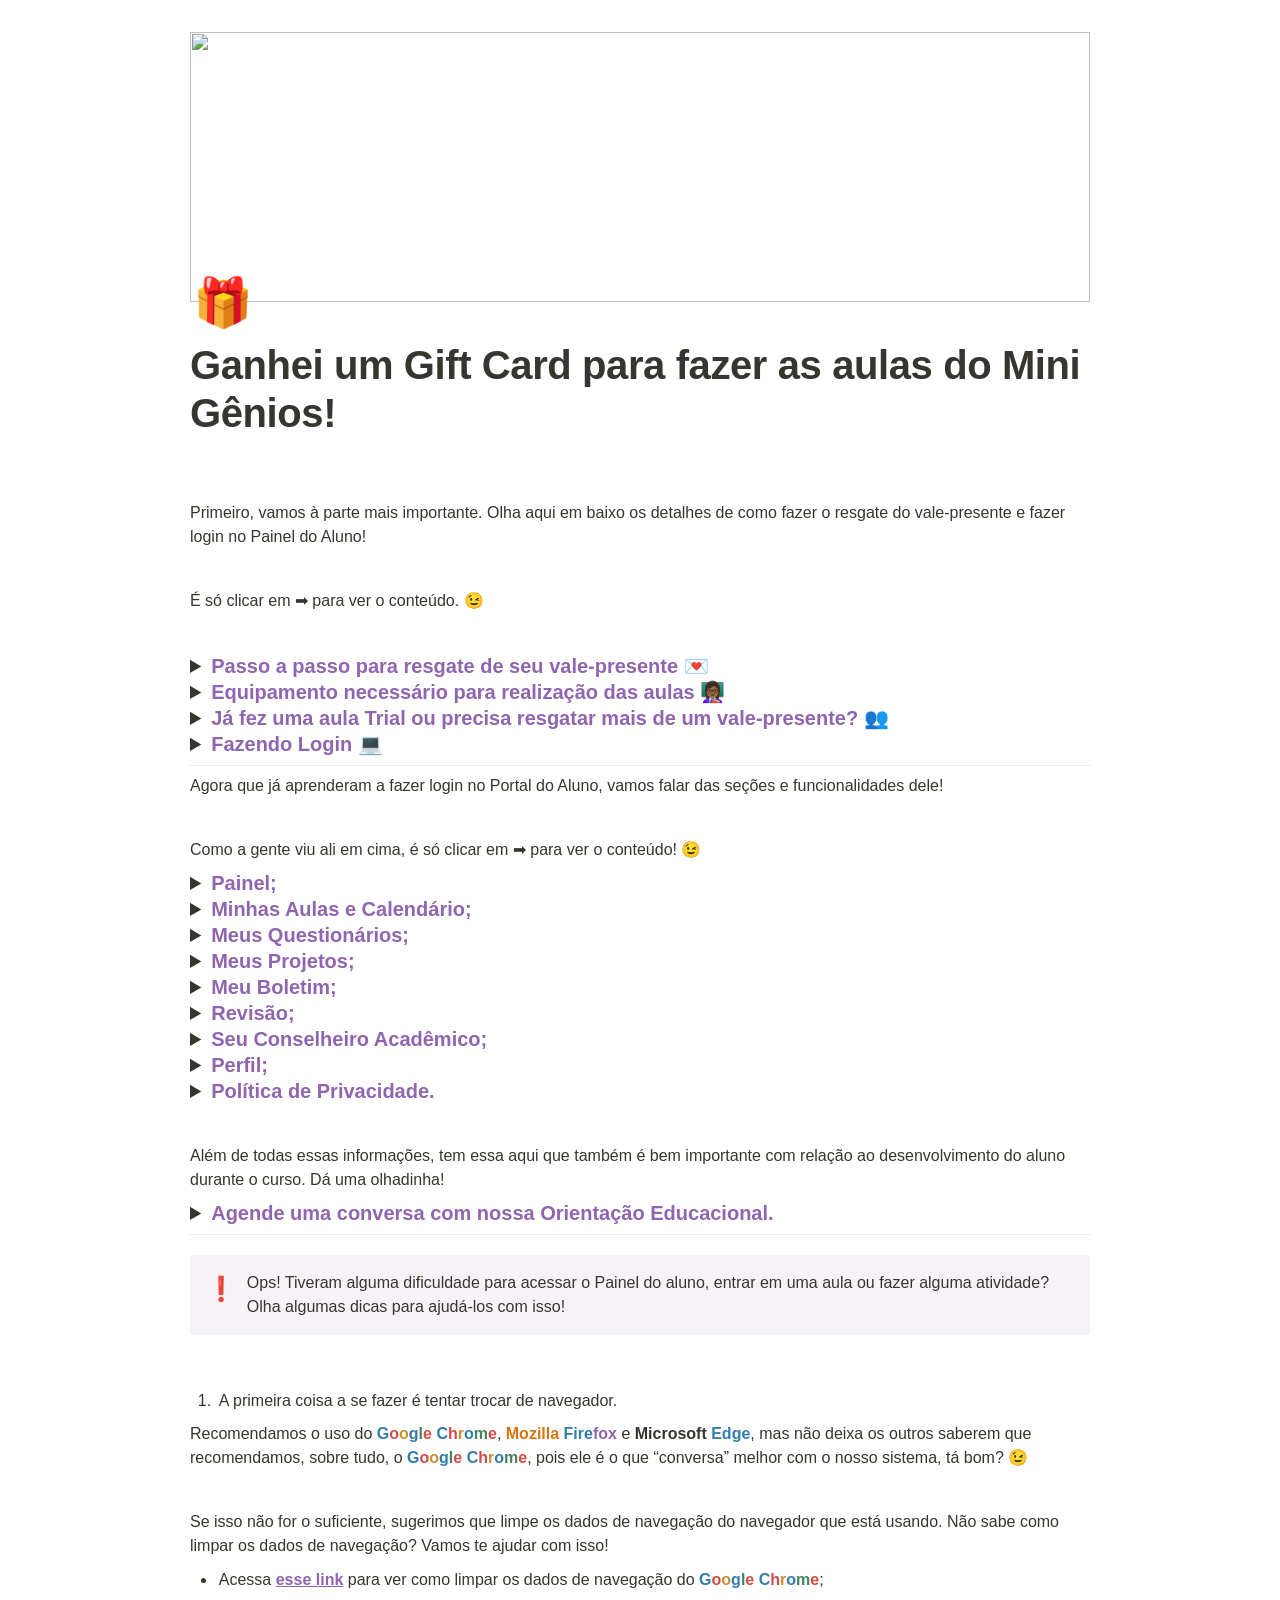
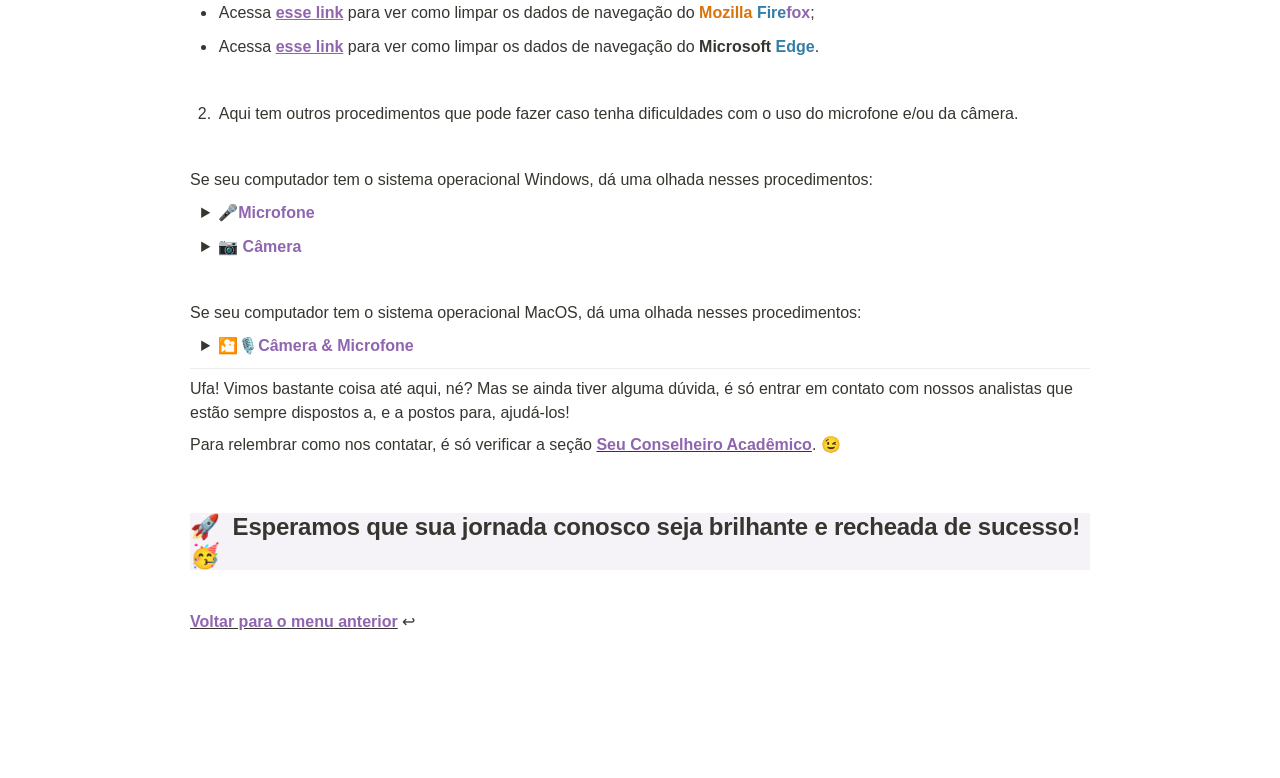
==== index.html @ a039c33e "Update index.html" ====
<html><head><meta http-equiv="Content-Type" content="text/html; charset=utf-8"/><title>Ganhei um Gift Card para fazer as aulas do Mini Gênios!</title><style>
/* cspell:disable-file */
/* webkit printing magic: print all background colors */
html {
	-webkit-print-color-adjust: exact;
}
* {
	box-sizing: border-box;
	-webkit-print-color-adjust: exact;
}

html,
body {
	margin: 0;
	padding: 0;
}
@media only screen {
	body {
		margin: 2em auto;
		max-width: 900px;
		color: rgb(55, 53, 47);
	}
}

body {
	line-height: 1.5;
	white-space: pre-wrap;
}

a,
a.visited {
	color: inherit;
	text-decoration: underline;
}

.pdf-relative-link-path {
	font-size: 80%;
	color: #444;
}

h1,
h2,
h3 {
	letter-spacing: -0.01em;
	line-height: 1.2;
	font-weight: 600;
	margin-bottom: 0;
}

.page-title {
	font-size: 2.5rem;
	font-weight: 700;
	margin-top: 0;
	margin-bottom: 0.75em;
}

h1 {
	font-size: 1.875rem;
	margin-top: 1.875rem;
}

h2 {
	font-size: 1.5rem;
	margin-top: 1.5rem;
}

h3 {
	font-size: 1.25rem;
	margin-top: 1.25rem;
}

.source {
	border: 1px solid #ddd;
	border-radius: 3px;
	padding: 1.5em;
	word-break: break-all;
}

.callout {
	border-radius: 3px;
	padding: 1rem;
}

figure {
	margin: 1.25em 0;
	page-break-inside: avoid;
}

figcaption {
	opacity: 0.5;
	font-size: 85%;
	margin-top: 0.5em;
}

mark {
	background-color: transparent;
}

.indented {
	padding-left: 1.5em;
}

hr {
	background: transparent;
	display: block;
	width: 100%;
	height: 1px;
	visibility: visible;
	border: none;
	border-bottom: 1px solid rgba(55, 53, 47, 0.09);
}

img {
	max-width: 100%;
}

@media only print {
	img {
		max-height: 100vh;
		object-fit: contain;
	}
}

@page {
	margin: 1in;
}

.collection-content {
	font-size: 0.875rem;
}

.column-list {
	display: flex;
	justify-content: space-between;
}

.column {
	padding: 0 1em;
}

.column:first-child {
	padding-left: 0;
}

.column:last-child {
	padding-right: 0;
}

.table_of_contents-item {
	display: block;
	font-size: 0.875rem;
	line-height: 1.3;
	padding: 0.125rem;
}

.table_of_contents-indent-1 {
	margin-left: 1.5rem;
}

.table_of_contents-indent-2 {
	margin-left: 3rem;
}

.table_of_contents-indent-3 {
	margin-left: 4.5rem;
}

.table_of_contents-link {
	text-decoration: none;
	opacity: 0.7;
	border-bottom: 1px solid rgba(55, 53, 47, 0.18);
}

table,
th,
td {
	border: 1px solid rgba(55, 53, 47, 0.09);
	border-collapse: collapse;
}

table {
	border-left: none;
	border-right: none;
}

th,
td {
	font-weight: normal;
	padding: 0.25em 0.5em;
	line-height: 1.5;
	min-height: 1.5em;
	text-align: left;
}

th {
	color: rgba(55, 53, 47, 0.6);
}

ol,
ul {
	margin: 0;
	margin-block-start: 0.6em;
	margin-block-end: 0.6em;
}

li > ol:first-child,
li > ul:first-child {
	margin-block-start: 0.6em;
}

ul > li {
	list-style: disc;
}

ul.to-do-list {
	padding-inline-start: 0;
}

ul.to-do-list > li {
	list-style: none;
}

.to-do-children-checked {
	text-decoration: line-through;
	opacity: 0.375;
}

ul.toggle > li {
	list-style: none;
}

ul {
	padding-inline-start: 1.7em;
}

ul > li {
	padding-left: 0.1em;
}

ol {
	padding-inline-start: 1.6em;
}

ol > li {
	padding-left: 0.2em;
}

.mono ol {
	padding-inline-start: 2em;
}

.mono ol > li {
	text-indent: -0.4em;
}

.toggle {
	padding-inline-start: 0em;
	list-style-type: none;
}

/* Indent toggle children */
.toggle > li > details {
	padding-left: 1.7em;
}

.toggle > li > details > summary {
	margin-left: -1.1em;
}

.selected-value {
	display: inline-block;
	padding: 0 0.5em;
	background: rgba(206, 205, 202, 0.5);
	border-radius: 3px;
	margin-right: 0.5em;
	margin-top: 0.3em;
	margin-bottom: 0.3em;
	white-space: nowrap;
}

.collection-title {
	display: inline-block;
	margin-right: 1em;
}

.page-description {
    margin-bottom: 2em;
}

.simple-table {
	margin-top: 1em;
	font-size: 0.875rem;
	empty-cells: show;
}
.simple-table td {
	height: 29px;
	min-width: 120px;
}

.simple-table th {
	height: 29px;
	min-width: 120px;
}

.simple-table-header-color {
	background: rgb(247, 246, 243);
	color: black;
}
.simple-table-header {
	font-weight: 500;
}

time {
	opacity: 0.5;
}

.icon {
	display: inline-block;
	max-width: 1.2em;
	max-height: 1.2em;
	text-decoration: none;
	vertical-align: text-bottom;
	margin-right: 0.5em;
}

img.icon {
	border-radius: 3px;
}

.user-icon {
	width: 1.5em;
	height: 1.5em;
	border-radius: 100%;
	margin-right: 0.5rem;
}

.user-icon-inner {
	font-size: 0.8em;
}

.text-icon {
	border: 1px solid #000;
	text-align: center;
}

.page-cover-image {
	display: block;
	object-fit: cover;
	width: 100%;
	max-height: 30vh;
}

.page-header-icon {
	font-size: 3rem;
	margin-bottom: 1rem;
}

.page-header-icon-with-cover {
	margin-top: -0.72em;
	margin-left: 0.07em;
}

.page-header-icon img {
	border-radius: 3px;
}

.link-to-page {
	margin: 1em 0;
	padding: 0;
	border: none;
	font-weight: 500;
}

p > .user {
	opacity: 0.5;
}

td > .user,
td > time {
	white-space: nowrap;
}

input[type="checkbox"] {
	transform: scale(1.5);
	margin-right: 0.6em;
	vertical-align: middle;
}

p {
	margin-top: 0.5em;
	margin-bottom: 0.5em;
}

.image {
	border: none;
	margin: 1.5em 0;
	padding: 0;
	border-radius: 0;
	text-align: center;
}

.code,
code {
	background: rgba(135, 131, 120, 0.15);
	border-radius: 3px;
	padding: 0.2em 0.4em;
	border-radius: 3px;
	font-size: 85%;
	tab-size: 2;
}

code {
	color: #eb5757;
}

.code {
	padding: 1.5em 1em;
}

.code-wrap {
	white-space: pre-wrap;
	word-break: break-all;
}

.code > code {
	background: none;
	padding: 0;
	font-size: 100%;
	color: inherit;
}

blockquote {
	font-size: 1.25em;
	margin: 1em 0;
	padding-left: 1em;
	border-left: 3px solid rgb(55, 53, 47);
}

.bookmark {
	text-decoration: none;
	max-height: 8em;
	padding: 0;
	display: flex;
	width: 100%;
	align-items: stretch;
}

.bookmark-title {
	font-size: 0.85em;
	overflow: hidden;
	text-overflow: ellipsis;
	height: 1.75em;
	white-space: nowrap;
}

.bookmark-text {
	display: flex;
	flex-direction: column;
}

.bookmark-info {
	flex: 4 1 180px;
	padding: 12px 14px 14px;
	display: flex;
	flex-direction: column;
	justify-content: space-between;
}

.bookmark-image {
	width: 33%;
	flex: 1 1 180px;
	display: block;
	position: relative;
	object-fit: cover;
	border-radius: 1px;
}

.bookmark-description {
	color: rgba(55, 53, 47, 0.6);
	font-size: 0.75em;
	overflow: hidden;
	max-height: 4.5em;
	word-break: break-word;
}

.bookmark-href {
	font-size: 0.75em;
	margin-top: 0.25em;
}

.sans { font-family: ui-sans-serif, -apple-system, BlinkMacSystemFont, "Segoe UI", Helvetica, "Apple Color Emoji", Arial, sans-serif, "Segoe UI Emoji", "Segoe UI Symbol"; }
.code { font-family: "SFMono-Regular", Menlo, Consolas, "PT Mono", "Liberation Mono", Courier, monospace; }
.serif { font-family: Lyon-Text, Georgia, ui-serif, serif; }
.mono { font-family: iawriter-mono, Nitti, Menlo, Courier, monospace; }
.pdf .sans { font-family: Inter, ui-sans-serif, -apple-system, BlinkMacSystemFont, "Segoe UI", Helvetica, "Apple Color Emoji", Arial, sans-serif, "Segoe UI Emoji", "Segoe UI Symbol", 'Twemoji', 'Noto Color Emoji', 'Noto Sans CJK JP'; }
.pdf:lang(zh-CN) .sans { font-family: Inter, ui-sans-serif, -apple-system, BlinkMacSystemFont, "Segoe UI", Helvetica, "Apple Color Emoji", Arial, sans-serif, "Segoe UI Emoji", "Segoe UI Symbol", 'Twemoji', 'Noto Color Emoji', 'Noto Sans CJK SC'; }
.pdf:lang(zh-TW) .sans { font-family: Inter, ui-sans-serif, -apple-system, BlinkMacSystemFont, "Segoe UI", Helvetica, "Apple Color Emoji", Arial, sans-serif, "Segoe UI Emoji", "Segoe UI Symbol", 'Twemoji', 'Noto Color Emoji', 'Noto Sans CJK TC'; }
.pdf:lang(ko-KR) .sans { font-family: Inter, ui-sans-serif, -apple-system, BlinkMacSystemFont, "Segoe UI", Helvetica, "Apple Color Emoji", Arial, sans-serif, "Segoe UI Emoji", "Segoe UI Symbol", 'Twemoji', 'Noto Color Emoji', 'Noto Sans CJK KR'; }
.pdf .code { font-family: Source Code Pro, "SFMono-Regular", Menlo, Consolas, "PT Mono", "Liberation Mono", Courier, monospace, 'Twemoji', 'Noto Color Emoji', 'Noto Sans Mono CJK JP'; }
.pdf:lang(zh-CN) .code { font-family: Source Code Pro, "SFMono-Regular", Menlo, Consolas, "PT Mono", "Liberation Mono", Courier, monospace, 'Twemoji', 'Noto Color Emoji', 'Noto Sans Mono CJK SC'; }
.pdf:lang(zh-TW) .code { font-family: Source Code Pro, "SFMono-Regular", Menlo, Consolas, "PT Mono", "Liberation Mono", Courier, monospace, 'Twemoji', 'Noto Color Emoji', 'Noto Sans Mono CJK TC'; }
.pdf:lang(ko-KR) .code { font-family: Source Code Pro, "SFMono-Regular", Menlo, Consolas, "PT Mono", "Liberation Mono", Courier, monospace, 'Twemoji', 'Noto Color Emoji', 'Noto Sans Mono CJK KR'; }
.pdf .serif { font-family: PT Serif, Lyon-Text, Georgia, ui-serif, serif, 'Twemoji', 'Noto Color Emoji', 'Noto Serif CJK JP'; }
.pdf:lang(zh-CN) .serif { font-family: PT Serif, Lyon-Text, Georgia, ui-serif, serif, 'Twemoji', 'Noto Color Emoji', 'Noto Serif CJK SC'; }
.pdf:lang(zh-TW) .serif { font-family: PT Serif, Lyon-Text, Georgia, ui-serif, serif, 'Twemoji', 'Noto Color Emoji', 'Noto Serif CJK TC'; }
.pdf:lang(ko-KR) .serif { font-family: PT Serif, Lyon-Text, Georgia, ui-serif, serif, 'Twemoji', 'Noto Color Emoji', 'Noto Serif CJK KR'; }
.pdf .mono { font-family: PT Mono, iawriter-mono, Nitti, Menlo, Courier, monospace, 'Twemoji', 'Noto Color Emoji', 'Noto Sans Mono CJK JP'; }
.pdf:lang(zh-CN) .mono { font-family: PT Mono, iawriter-mono, Nitti, Menlo, Courier, monospace, 'Twemoji', 'Noto Color Emoji', 'Noto Sans Mono CJK SC'; }
.pdf:lang(zh-TW) .mono { font-family: PT Mono, iawriter-mono, Nitti, Menlo, Courier, monospace, 'Twemoji', 'Noto Color Emoji', 'Noto Sans Mono CJK TC'; }
.pdf:lang(ko-KR) .mono { font-family: PT Mono, iawriter-mono, Nitti, Menlo, Courier, monospace, 'Twemoji', 'Noto Color Emoji', 'Noto Sans Mono CJK KR'; }
.highlight-default {
	color: rgba(55, 53, 47, 1);
}
.highlight-gray {
	color: rgba(120, 119, 116, 1);
	fill: rgba(120, 119, 116, 1);
}
.highlight-brown {
	color: rgba(159, 107, 83, 1);
	fill: rgba(159, 107, 83, 1);
}
.highlight-orange {
	color: rgba(217, 115, 13, 1);
	fill: rgba(217, 115, 13, 1);
}
.highlight-yellow {
	color: rgba(203, 145, 47, 1);
	fill: rgba(203, 145, 47, 1);
}
.highlight-teal {
	color: rgba(68, 131, 97, 1);
	fill: rgba(68, 131, 97, 1);
}
.highlight-blue {
	color: rgba(51, 126, 169, 1);
	fill: rgba(51, 126, 169, 1);
}
.highlight-purple {
	color: rgba(144, 101, 176, 1);
	fill: rgba(144, 101, 176, 1);
}
.highlight-pink {
	color: rgba(193, 76, 138, 1);
	fill: rgba(193, 76, 138, 1);
}
.highlight-red {
	color: rgba(212, 76, 71, 1);
	fill: rgba(212, 76, 71, 1);
}
.highlight-gray_background {
	background: rgba(241, 241, 239, 1);
}
.highlight-brown_background {
	background: rgba(244, 238, 238, 1);
}
.highlight-orange_background {
	background: rgba(251, 236, 221, 1);
}
.highlight-yellow_background {
	background: rgba(251, 243, 219, 1);
}
.highlight-teal_background {
	background: rgba(237, 243, 236, 1);
}
.highlight-blue_background {
	background: rgba(231, 243, 248, 1);
}
.highlight-purple_background {
	background: rgba(244, 240, 247, 0.8);
}
.highlight-pink_background {
	background: rgba(249, 238, 243, 0.8);
}
.highlight-red_background {
	background: rgba(253, 235, 236, 1);
}
.block-color-default {
	color: inherit;
	fill: inherit;
}
.block-color-gray {
	color: rgba(120, 119, 116, 1);
	fill: rgba(120, 119, 116, 1);
}
.block-color-brown {
	color: rgba(159, 107, 83, 1);
	fill: rgba(159, 107, 83, 1);
}
.block-color-orange {
	color: rgba(217, 115, 13, 1);
	fill: rgba(217, 115, 13, 1);
}
.block-color-yellow {
	color: rgba(203, 145, 47, 1);
	fill: rgba(203, 145, 47, 1);
}
.block-color-teal {
	color: rgba(68, 131, 97, 1);
	fill: rgba(68, 131, 97, 1);
}
.block-color-blue {
	color: rgba(51, 126, 169, 1);
	fill: rgba(51, 126, 169, 1);
}
.block-color-purple {
	color: rgba(144, 101, 176, 1);
	fill: rgba(144, 101, 176, 1);
}
.block-color-pink {
	color: rgba(193, 76, 138, 1);
	fill: rgba(193, 76, 138, 1);
}
.block-color-red {
	color: rgba(212, 76, 71, 1);
	fill: rgba(212, 76, 71, 1);
}
.block-color-gray_background {
	background: rgba(241, 241, 239, 1);
}
.block-color-brown_background {
	background: rgba(244, 238, 238, 1);
}
.block-color-orange_background {
	background: rgba(251, 236, 221, 1);
}
.block-color-yellow_background {
	background: rgba(251, 243, 219, 1);
}
.block-color-teal_background {
	background: rgba(237, 243, 236, 1);
}
.block-color-blue_background {
	background: rgba(231, 243, 248, 1);
}
.block-color-purple_background {
	background: rgba(244, 240, 247, 0.8);
}
.block-color-pink_background {
	background: rgba(249, 238, 243, 0.8);
}
.block-color-red_background {
	background: rgba(253, 235, 236, 1);
}
.select-value-color-pink { background-color: rgba(245, 224, 233, 1); }
.select-value-color-purple { background-color: rgba(232, 222, 238, 1); }
.select-value-color-green { background-color: rgba(219, 237, 219, 1); }
.select-value-color-gray { background-color: rgba(227, 226, 224, 1); }
.select-value-color-translucentGray { background-color: rgba(255, 255, 255, 0.0375); }
.select-value-color-orange { background-color: rgba(250, 222, 201, 1); }
.select-value-color-brown { background-color: rgba(238, 224, 218, 1); }
.select-value-color-red { background-color: rgba(255, 226, 221, 1); }
.select-value-color-yellow { background-color: rgba(253, 236, 200, 1); }
.select-value-color-blue { background-color: rgba(211, 229, 239, 1); }

.checkbox {
	display: inline-flex;
	vertical-align: text-bottom;
	width: 16;
	height: 16;
	background-size: 16px;
	margin-left: 2px;
	margin-right: 5px;
}

.checkbox-on {
	background-image: url("data:image/svg+xml;charset=UTF-8,%3Csvg%20width%3D%2216%22%20height%3D%2216%22%20viewBox%3D%220%200%2016%2016%22%20fill%3D%22none%22%20xmlns%3D%22http%3A%2F%2Fwww.w3.org%2F2000%2Fsvg%22%3E%0A%3Crect%20width%3D%2216%22%20height%3D%2216%22%20fill%3D%22%2358A9D7%22%2F%3E%0A%3Cpath%20d%3D%22M6.71429%2012.2852L14%204.9995L12.7143%203.71436L6.71429%209.71378L3.28571%206.2831L2%207.57092L6.71429%2012.2852Z%22%20fill%3D%22white%22%2F%3E%0A%3C%2Fsvg%3E");
}

.checkbox-off {
	background-image: url("data:image/svg+xml;charset=UTF-8,%3Csvg%20width%3D%2216%22%20height%3D%2216%22%20viewBox%3D%220%200%2016%2016%22%20fill%3D%22none%22%20xmlns%3D%22http%3A%2F%2Fwww.w3.org%2F2000%2Fsvg%22%3E%0A%3Crect%20x%3D%220.75%22%20y%3D%220.75%22%20width%3D%2214.5%22%20height%3D%2214.5%22%20fill%3D%22white%22%20stroke%3D%22%2336352F%22%20stroke-width%3D%221.5%22%2F%3E%0A%3C%2Fsvg%3E");
}
	
</style></head><body><article id="78836ed7-e444-4012-ad45-fee2ba5d4df4" class="page sans"><header><img class="page-cover-image" src="https://images.unsplash.com/photo-1549465220-1a8b9238cd48?ixlib=rb-1.2.1&amp;q=80&amp;cs=tinysrgb&amp;fm=jpg&amp;crop=entropy" style="object-position:center 50%"/><div class="page-header-icon page-header-icon-with-cover"><span class="icon">🎁</span></div><h1 class="page-title">Ganhei um Gift Card para fazer as aulas do Mini Gênios!</h1><p class="page-description"></p></header><div class="page-body"><p id="1222fb8c-602f-42f8-aa7c-03a1cf4b8a35" class="">
</p><p id="99646db3-fe54-4ae1-aad6-e404134d7ff8" class="">Primeiro, vamos à parte mais importante. Olha aqui em baixo os detalhes de como fazer o resgate do vale-presente e fazer login no Painel do Aluno!</p><p id="aaed98de-e798-49cd-8587-5d20bf66fd53" class="">
</p><p id="2a53393e-dac7-44e6-9912-4a939d682207" class="">É só clicar em ➡ para ver o conteúdo. 😉</p><p id="69a41d26-35ee-42f4-ab71-e75f7c35479c" class="">
</p><details open=""><summary style="font-weight:600;font-size:1.25em;line-height:1.3"><mark class="highlight-purple"><strong>Passo a passo para resgate de seu vale-presente 💌</strong></mark></summary><div class="indented"><figure class="block-color-purple_background callout" style="white-space:pre-wrap;display:flex" id="e31b8ebb-019b-4704-8ce0-0b3898b022ae"><div style="font-size:1.5em"><span class="icon">⚠️</span></div><div style="width:100%">Antes de vermos o passo a passo para resgate, é importante que você saiba que poderá resgatar seu vale-presente <strong>dentro do prazo vigente da negociação</strong>!</div></figure><p id="16947208-7d4d-4410-a750-2f0d9c00c156" class="">
</p><p id="e5b2f4b7-a3ac-4c1b-a1a1-204ab2e07c35" class="">Para resgatar seu vale-presente, primeiro, acesse esse link 👇🏽</p><p id="c8ebf96a-0fde-4bd8-a120-3d9c330e7ce5" class="">
</p><p id="bae0b959-00cf-4d0a-bbae-e667ca5986be" class=""><a href="https://code.byjusfutureschool.com/buy?id=3381&amp;dsp=especial&amp;utm=b2b2c">https://code.byjusfutureschool.com/buy?id=3381&amp;dsp=especial&amp;utm=b2b2c</a></p><p id="72ee6d2d-ef0e-4515-825e-c14782738962" class="">
</p><p id="7709c828-4096-4212-859b-1aff8d03f03b" class="">Agora, olha esse vídeo que fizemos para te mostrar como resgatar seu vale-presente:</p><figure id="433409ca-b575-4db5-ae4c-c0bfaea25603"><div class="source"><a href="Ganhei%20um%20Gift%20Card%20para%20fazer%20as%20aulas%20do%20Mini%20Ge%2078836ed7e4444012ad45fee2ba5d4df4/Resgate_Gift_Card.mp4">https://s3-us-west-2.amazonaws.com/secure.notion-static.com/50460cbc-23d9-43fb-b04e-80f870a6d3ae/Resgate_Gift_Card.mp4</a></div></figure><p id="ea5f0b0e-5521-4a82-bade-08a14f23ff49" class="">
</p><figure class="block-color-purple_background callout" style="white-space:pre-wrap;display:flex" id="66fccb52-5051-4a96-bfb2-b19b55d54097"><div style="font-size:1.5em"><span class="icon">💡</span></div><div style="width:100%">Aqui em baixo tem o passo a passo que foi descrito no vídeo em forma de texto, tá bom? 😉</div></figure><p id="eeed701c-ac03-441e-b841-55e19403d8f6" class="">
</p><ol type="1" id="a1da86d0-778d-4122-8db9-8250c15e1ca7" class="numbered-list" start="1"><li>Acesse <a href="https://code.byjusfutureschool.com/buy?id=5062&amp;dsp=especial&amp;utm=b2b2c">o link</a> de resgate;</li></ol><ol type="1" id="6c3aa10f-6675-4d51-b6e0-24b044f4fcba" class="numbered-list" start="2"><li>Selecione a opção <mark class="highlight-orange"><strong>Resgatar vale presente</strong></mark>;</li></ol><ol type="1" id="2d799ecc-6e83-4e5d-8e73-9c3b074d51d7" class="numbered-list" start="3"><li>Adicione as informações solicitadas na página, para que seu perfil seja criado em nossa plataforma;</li></ol><ol type="1" id="deca2d34-9d64-4bb4-b973-ceecc4bf027d" class="numbered-list" start="4"><li>Não é preciso inserir una <strong><mark class="highlight-orange">Opção de Pagamento</mark></strong>, pois, no momento que você clicar em <strong>Adicionar cupom</strong> e colocar seu código, o valor será zerado e a opção de pagamento desaparecerá.</li></ol><ol type="1" id="670c42e2-3611-4c72-aaa6-61e647a3c2d9" class="numbered-list" start="5"><li>Após preencher todos os dados corretamente, clique em<strong> </strong><mark class="highlight-orange"><strong>SEGUIR PARA ANÁLISE</strong></mark>.</li></ol><p id="5231305f-1adb-4569-99b3-078de4f5d32c" class="">
</p><figure class="block-color-purple_background callout" style="white-space:pre-wrap;display:flex" id="87c9e160-8c51-4557-82ad-48fd40b85dfc"><div style="font-size:1.5em"><span class="icon">💡</span></div><div style="width:100%">Está tendo dificuldades para resgatar seu vale presente? Então, olha esse nesses tutoriais, de acordo com o navegador usado, que pode te ajudar com essa questão!</div></figure><ul id="015927d6-ce23-4b8b-86b7-ce0aa018fff8" class="bulleted-list"><li style="list-style-type:disc">Acessa <mark class="highlight-purple"><strong><a href="https://support.google.com/chrome/answer/2392709?hl=pt-BR&amp;co=GENIE.Platform%3DDesktop#zippy=">esse link</a></strong></mark> para ver como limpar os dados de navegação do <mark class="highlight-blue"><strong>G</strong></mark><mark class="highlight-red"><strong>o</strong></mark><mark class="highlight-yellow"><strong>o</strong></mark><mark class="highlight-blue"><strong>g</strong></mark><mark class="highlight-teal"><strong>l</strong></mark><mark class="highlight-red"><strong>e</strong></mark><strong> </strong><mark class="highlight-blue"><strong>C</strong></mark><mark class="highlight-red"><strong>h</strong></mark><mark class="highlight-yellow"><strong>r</strong></mark><mark class="highlight-blue"><strong>o</strong></mark><mark class="highlight-teal"><strong>m</strong></mark><mark class="highlight-red"><strong>e</strong></mark>;</li></ul><ul id="4fc82fe2-3a0b-493a-8901-914ba2a62841" class="bulleted-list"><li style="list-style-type:disc">Acessa <mark class="highlight-purple"><strong><a href="https://support.mozilla.org/pt-BR/kb/limpe-cookies-e-dados-de-sites-no-firefox">esse link</a></strong></mark> para ver como limpar os dados de navegação do <mark class="highlight-orange"><strong>Mozilla</strong></mark> <mark class="highlight-blue"><strong>Fire</strong></mark><mark class="highlight-purple"><strong>fox</strong></mark>;</li></ul><ul id="e7476391-1f19-4abb-a6be-93ac2d81252e" class="bulleted-list"><li style="list-style-type:disc">Acessa <strong><mark class="highlight-purple"><a href="https://support.microsoft.com/pt-br/microsoft-edge/exibir-e-excluir-o-hist%C3%B3rico-do-navegador-no-microsoft-edge-00cf7943-a9e1-975a-a33d-ac10ce454ca4">esse link</a></mark></strong> para ver como limpar os dados de navegação do <strong>Microsoft</strong><mark class="highlight-red"><strong> </strong></mark><mark class="highlight-blue"><strong>Edge</strong></mark>.</li></ul><p id="9fc7f8d0-0488-4b98-b526-7848e42c4903" class="">
</p></div></details><details open=""><summary style="font-weight:600;font-size:1.25em;line-height:1.3"><mark class="highlight-purple">Equipamento necessário para realização das aulas</mark> 👩🏾‍🏫</summary><div class="indented"><ul id="f71329fa-57ce-4715-b7ab-7e51d43eb5df" class="bulleted-list"><li style="list-style-type:disc">Computador com Câmera e Microfone;</li></ul><ul id="d70b0889-a5af-4bac-806b-31dead45cb41" class="bulleted-list"><li style="list-style-type:disc">Internet com conexão de 60mb de download e 45mb de upload (recomendado)</li></ul><p id="8e0d2e5b-d5eb-4b3e-8ba3-ff7acc14ac50" class="">
</p><figure class="block-color-purple_background callout" style="white-space:pre-wrap;display:flex" id="d676f2b8-ad34-4ffa-b012-6eaff7a054d7"><div style="font-size:1.5em"><span class="icon">💡</span></div><div style="width:100%">Caso tenha alguma dúvida por favor entre em contato no e-mail abaixo para suporte pré-aula através do e-mail: <strong><a href="mailto:suporte@byjusfutureschool.com">suporte@byjusfutureschool.com</a></strong>.</div></figure></div></details><details open=""><summary style="font-weight:600;font-size:1.25em;line-height:1.3"><strong><mark class="highlight-purple">Já fez uma aula Trial ou precisa resgatar mais de um vale-presente? </mark></strong>👥</summary><div class="indented"><p id="57e35a8e-c21f-4c30-9e78-1538055f6ed0" class="">Se você precisa resgatar dois vales-presentes ou mais, fique tranquilo, é só seguir o passo a passo nesse vídeo:</p><figure id="abc942ff-d860-40d6-b3ba-09693ba9f38e"><div class="source"><a href="Ganhei%20um%20Gift%20Card%20para%20fazer%20as%20aulas%20do%20Mini%20Ge%2078836ed7e4444012ad45fee2ba5d4df4/Cpia_de_Resgate_Gift_Card_janela_annima.mp4">https://s3-us-west-2.amazonaws.com/secure.notion-static.com/051cff9a-b19c-4636-aac0-5334e6bc2fb3/Cpia_de_Resgate_Gift_Card_janela_annima.mp4</a></div></figure><p id="af5d2751-10fb-4a01-a001-997933f80294" class="">
</p><figure class="block-color-purple_background callout" style="white-space:pre-wrap;display:flex" id="d4f770e3-e150-498f-982c-1b57048cc10c"><div style="font-size:1.5em"><span class="icon">💡</span></div><div style="width:100%">Aqui em baixo tem o passo a passo que foi descrito no vídeo em forma de texto, tá bom? 😉</div></figure><p id="5a7da57b-c45e-41b7-aff9-aa6b2f43994c" class="">
</p><ol type="1" id="dda99cda-86c0-421f-aa65-035a9bf841af" class="numbered-list" start="1"><li>Abra a guia anônima de seu navegador usando o atalho no teclado “Crtl + Shift + N”;</li></ol><ol type="1" id="9364f5ff-7f22-412f-b64a-0789e25b7aba" class="numbered-list" start="2"><li>Siga o procedimento que tá no <a href="https://www.notion.so/Ganhei-um-Gift-Card-para-fazer-as-aulas-do-Mini-G-nios-78836ed7e4444012ad45fee2ba5d4df4"><mark class="highlight-purple"><strong>Passo a passo para resgate de seu vale-presente</strong></mark></a><a href="https://www.notion.so/Ganhei-um-Gift-Card-para-fazer-as-aulas-do-Mini-G-nios-78836ed7e4444012ad45fee2ba5d4df4"> 💌</a>;</li></ol><p id="5ec20c73-427b-4395-9448-22ed54af2ea5" class="">
</p><figure class="block-color-purple_background callout" style="white-space:pre-wrap;display:flex" id="3e0d3763-d5e9-4613-b937-e447f12ebffa"><div style="font-size:1.5em"><span class="icon">💡</span></div><div style="width:100%">Lembre-se que, para cada código resgatado e conta criada, deve-se usar um número de telefone e e-mail diferente. Esses dados são dados chaves para identificarmos as contas de nossos alunos.</div></figure><p id="24e70f64-2f23-4050-9cba-508610cd2c92" class="">
</p></div></details><details open=""><summary style="font-weight:600;font-size:1.25em;line-height:1.3"><mark class="highlight-purple">Fazendo</mark><mark class="highlight-purple"><strong> Login</strong></mark><strong> 💻</strong></summary><div class="indented"><p id="718b76b1-94d7-46e2-9962-29ea8ec5ed63" class="">Fizemos um vídeo mostrando como fazer o login no Portal do Aluno!</p><p id="a4a8c2ec-91e6-4778-9d25-8ebbecc9aecf" class="">
</p><p id="2ae3361e-d5cb-4f5b-beea-287e4a63af07" class="">Ah, para acessar o Portal do Aluno é só acessar essa página 👇🏽</p><figure id="7336a1f9-5f12-4d7c-a9f2-276604a58d87"><a href="https://code.byjusfutureschool.com/" class="bookmark source"><div class="bookmark-info"><div class="bookmark-text"><div class="bookmark-title">BYJU&#x27;S FutureSchool #1 Coding and Robotics Course for Kids</div><div class="bookmark-description">Live Online Coding Classes for Kids in Grade 1-12. Empower your kids with the joy of building their own apps and games. Learn from the leading tech curriculum for children.</div></div><div class="bookmark-href"><img src="https://code.byjusfutureschool.com/images/byjuFavicon.png" class="icon bookmark-icon"/>https://code.byjusfutureschool.com/</div></div><img src="https://code.byjusfutureschool.com/images/byju-og-image.png" class="bookmark-image"/></a></figure><p id="d8f9b74a-208a-4216-b2ef-2c8dc0cebb41" class="">
</p><p id="1abd8de6-3a11-4d57-85a3-20bd0a19c2f0" class=""><strong>Agora…</strong></p><p id="9a239442-91af-4f5a-a608-b44aa38c1bb3" class="">Segue o vídeo para vocês entenderem melhor. 😉</p><figure id="bff9315b-541f-4cec-b1ab-3aeb0911bf39"><div class="source"><a href="Ganhei%20um%20Gift%20Card%20para%20fazer%20as%20aulas%20do%20Mini%20Ge%2078836ed7e4444012ad45fee2ba5d4df4/Login.mp4">https://s3-us-west-2.amazonaws.com/secure.notion-static.com/3addda3a-3d59-47b1-b762-25798de04c0e/Login.mp4</a></div></figure><p id="1b3ed137-2180-446d-817c-33dad30f36f5" class="">
</p><figure class="block-color-purple_background callout" style="white-space:pre-wrap;display:flex" id="84d55d16-64e6-432a-b288-5c5635ac4dfe"><div style="font-size:1.5em"><span class="icon">💡</span></div><div style="width:100%">Aqui em baixo tem o passo a passo que foi descrito no vídeo em forma de texto, tá bom? 😉</div></figure><p id="02cb55c1-adb6-4c51-b13d-26e93591d080" class="">
</p><h3 id="c08093b3-eb7b-4f3e-98a2-fea4457e8433" class=""><mark class="highlight-purple">Fazendo o primeiro login</mark></h3><ol type="1" id="7676a51a-ac3d-4687-843a-5bc666d6e8a8" class="numbered-list" start="1"><li>Acesse o <mark class="highlight-purple"><strong><a href="https://code.byjusfutureschool.com/s/login">nosso site</a></strong></mark>;</li></ol><ol type="1" id="730a432b-4da4-40f7-b506-2e376bfa7e6c" class="numbered-list" start="2"><li>Clique em <mark class="highlight-orange"><strong>Faça Login Aqui </strong></mark>na opção <strong>PAI/MÃE</strong>;</li></ol><ol type="1" id="c0bcb1a8-c498-4bdb-907c-73289a9a7d12" class="numbered-list" start="3"><li>Na página seguinte, você poderá escolher entre fazer login utilizando o <strong>número</strong> <strong>do</strong> seu <strong>celular </strong>ou <strong>e-mail</strong> e senha.</li></ol><p id="5679f23d-0fb7-40d9-a006-ae945c050c2d" class="">
</p><figure class="block-color-purple_background callout" style="white-space:pre-wrap;display:flex" id="dba4584d-a589-482e-b1ec-86d24802741b"><div style="font-size:1.5em"><span class="icon">💡</span></div><div style="width:100%">Na primeira vez que você for fazer login, vai ser preciso usar o celular para receber o PIN via SMS. Depois que fizer o cadastro da senha, vai ser possível fazer login com e-mail e senha.

Ah, o celular e e-mail que devem ser usados são os que foram cadastrados por você em nosso sistema como contatos principais! 😉</div></figure><p id="de3c0984-c707-4779-81dd-403da1bacf7a" class="">
</p><p id="d7d520b2-db4b-4a78-98f8-5ca760d1ddc1" class=""><strong>Continuando o tutorial...</strong><div class="indented"><ul id="a29e091c-c149-46b1-ad35-82ffe091f8c3" class="bulleted-list"><li style="list-style-type:disc">Insira o <strong>número do celular</strong> que foi cadastrado aqui com a gente (não esquece de colocar o DDD, tá?) e seleciona a opção <mark class="highlight-orange"><strong>Enviar Código de Verificação</strong></mark>;</li></ul><ul id="601c817a-310e-49eb-ab2f-2071f8823a84" class="bulleted-list"><li style="list-style-type:disc">Você vai receber um SMS com um<strong> </strong>código<strong> </strong>PIN<strong> </strong>de 4 dígitos, que é o que você vai usar na tela que aparece em seguida;</li></ul><ul id="0864f5cc-1aa5-4ac0-b5f7-5173d64226e5" class="bulleted-list"><li style="list-style-type:disc"> Depois de colocar o código, é só confirmar no botão <mark class="highlight-orange"><strong>Fazer Login</strong></mark> e pronto, você já está no ambiente do aluno.</li></ul><p id="c6384826-b576-44cb-9be5-6a14bc22f8cb" class="">
</p><h3 id="800102f2-8031-4576-94b7-2f3b7050451b" class=""><mark class="highlight-purple">Criando a senha para acesso com e-mail e senha</mark></h3><ul id="f49351d5-a155-469a-807d-7ca0a3c23fc1" class="bulleted-list"><li style="list-style-type:disc">Após fazer o<strong> </strong>login com o PIN, localize a opção <mark class="highlight-blue"><strong>Perfil</strong></mark> no menu no canto esquerdo da tela;</li></ul><ul id="4d886010-59de-4d78-b4bc-a464d2f858ea" class="bulleted-list"><li style="list-style-type:disc">Procure pela opção <mark class="highlight-blue"><strong>Configurações</strong></mark> e selecione <mark class="highlight-blue"><strong>Alterar senha</strong></mark>;</li></ul><ul id="41b510ba-54cb-4811-a3a2-7842104f7b1e" class="bulleted-list"><li style="list-style-type:disc">Informe a senha que deseja cadastrar, confirme e selecione <mark class="highlight-orange"><strong>Atualizar Senha</strong></mark>.</li></ul><p id="ba70a7d6-0731-4ecb-8c06-f21edd1dcae7" class="">
</p><figure class="block-color-purple_background callout" style="white-space:pre-wrap;display:flex" id="fbfc87c9-0e8c-4f1a-84f1-c860d2c6ef2f"><div style="font-size:1.5em"><span class="icon">💡</span></div><div style="width:100%">Após isso, sempre que quiser, você poderá usar a opção <mark class="highlight-orange"><strong>FAZER LOGIN USANDO SENHA</strong></mark>! Além disso, sua senha precisa ter, no mínimo, <strong>1 letra minúscula</strong>,<strong> 1 letra maiúscula</strong>,<strong> 1 número e 1 caractere especial</strong>.

Um exemplo de senha que pode ser cadastrada é: <strong>Mudar@123</strong>.</div></figure></div></p></div></details><hr id="574f1391-33ee-4f75-a29c-924e8b80cecf"/><p id="e6cd4f9f-081a-4722-b682-d2c6c34054ac" class="">Agora que já aprenderam a fazer login no Portal do Aluno, vamos falar das seções e funcionalidades dele!</p><p id="49ce8a7a-9fa1-47f5-85d7-af6ca63c9281" class="">
</p><p id="ca240c2b-1966-4ad9-9a30-2d85010d2703" class="">Como a gente viu ali em cima, é só clicar em ➡ para ver o conteúdo! 😉</p><details open=""><summary style="font-weight:600;font-size:1.25em;line-height:1.3"><mark class="highlight-purple">Painel;</mark></summary><div class="indented"><p id="d75d1ade-c967-482e-b02a-dfb83d898890" class="">Nessa seção, vocês veem um resumo de todas as outras seções. Por exemplo:</p><ul id="67513a70-24bc-414a-8ab6-8a6f67acd991" class="bulleted-list"><li style="list-style-type:disc">Dados do aluno como nome e foto de perfil;</li></ul><ul id="903508b9-5e28-43a6-a78d-50a4b065960c" class="bulleted-list"><li style="list-style-type:disc">Medalhas que o aluno já conquistou e as que ainda estão para ser conquistadas;</li></ul><ul id="a3951a11-985b-413e-b526-bd76f60d884c" class="bulleted-list"><li style="list-style-type:disc">Próxima aula, ou a opção de agendamento de aula;</li></ul><ul id="da79f1a4-1703-4483-902a-c0e22d88c21a" class="bulleted-list"><li style="list-style-type:disc">Tarefas pendentes e concluídas;</li></ul><ul id="9e0d78e7-e25e-496d-a3c4-ca8a659ff304" class="bulleted-list"><li style="list-style-type:disc">O ranking de alunos semanal;</li></ul><ul id="fb07cb62-857b-4c78-87df-348bf85fa076" class="bulleted-list"><li style="list-style-type:disc">Meta semanal para a conquista de medalhas;</li></ul><ul id="6561bbdb-e289-45a0-aad9-e62dc1bde9d6" class="bulleted-list"><li style="list-style-type:disc">Detalhes de todas as aulas disponíveis em nosso curso.</li></ul><p id="b4f98f19-fa0e-4bb6-8f3f-c6a33813e236" class="">
</p><p id="21a5a9ed-0e0e-48fa-b089-b8e20163bc92" class="">Dá uma olhada nesse vídeo mostrando essas informações!</p><figure id="9c525115-e938-4acf-bea2-1fda5d8c213a"><div class="source"><a href="Ganhei%20um%20Gift%20Card%20para%20fazer%20as%20aulas%20do%20Mini%20Ge%2078836ed7e4444012ad45fee2ba5d4df4/Painel_do_Aluno.mp4">https://s3-us-west-2.amazonaws.com/secure.notion-static.com/298732ed-ed5f-41c8-b136-72a6f5a7952c/Painel_do_Aluno.mp4</a></div></figure></div></details><details open=""><summary style="font-weight:600;font-size:1.25em;line-height:1.3"><mark class="highlight-purple"><strong>Minhas Aulas e Calendário;</strong></mark></summary><div class="indented"><p id="3eb6d86d-9186-409b-81f0-1cf9dbf12f5a" class="">Aqui, vocês têm todas as informações sobre as aulas, como por exemplo: <strong>próximas aulas</strong>,<strong> concluídas </strong>e<strong> não concluídas</strong>.</p><p id="de0d09cd-dc8e-44c8-b52e-41d9cc74b797" class="">Além das aulas agendadas, se houver, é possível ver as aulas a serem agendadas, em ordem crescente. 😉</p><p id="7c0c2540-734b-492a-8eb5-66e511b0fcdb" class="">
</p><p id="eabe73f9-6cd6-4c3d-97c2-a76d0527559d" class="">Vem ver o vídeo com os detalhes de como fazer o agendamento e o reagendamento de aulas!</p><figure id="04867659-ce2e-4897-883a-3fc721d42c2e"><div class="source"><a href="Ganhei%20um%20Gift%20Card%20para%20fazer%20as%20aulas%20do%20Mini%20Ge%2078836ed7e4444012ad45fee2ba5d4df4/Minhas_Aulas_e_Calendrio.mp4">https://s3-us-west-2.amazonaws.com/secure.notion-static.com/544ac329-2883-4245-a927-81af2fcaecc0/Minhas_Aulas_e_Calendrio.mp4</a></div></figure><p id="57797a1d-4a0c-4079-a88c-4d69dcfeb01d" class="">
</p><figure class="block-color-purple_background callout" style="white-space:pre-wrap;display:flex" id="b0e92af7-2009-4a1c-b1a5-05f2a021cb0c"><div style="font-size:1.5em"><span class="icon">💡</span></div><div style="width:100%">Aqui em baixo tem o passo a passo que foi descrito no vídeo em forma de texto, tá bom? 😉</div></figure><p id="7afa2391-6f6a-46bb-a156-00d08bf84a46" class="">
</p><h3 id="a3d91101-f557-4331-8dc0-df4164ce8350" class=""><mark class="highlight-purple">Agendamento</mark></h3><ol type="1" id="01345390-dcf6-4e8f-babc-69b3cdf48077" class="numbered-list" start="1"><li>Após fazer o login no Painel do Aluno, selecione a opção <mark class="highlight-blue"><strong>Minhas Aulas e Calendário</strong></mark> no menu do lado esquerdo;</li></ol><ol type="1" id="d2ca00f9-f1e8-48b5-834f-e45857e770c5" class="numbered-list" start="2"><li>Clique em <strong><mark class="highlight-blue">Agendar agora</mark></strong>;</li></ol><ol type="1" id="b0697b6e-7a9f-4002-ab66-86a001d15029" class="numbered-list" start="3"><li>Selecione o melhor horário para fazer as aulas;</li></ol><ol type="1" id="dc737b87-83f8-47f2-8414-f2a1367850bc" class="numbered-list" start="4"><li>Selecione a combinação de dias da semana que achar mais conveniente e confirme o agendamento.</li></ol><p id="6715a20d-43e7-45b2-8018-cf7887c15987" class="">
</p><h3 id="2b76de7a-2f44-4218-afa9-2753f445a425" class=""><mark class="highlight-purple">Reagendamento</mark></h3><ol type="1" id="53526113-0562-4c2b-bf6d-ed602f01ffd5" class="numbered-list" start="1"><li>Selecione os 3 pontinhos no canto direito da lição que quer reagendar;</li></ol><ol type="1" id="6c5081b6-960b-4def-acf0-226a3d1716aa" class="numbered-list" start="2"><li>Selecione a opção <strong>Reagendar</strong>;</li></ol><ol type="1" id="4b305725-ea10-493f-b7e9-575130cbfae4" class="numbered-list" start="3"><li>Escolha o novo dia e/ou horário para fazer a aula;</li></ol><ol type="1" id="d46135fe-9f2c-4f10-911b-ccbcc83ff889" class="numbered-list" start="4"><li>Verifique as informações de reagendamento e confirme.</li></ol><p id="5a5a2093-a146-41a5-8982-5dfd0d95c8c5" class="">
</p><blockquote id="e0778256-45de-4be5-a089-cbb9006744c0" class=""><strong>Se a agenda da professora for incompatível com a sua disponibilidade para realizar as aulas, </strong><a href="https://www.notion.so/Ganhei-um-Gift-Card-para-fazer-as-aulas-do-Mini-G-nios-78836ed7e4444012ad45fee2ba5d4df4"><mark class="highlight-purple"><strong>entre em contato com nosso suporte</strong></mark></a><strong> para que possamos te auxiliar com essa questão.</strong> 😄</blockquote><p id="596c8e87-e0e0-41cb-839e-4470839c0026" class="">
</p><figure class="block-color-purple_background callout" style="white-space:pre-wrap;display:flex" id="be2e2c19-ad7b-4413-9b25-77583986e45e"><div style="font-size:1.5em"><span class="icon">💡</span></div><div style="width:100%">O reagendamento deve ser feito em um dia dentro da mesma semana em que a aula seria feita originalmente e em até uma hora antes do início da aula para que não haja o desconto de um crédito de aula. Além disso, para nós, a semana considera os dias entre segunda-feira e domingo, tá?</div></figure><p id="bc979650-2a1f-4df4-bf2d-46cbf41af69b" class="">
</p><p id="5c2e372b-137d-47c5-9f03-4febbd812499" class="">Além de poder reagendar uma aula você pode trocar a aula regular para uma aula de <strong><mark class="highlight-purple">Reforço de Projetos e Conceitos</mark></strong>, que pode ser usada quando o aluno está com dificuldades para desenvolver alguma tarefa ou tiver dúvidas. Essa aula utiliza um crédito como as outras aulas.</p></div></details><details open=""><summary style="font-weight:600;font-size:1.25em;line-height:1.3"><mark class="highlight-purple"><strong>Meus Questionários;</strong></mark></summary><div class="indented"><p id="8baae9f1-aa2f-4368-97d0-a264e32c40af" class="">Ao finalizar uma aula, ficará disponível (pode ser até 30 minutos depois, tá?) um questionário para o aluno responder que tem o intuito de ajudar na fixação do conteúdo aprendido e que também pode ser usado como um “termômetro” para entender o que o aluno conseguiu absorver desse conteúdo.</p><p id="069f8795-096a-4231-8d08-d21fa7fb6ea3" class="">Aqui, você consegue ver os <strong>questionários</strong> que estão <strong>pendentes</strong> <strong>e</strong> os que foram <strong>concluídos</strong>!</p><p id="573acf09-1b7b-4c7a-bade-011b827e60aa" class="">Não esqueçam que o prazo pra finalização dos questionários é de 3 dias, ok?</p><p id="501058b8-44aa-4171-891e-13ce51b30068" class="">
</p><p id="0d7090d2-e447-4a78-98af-dab69a7e6df2" class="">Dá uma olhada nesse vídeo mostrando como vocês podem navegar nessa seção!</p><figure id="b16b9d59-1823-4a84-bb6e-0235bb240ca3"><div class="source"><a href="Ganhei%20um%20Gift%20Card%20para%20fazer%20as%20aulas%20do%20Mini%20Ge%2078836ed7e4444012ad45fee2ba5d4df4/Meus_Questionrios.mp4">https://s3-us-west-2.amazonaws.com/secure.notion-static.com/a3237e29-4bd5-4cfd-9f1f-1ac7210c0a9f/Meus_Questionrios.mp4</a></div></figure></div></details><details open=""><summary style="font-weight:600;font-size:1.25em;line-height:1.3"><mark class="highlight-purple"><strong>Meus Projetos;</strong></mark></summary><div class="indented"><p id="9e495484-afac-45e0-a2e3-38cf0302fa05" class="">Aqui acontece o mesmo que acontece em <mark class="highlight-purple"><strong>Meus Questionários</strong></mark>. Ao finalizar uma aula, <strong>em até 30 minutos</strong>, ficará disponível um projeto<strong> </strong>para o aluno colocar a mão na massa e praticar<strong> </strong>tudo o que aprendeu durante a aula. </p><p id="8980fc92-3022-4d3c-bddb-d654c735a187" class="">
</p><p id="9694c772-8453-4787-8fd1-12ca74cf0458" class="">Vamos ver com mais detalhes o que vocês conseguem encontrar aqui?</p><figure id="cb4c7cc0-b77b-4226-8075-6f2d409af54c"><div class="source"><a href="Ganhei%20um%20Gift%20Card%20para%20fazer%20as%20aulas%20do%20Mini%20Ge%2078836ed7e4444012ad45fee2ba5d4df4/Meus_Projetos.mp4">https://s3-us-west-2.amazonaws.com/secure.notion-static.com/0cb2cb41-f1a7-4c79-89dc-8b66b8590c92/Meus_Projetos.mp4</a></div></figure><p id="8507a029-8a97-40a8-8c66-a8e59291f18f" class="">
</p><figure class="block-color-purple_background callout" style="white-space:pre-wrap;display:flex" id="075f51b6-4f99-4dee-8477-25e0e8da0899"><div style="font-size:1.5em"><span class="icon">💡</span></div><div style="width:100%">Aqui em baixo tem os detalhes informados no vídeo em forma de texto, tá bom? 😉</div></figure><p id="0dc10978-e6ac-4222-851f-0069cdc6398c" class="">
</p><ul id="8fe76863-7bf3-429b-a189-a3ed6d34b5d0" class="bulleted-list"><li style="list-style-type:disc"><mark class="highlight-purple"><strong>Avaliação do Projeto</strong></mark>: mostra<mark class="highlight-purple"><strong> </strong></mark>o projeto recentemente avaliado pela professora;</li></ul><ul id="c97ea2a6-de77-4930-bf8a-f31d0627848b" class="bulleted-list"><li style="list-style-type:disc"><mark class="highlight-purple"><strong>Projetos</strong></mark><mark class="highlight-purple"> </mark><mark class="highlight-purple"><strong>Atribuídos</strong></mark>: mostra todos os projetos que estão disponíveis para serem feitos e/ou estão em andamento.</li></ul><p id="f8625216-1368-48d5-b5ac-fcb24ae705e1" class="">Clicando em um projeto atribuído, você recebe instruções e dicas de como iniciar, produzir e enviar o projeto para avaliação da professora. Além disso, não esquece que o prazo para finalização de um projeto é 14 dias, ok?</p><ul id="a656cd51-c46a-41ca-a30d-93049f98a0c1" class="bulleted-list"><li style="list-style-type:disc"><mark class="highlight-purple"><strong>Projetos Concluídos</strong></mark>: mostra os projetos que já passaram por todas as etapas, ou seja, o aluno fez, enviou para avaliação, a professora analisou e já deu sua resposta.</li></ul><p id="7a087583-423c-4b68-bc97-b8af69c45dc8" class="">
</p><p id="ea8e0b83-3e14-4e04-bc57-018bfb564e73" class="">Ah, já é possível ver logo de cara qual foi a pontuação feita com esses projetos. 😄</p><p id="1f4cdb06-e5b3-4cf7-9cf9-4f2eadbb12f6" class="">
</p><p id="3bd168c6-c31b-4996-8a10-a72694c8887f" class=""><mark class="highlight-purple"><strong>Dica!</strong></mark></p><p id="a1906eac-6bd0-488c-ab6c-8bcc7f472f87" class=""> Clicando em <mark class="highlight-orange"><strong>Ver Todos </strong></mark>em qualquer das seções, é possível filtrar os projetos em 4 categorias, que são:</p><ul id="69491f67-0190-4f96-a695-f6d339c2b111" class="bulleted-list"><li style="list-style-type:disc"><mark class="highlight-orange_background">Atribuído a mim</mark>;</li></ul><ul id="deac8c5c-e427-45e2-8ee3-275db609b677" class="bulleted-list"><li style="list-style-type:disc"><mark class="highlight-orange_background">Enviado</mark>;</li></ul><ul id="b8dd3c9e-5b2a-4c38-aa79-119c0cc0ee69" class="bulleted-list"><li style="list-style-type:disc"><mark class="highlight-orange_background">Avaliação Recebida</mark>;</li></ul><ul id="417c4079-44f7-479c-b9a7-837fa1d989d3" class="bulleted-list"><li style="list-style-type:disc"><mark class="highlight-orange_background">Concluído</mark>.</li></ul><p id="8a9ab9f1-1e32-4765-aec0-fb9c93388d8f" class="">Dá para ver, também, quantos projetos faltam para conquistar a medalha seguinte! 😉</p></div></details><details open=""><summary style="font-weight:600;font-size:1.25em;line-height:1.3"><mark class="highlight-purple"><strong>Meu Boletim;</strong></mark></summary><div class="indented"><p id="95f28971-7a2c-4263-910c-872ebe554ae1" class="">Nessa seção vocês encontram a avaliação fornecida pela plataforma e pela professora sobre o desenvolvimento do aluno  no curso. Boletins avaliativos serão disponibilizados após a quarta aula e, depois, após cada 8~10 aulas completadas.</p><p id="30bfc7b4-9815-4a48-9f40-edda92f16eb0" class="">
</p><p id="519f49c1-9f1d-4db5-ba3f-d38f0499866d" class="">Como é uma avaliação de várias aulas, há muitas informações disponibilizadas, como:</p><ul id="668c16b6-7c4e-44ea-b327-730e7c8319e7" class="bulleted-list"><li style="list-style-type:disc">Criatividade para a resolução de problemas; </li></ul><ul id="dd072e9e-8a6f-4ff0-91bc-41df4550ecf2" class="bulleted-list"><li style="list-style-type:disc">Pensamento lógico;</li></ul><ul id="7a6c6527-e04d-4585-bf68-e5d65103fc59" class="bulleted-list"><li style="list-style-type:disc">Concentração durante a aula; </li></ul><ul id="59e72e31-0929-4fbf-be89-c2dd825048c1" class="bulleted-list"><li style="list-style-type:disc">Proficiência em programação, entre outros.</li></ul><p id="0043a2d8-a413-4260-8e2d-e0d9acf363f9" class="">
</p><p id="fab94c5d-8fae-4223-b212-614dd21ec8b8" class="">Vejam o vídeo abaixo mostrando mais detalhes sobre o boletim!</p><figure id="3be957f6-0dcb-4b10-a03e-4d2748ae04ec"><div class="source"><a href="Ganhei%20um%20Gift%20Card%20para%20fazer%20as%20aulas%20do%20Mini%20Ge%2078836ed7e4444012ad45fee2ba5d4df4/Meu_Boletim.mp4">https://s3-us-west-2.amazonaws.com/secure.notion-static.com/e7cfce94-78ac-426e-b870-c20460ec9d51/Meu_Boletim.mp4</a></div></figure><p id="f12d783d-8ba3-4e7e-b436-7b6164f65c18" class="">
</p><figure class="block-color-purple_background callout" style="white-space:pre-wrap;display:flex" id="996992ad-39a7-408f-8c65-920686bc89e8"><div style="font-size:1.5em"><span class="icon">💡</span></div><div style="width:100%">Para que vocês possam entender melhor cada avaliação feita, após a liberação de cada boletim, acontecerá uma sessão chamada <strong>Sob os Holofotes </strong>(que vai durar por volta de 15 minutinhos) que tem como propósito a explicação da professora, com detalhes, sobre os dados do boletim e desenvolvimento do aluno.

Também é possível compartilhar os boletins com amigos e familiares para que eles possam comemorar as conquistas do aluno junto com ele! 😉</div></figure></div></details><details open=""><summary style="font-weight:600;font-size:1.25em;line-height:1.3"><mark class="highlight-purple"><strong>Revisão;</strong></mark></summary><div class="indented"><p id="465ba3b8-6a47-464b-b74b-bab43abf32b3" class="">A Revisão compreende aulas e projetos estrategicamente posicionadas ao longo do curso, sem precisar de aulas extras, que ajudam os alunos a <strong>rever conceitos já aprendidos</strong>,<strong> relembrar conceitos chave </strong>e usar tudo isso combinado para<strong> construir aplicativos</strong> <strong>e jogos</strong> incríveis e inovadores.</p><p id="e3ee7805-86a6-478d-bc4f-0f19a55b1882" class="">
</p><p id="0d041210-6ec1-4d48-a9ec-09ee92f537a5" class="">Nessa seção, vocês verão apenas a explicação do porque as aulas e atividades de revisão são importantes no aprendizado, pois trabalham conceitos como o exercício das <strong>memórias de curto e longo prazo </strong>além de aliar criatividade e lógica.</p><p id="b11f396f-d081-4c10-a143-c9021d7f1225" class="">
</p><p id="68a7b67f-9a6b-43b0-8452-d1a452f7c121" class="">Esse vídeo está mostrando tudo o que vocês podem checar aqui!</p><figure id="d3fc0c7a-d43e-4dec-bd5c-024f30eeb813"><div class="source"><a href="Ganhei%20um%20Gift%20Card%20para%20fazer%20as%20aulas%20do%20Mini%20Ge%2078836ed7e4444012ad45fee2ba5d4df4/Reviso.mp4">https://s3-us-west-2.amazonaws.com/secure.notion-static.com/0ac64588-14f0-4c4c-ac39-2a0bda3328a0/Reviso.mp4</a></div></figure></div></details><details open=""><summary style="font-weight:600;font-size:1.25em;line-height:1.3"><mark class="highlight-purple">Seu Conselheiro Acadêmico</mark><mark class="highlight-purple"><strong>;</strong></mark></summary><div class="indented"><p id="b226f7bb-cc54-499c-8f15-9ce748e5b397" class="">Surgiu alguma dúvida? Fiquem tranquilos que aqui vocês vão encontrar todas as opções disponíveis para entrar em contato com nossos analistas incríveis sempre que precisar!</p><p id="374d4661-3b7b-45b9-85eb-e6ef9f9bd8d4" class="">Nossos canais de atendimento são:</p><ul id="b06c48db-b481-4bce-ab98-17951fd691d0" class="bulleted-list"><li style="list-style-type:disc">📞Telefone <strong>(11) 3042-1210</strong>;</li></ul><ul id="3f9e24db-839d-4bdf-99da-31437f2e3c52" class="bulleted-list"><li style="list-style-type:disc"><mark class="highlight-teal">WhatsApp </mark><strong>(11) 93773-2468</strong>;</li></ul><ul id="1ac10d50-db1c-4d94-a256-9ef075109ff2" class="bulleted-list"><li style="list-style-type:disc">✉ E-mail. É só selecionar <strong>Escreva para nós </strong>e enviar sua mensagem ou enviar sua mensagem diretamente para o endereço: suporte@byjusfutureschool.com;</li></ul><ul id="c9e5d3bc-6f46-4846-8510-eb92b355c78b" class="bulleted-list"><li style="list-style-type:disc">💬 Chat. Ah, esse é o meio mais sugerido para entrar em contato conosco, pois costuma ser mais rápido. 😉</li></ul><p id="44ba7fa1-ed71-41b2-b48a-dadd17164451" class="">
</p><p id="4b72ff99-c7e7-4ac2-b7dd-51edc1099c3c" class="">Olha esse vídeo mostrando com mais detalhes como vocês podem entrar em contato conosco!</p><figure id="3239ac38-6542-4c71-bc2f-3a4b958ca3c5"><div class="source"><a href="Ganhei%20um%20Gift%20Card%20para%20fazer%20as%20aulas%20do%20Mini%20Ge%2078836ed7e4444012ad45fee2ba5d4df4/Seu_Conselheiro_Acadmico.mp4">https://s3-us-west-2.amazonaws.com/secure.notion-static.com/2e197c29-6b1d-44dc-89ca-2ef5ca9a0170/Seu_Conselheiro_Acadmico.mp4</a></div></figure><p id="55e198e9-0466-4a68-9cc3-13ffb5d87e6d" class="">
</p><p id="2184239f-b976-4322-90e8-acb0c9b7edc5" class="">Como informado no vídeo, há uma mensagem pedindo que o download do <mark class="highlight-orange"><strong>AnyDesk </strong></mark>seja feito.</p><p id="590a0604-c8dd-4757-9fad-78b27b3406b9" class="">Além do download através do Painel do Aluno, também é possível fazer o download através <mark class="highlight-purple"><strong><a href="https://anydesk.com/pt/downloads/windows">desse link</a></strong></mark> pois essa é uma ferramenta importante para ajudá-los quando tiverem alguma dificuldade técnica que requeira a intervenção de nossos analistas!</p><p id="3e13efbc-2cda-4e8d-b7cb-999877a2e90d" class="">
</p><figure class="block-color-purple_background callout" style="white-space:pre-wrap;display:flex" id="b68015b5-dec8-4d01-81d6-d67ce1a47d55"><div style="font-size:1.5em"><span class="icon">💡</span></div><div style="width:100%">Apenas lembrando, nosso horário de atendimento é de segunda-feira a sábado das 10:00h às 19:00h!</div></figure></div></details><details open=""><summary style="font-weight:600;font-size:1.25em;line-height:1.3"><mark class="highlight-purple"><strong>Perfil;</strong></mark></summary><div class="indented"><p id="8d4a2011-b42f-48c6-a205-346b43c234f9" class="">No perfil, temos informações sobre o aluno e seu responsável. Também é possível colocar uma foto do aluno, por exemplo, para deixar bem personalizado.</p><p id="6f76d6f6-f6a5-4054-9065-6330914787e1" class="">
</p><p id="b39f63c5-4cf0-4679-8d6a-0f2858b6ac0f" class="">Vamos ver o que vocês encontram aqui com a ajuda desse vídeo!</p><figure id="2517cbce-36b4-4e20-9ab4-2ac280183fa4"><div class="source"><a href="Ganhei%20um%20Gift%20Card%20para%20fazer%20as%20aulas%20do%20Mini%20Ge%2078836ed7e4444012ad45fee2ba5d4df4/Perfil.mp4">https://s3-us-west-2.amazonaws.com/secure.notion-static.com/ea3a4c58-3bfe-4d74-a4fc-113b97a1a888/Perfil.mp4</a></div></figure><p id="91ae0e30-04ba-4c8d-97c3-94faf71261fc" class="">
</p><figure class="block-color-purple_background callout" style="white-space:pre-wrap;display:flex" id="8eab3b53-e950-4e5f-9e82-021e825ee228"><div style="font-size:1.5em"><span class="icon">💡</span></div><div style="width:100%">Aqui em baixo tem os detalhes informados no vídeo em forma de texto, tá bom? 😉</div></figure><p id="baba9090-a139-4b58-97fb-8c78d014cf6b" class="">
</p><ul id="09872d59-8210-4af9-bd95-69be72478297" class="bulleted-list"><li style="list-style-type:disc"><mark class="highlight-purple"><strong>Informações pessoais</strong></mark>: onde dados como número de telefone adicional, data de nascimento e endereço podem ser modificados;</li></ul><ul id="27e725d4-5e25-43bf-a233-2d9493f46470" class="bulleted-list"><li style="list-style-type:disc"><strong><mark class="highlight-purple">Configurações de Notificação</mark></strong>: onde vocês podem escolher os meios utilizados para entrarmos em contato quando preciso, e que tipo de comunicação será recebida;</li></ul><ul id="21dea0ba-881a-48c9-8658-656a1f97a6f4" class="bulleted-list"><li style="list-style-type:disc"><strong><mark class="highlight-purple">Preferências</mark></strong>: onde vocês podem informar se quer uma professora substituta quando necessário e se a professora titular pode agendar aulas em seu nome;</li></ul><ul id="edee83c3-8229-4ead-84e4-f7fd694c41c0" class="bulleted-list"><li style="list-style-type:disc"><strong><mark class="highlight-purple">Configurações</mark></strong>: onde vocês podem alterar a senha de acesso ao Portal do Aluno ou cancelar a inscrição de notificações;</li></ul><ul id="7382ddba-2929-422f-bb12-4ccd15bdcd95" class="bulleted-list"><li style="list-style-type:disc"><strong><mark class="highlight-purple">Seus pedidos</mark></strong>: onde vocês podem ver os pagamentos realizados;</li></ul><ul id="7ec45045-4198-4c93-94f8-ddb9f710572d" class="bulleted-list"><li style="list-style-type:disc"><strong><mark class="highlight-purple">Curso</mark></strong>: onde vocês podem ver os detalhes do(s) curso(s) no(s) qual(ais) o aluno está matriculado.</li></ul><p id="ca457b46-248b-469e-99cb-4578d52cf4a7" class="">
</p><figure class="block-color-purple_background callout" style="white-space:pre-wrap;display:flex" id="548bab33-3606-437b-b71e-c4e5a00de111"><div style="font-size:1.5em"><span class="icon">💡</span></div><div style="width:100%">Pedimos que deixe essas informações sempre atualizadas, tá bom?

As informações que não podem ser editadas por você podem ser modificadas com a ajuda de nossos analistas.</div></figure></div></details><details open=""><summary style="font-weight:600;font-size:1.25em;line-height:1.3"><mark class="highlight-purple">Política de Privacidade.</mark></summary><div class="indented"><p id="ce7ce62b-33c7-4533-b713-9de33a0d4b56" class="">Selecionando essa opção, vocês são redirecionados para um documento que vai ter <strong>informações sobre</strong> tudo da <strong>nossa plataforma</strong>, <strong>o que fazemos com os dados que são fornecidos por vocês</strong>, a <strong>gestão de dados feita por outras plataformas parceiras</strong> e <strong>seus direitos enquanto nossos clientes</strong>, entre outras coisas.</p><p id="eb1084db-37fa-4954-a58b-ab854940aa8f" class="">
</p><p id="41d81359-bc2b-4e00-8fd1-da452e7c2bfb" class="">Se quiser, é só clicar 👉🏽<mark class="highlight-purple"><strong><a href="https://code.byjusfutureschool.com/privacy-policy">aqui</a></strong></mark> que você vai ter acesso a ela, também! 😉</p></div></details><p id="a7d0b690-76b0-48f6-94ed-b63d49084301" class="">
</p><p id="a6448400-54eb-4a04-ab91-15f0cb4f94ed" class="">Além de todas essas informações, tem essa aqui que também é bem importante com relação ao desenvolvimento do aluno durante o curso. Dá uma olhadinha!</p><details open=""><summary style="font-weight:600;font-size:1.25em;line-height:1.3"><mark class="highlight-purple">Agende uma conversa com nossa Orientação Educacional.</mark></summary><div class="indented"><p id="8affcd62-d2a3-415f-aafe-fb3c22b3fde3" class="">A Orientação Educacional é mais um diferencial ofertado às famílias da BYJU&#x27;S que tem como objetivo proporcionar a melhor experiência de aprendizagem possível aos nossos usuários (estudantes e seus familiares).</p><p id="6df7ffdd-ccc6-4ec1-a4fd-2275bb81f58f" class="">
</p><p id="c330a88e-798c-4e16-bc08-6ccaf6741218" class="">Desde sua chegada à BYJU&#x27;S FutureSchool, buscamos a acolhida e a oportunidade de aprofundar a interação e apoio na experiência do aluno, oferecendo um <strong>direcionamento em seu processo de ensino-aprendizagem, acompanhando seus indicadores de desempenho no percurso do curso e realizando as intervenções necessárias</strong>.</p><p id="baba3d94-0d8f-4101-8acf-06bc57eb3965" class="">
</p><figure class="block-color-purple_background callout" style="white-space:pre-wrap;display:flex" id="fb661d72-009b-4a40-9d58-fc1344be9e4f"><div style="font-size:1.5em"><span class="icon">💡</span></div><div style="width:100%"><strong>Vocês desejam ter um acompanhamento da Orientação Educacional?</strong>
Realize o agendamento através do nosso suporte que um de nossos orientadores educacionais irá entrar em contato no dia e horário combinados.</div></figure><p id="63719bc0-c312-4505-8dc0-5be867ba71b3" class="">
</p><p id="b3691a91-027a-4fe8-9e94-b9964ef8abdc" class="">O contato telefônico realizado por nossos Orientadores Educacionais é seguido por outros momentos de contato que acompanham a evolução do estudante em pontos da trajetória do aluno. A família será informada sobre as formas de contato com a Orientação Educacional ao longo do percurso.</p><p id="81eef13f-65d4-4225-82a9-cbeed0b76f97" class="">
</p><p id="4bc5e494-8e03-4173-8dd2-64f335641134" class="">Aguardamos seu agendamento!</p></div></details><hr id="6a32ce74-96d5-411a-be5e-5eead4406169"/><figure class="block-color-purple_background callout" style="white-space:pre-wrap;display:flex" id="e1e0657f-84e4-478b-af0a-8ca4f2631e2b"><div style="font-size:1.5em"><span class="icon">❗</span></div><div style="width:100%">Ops! Tiveram alguma dificuldade para acessar o Painel do aluno, entrar em uma aula ou fazer alguma atividade? Olha algumas dicas para ajudá-los com isso!</div></figure><p id="0131de25-8b9e-4efb-b461-42ab8ed55e89" class="">
</p><ol type="1" id="8709b09a-5c02-43c0-b4ca-7018a5a04648" class="numbered-list" start="1"><li>A primeira coisa a se fazer é tentar trocar de navegador. </li></ol><p id="61c07ab9-0279-4493-b01c-3db7e5df90d3" class="">Recomendamos o uso do <mark class="highlight-blue"><strong>G</strong></mark><mark class="highlight-red"><strong>o</strong></mark><mark class="highlight-yellow"><strong>o</strong></mark><mark class="highlight-blue"><strong>g</strong></mark><mark class="highlight-teal"><strong>l</strong></mark><mark class="highlight-red"><strong>e</strong></mark><strong> </strong><mark class="highlight-blue"><strong>C</strong></mark><mark class="highlight-red"><strong>h</strong></mark><mark class="highlight-yellow"><strong>r</strong></mark><mark class="highlight-blue"><strong>o</strong></mark><mark class="highlight-teal"><strong>m</strong></mark><mark class="highlight-red"><strong>e</strong></mark>, <mark class="highlight-orange"><strong>Mozilla</strong></mark> <mark class="highlight-blue"><strong>Fire</strong></mark><mark class="highlight-purple"><strong>fox </strong></mark>e<mark class="highlight-red"><strong> </strong></mark><strong>Microsoft</strong><mark class="highlight-red"><strong> </strong></mark><mark class="highlight-blue"><strong>Edge</strong></mark>, mas não deixa os outros saberem que recomendamos, sobre tudo, o <mark class="highlight-blue"><strong>G</strong></mark><mark class="highlight-red"><strong>o</strong></mark><mark class="highlight-yellow"><strong>o</strong></mark><mark class="highlight-blue"><strong>g</strong></mark><mark class="highlight-teal"><strong>l</strong></mark><mark class="highlight-red"><strong>e</strong></mark><strong> </strong><mark class="highlight-blue"><strong>C</strong></mark><mark class="highlight-red"><strong>h</strong></mark><mark class="highlight-yellow"><strong>r</strong></mark><mark class="highlight-blue"><strong>o</strong></mark><mark class="highlight-teal"><strong>m</strong></mark><mark class="highlight-red"><strong>e</strong></mark>, pois ele é o que “conversa” melhor com o nosso sistema, tá bom? 😉</p><p id="7f8ab4b2-6747-402f-b44f-704806c1ab41" class="">
</p><p id="b752e8b4-24f7-45d0-a3fd-c12959402cf3" class="">Se isso não for o suficiente, sugerimos que limpe os dados de navegação do navegador que está usando. Não sabe como limpar os dados de navegação? Vamos te ajudar com isso!</p><ul id="2a0380c6-a654-4f2e-b510-11c9a0b423d9" class="bulleted-list"><li style="list-style-type:disc">Acessa <mark class="highlight-purple"><strong><a href="https://support.google.com/chrome/answer/2392709?hl=pt-BR&amp;co=GENIE.Platform%3DDesktop#zippy=">esse link</a></strong></mark> para ver como limpar os dados de navegação do <mark class="highlight-blue"><strong>G</strong></mark><mark class="highlight-red"><strong>o</strong></mark><mark class="highlight-yellow"><strong>o</strong></mark><mark class="highlight-blue"><strong>g</strong></mark><mark class="highlight-teal"><strong>l</strong></mark><mark class="highlight-red"><strong>e</strong></mark><strong> </strong><mark class="highlight-blue"><strong>C</strong></mark><mark class="highlight-red"><strong>h</strong></mark><mark class="highlight-yellow"><strong>r</strong></mark><mark class="highlight-blue"><strong>o</strong></mark><mark class="highlight-teal"><strong>m</strong></mark><mark class="highlight-red"><strong>e</strong></mark>;</li></ul><ul id="1d3fbf51-72aa-490a-bb29-1bd5234802f0" class="bulleted-list"><li style="list-style-type:disc">Acessa <mark class="highlight-purple"><strong><a href="https://support.mozilla.org/pt-BR/kb/limpe-cookies-e-dados-de-sites-no-firefox">esse link</a></strong></mark> para ver como limpar os dados de navegação do <mark class="highlight-orange"><strong>Mozilla</strong></mark> <mark class="highlight-blue"><strong>Fire</strong></mark><mark class="highlight-purple"><strong>fox</strong></mark>;</li></ul><ul id="5c2f9a72-224c-4e9c-92dd-0fcff2eff992" class="bulleted-list"><li style="list-style-type:disc">Acessa <strong><mark class="highlight-purple"><a href="https://support.microsoft.com/pt-br/microsoft-edge/exibir-e-excluir-o-hist%C3%B3rico-do-navegador-no-microsoft-edge-00cf7943-a9e1-975a-a33d-ac10ce454ca4">esse link</a></mark></strong> para ver como limpar os dados de navegação do <strong>Microsoft</strong><mark class="highlight-red"><strong> </strong></mark><mark class="highlight-blue"><strong>Edge</strong></mark>.</li></ul><p id="b7bc6895-158f-4428-90ab-cad1c1c2dfeb" class="">
</p><ol type="1" id="1daec12a-587d-4520-951b-48667ba3a55f" class="numbered-list" start="2"><li>Aqui tem outros procedimentos que pode fazer caso tenha dificuldades com o uso do microfone e/ou da câmera.</li></ol><p id="dc4dc316-809d-4900-8009-10cfea84e58c" class="">
</p><p id="8513095c-ea7c-4e69-a6f7-841f44680b09" class="">Se seu computador tem o sistema operacional Windows, dá uma olhada nesses procedimentos:</p><ul id="1989b584-487a-43d4-9295-87b25626e985" class="toggle"><li><details open=""><summary>🎤<mark class="highlight-purple"><strong>Microfone</strong></mark></summary><ul id="d8321d1e-b3d6-42fc-b76b-ac99c54790c4" class="toggle"><li><details open=""><summary><strong>Microfone mudo</strong></summary><p id="d6c013ce-b2b9-47da-a586-80045c969a1d" class="">Acesse o painel de controle de som: <strong>Botão direito no símbolo de som do computador &gt; Abrir configurações de Som &gt; Painel de controle de som &gt; Gravação &gt; Níveis</strong></p><figure id="5507f310-c6d7-4e54-abe3-c98cdff49bea" class="image"><a href="Ganhei%20um%20Gift%20Card%20para%20fazer%20as%20aulas%20do%20Mini%20Ge%2078836ed7e4444012ad45fee2ba5d4df4/microfone_mudo.gif"><img style="width:1008px" src="Ganhei%20um%20Gift%20Card%20para%20fazer%20as%20aulas%20do%20Mini%20Ge%2078836ed7e4444012ad45fee2ba5d4df4/microfone_mudo.gif"/></a></figure><p id="4b042a8c-4387-4e45-9770-e6302f277fa4" class="">
</p></details></li></ul><ul id="c3e809d5-5d76-41f0-8ece-e9560afe36e3" class="toggle"><li><details open=""><summary><strong>Microfone chiando</strong></summary><p id="04f9f512-dce1-40ce-864c-81cc03e1f520" class="">Pra verificar os problemas de chiado de microfone, primeiramente é necessário verificar os dispositivos que aparecem na aba de gravação do painel de controle de som.</p><p id="65370c17-9d16-4cfc-bf03-6486292540bb" class="">A troca de dispositivos pode ser feita para encontrar o microfone com problema:</p><figure id="eeba97d8-ce88-4d88-bf72-118fd446fbf6" class="image"><a href="Ganhei%20um%20Gift%20Card%20para%20fazer%20as%20aulas%20do%20Mini%20Ge%2078836ed7e4444012ad45fee2ba5d4df4/microfone_chiando.gif"><img style="width:384px" src="Ganhei%20um%20Gift%20Card%20para%20fazer%20as%20aulas%20do%20Mini%20Ge%2078836ed7e4444012ad45fee2ba5d4df4/microfone_chiando.gif"/></a></figure></details></li></ul><ul id="988a67b8-5ec6-401a-8776-11bcdc203927" class="toggle"><li><details open=""><summary><strong>Microfone externo</strong></summary><p id="ef302108-d09c-43a4-ba3e-ce299c6c3f00" class="">Os microfones externos são identificados como “Headphones” ou “Headsets” nas configurações de som, desta forma, basta identificar se o headset esta selecionado corretamente em <strong>Gravação e Reprodução</strong>:</p><p id="7c2d9525-ff2e-47fc-86be-9e31e3a8a3dc" class="">Alterar o dispositivo de “<strong>Comunicação padrão</strong>” para “<strong>Dispositivo padrão</strong>”<strong>.</strong></p><figure id="62e0c316-7385-4d24-91f1-1bd7a2c6479f" class="image"><a href="Ganhei%20um%20Gift%20Card%20para%20fazer%20as%20aulas%20do%20Mini%20Ge%2078836ed7e4444012ad45fee2ba5d4df4/microfone_headset.gif"><img style="width:384px" src="Ganhei%20um%20Gift%20Card%20para%20fazer%20as%20aulas%20do%20Mini%20Ge%2078836ed7e4444012ad45fee2ba5d4df4/microfone_headset.gif"/></a></figure><p id="bc950702-6c3c-4a60-9420-9be7b95cef05" class="">
</p></details></li></ul><ul id="0a1ef2c6-8529-46e1-aa2c-1445ca0a974d" class="toggle"><li><details open=""><summary><strong>Como Verificar se o microfone está funcionando corretamente?</strong></summary><p id="fc52d556-8069-4e3e-aaba-01120591a1b2" class="">Para verificar se o microfone esta respondendo, pode ser feito o teste através da opção “Escutar” nas propriedades do microfone.</p><p id="c17b1732-b3a8-47ed-833f-fff9c74128f7" class="">Se o dispositivo estiver funcionando corretamente o usuário irá se escutar. Em caso de falha o usuário irá ouvir um barulho alto e irritante.</p></details></li></ul><ul id="ad5e60eb-4938-4d5c-8a00-4e9d1638785c" class="toggle"><li><details open=""><summary><strong>Configurações do Navegador</strong></summary><p id="fd7c706d-3dc0-41d4-a282-ba132c733fad" class="">Existem algumas configurações necessárias para que o navegador funcione corretamente, são elas:</p><ul id="cbc0d827-ec93-4e9d-a463-50e48992a86e" class="toggle"><li><details open=""><summary><strong>Permissões</strong></summary><ul id="18279c76-be46-41ce-bdad-873544b44123" class="bulleted-list"><li style="list-style-type:disc">As permissões de câmera e microfone devem estar ativas.<figure id="349a5ab4-e358-414b-831b-42cb807aa3f7" class="image"><a href="Ganhei%20um%20Gift%20Card%20para%20fazer%20as%20aulas%20do%20Mini%20Ge%2078836ed7e4444012ad45fee2ba5d4df4/Untitled.png"><img style="width:336px" src="Ganhei%20um%20Gift%20Card%20para%20fazer%20as%20aulas%20do%20Mini%20Ge%2078836ed7e4444012ad45fee2ba5d4df4/Untitled.png"/></a></figure></li></ul><ul id="2d2d0db7-5a7e-4064-9ded-52bd7a5a7be9" class="bulleted-list"><li style="list-style-type:disc">As permissões para o site devem estar sempre permitidas.<figure id="73905ddd-67b3-4bc3-9611-8026153aa6d9" class="image"><a href="Ganhei%20um%20Gift%20Card%20para%20fazer%20as%20aulas%20do%20Mini%20Ge%2078836ed7e4444012ad45fee2ba5d4df4/Untitled%201.png"><img style="width:336px" src="Ganhei%20um%20Gift%20Card%20para%20fazer%20as%20aulas%20do%20Mini%20Ge%2078836ed7e4444012ad45fee2ba5d4df4/Untitled%201.png"/></a></figure></li></ul></details></li></ul><ul id="0127f843-4881-4fec-bd8e-d25f9d05fc1d" class="toggle"><li><details open=""><summary><strong>Liberação de cookies</strong></summary><p id="98717f8d-b6ec-47a6-8d1e-403559f053cc" class="">Verificar se a opção “Mostrar todos os cookies” está ativa.</p><figure id="2b4223b4-bc38-4134-bec2-364733308410" class="image"><a href="Ganhei%20um%20Gift%20Card%20para%20fazer%20as%20aulas%20do%20Mini%20Ge%2078836ed7e4444012ad45fee2ba5d4df4/cookies.gif"><img style="width:1104px" src="Ganhei%20um%20Gift%20Card%20para%20fazer%20as%20aulas%20do%20Mini%20Ge%2078836ed7e4444012ad45fee2ba5d4df4/cookies.gif"/></a></figure><p id="e5de6ba5-0398-4810-970b-321271a57b2a" class="">
</p></details></li></ul><ul id="a0b4ca5c-3f1c-42a9-af3b-58281c69d9a5" class="toggle"><li><details open=""><summary><strong>Tradutor do Google desativado</strong></summary><p id="6fd402b0-0df9-4448-a132-998cd382cd1d" class="">Em todos os navegadores a opção “Nunca traduzir este site” deve ser selecionada.</p><p id="5877aa4a-53ac-4675-838b-3317a7084a89" class="">Caso o tradutor não apareça na barra de endereços, Clique com o botão direito do mouse na tela &gt; Selecione Traduzir para Português, assim ele irá aparecer.</p></details></li></ul></details></li></ul><ul id="bf0a16c6-c891-4694-8288-c32ff3375cfe" class="toggle"><li><details open=""><summary><strong>Hardware (Microfone e câmera)</strong></summary><p id="59a528de-7254-4505-87c9-9fb20605d060" class="">Para verificar problemas de Hardware basta acessar o <strong>Gerenciador de Dispositivos</strong></p><p id="700cffb6-ad18-49e1-b8e3-4d3bfe5625c4" class="">Os motivos pelos quais serão necessário utilizar esta ferramenta são:</p><ul id="2fe1e1e2-583e-4ba0-b3a4-11a48d0dc7d9" class="bulleted-list"><li style="list-style-type:disc">Câmera não encontrada</li></ul><ul id="305ebf61-03d9-4d00-9ea4-94898cd5e566" class="bulleted-list"><li style="list-style-type:disc">Nenhum microfone encontrado no Painel de controle de som<figure id="d0a681b1-a333-4dd8-9607-16f3c3c1724d" class="image"><a href="Ganhei%20um%20Gift%20Card%20para%20fazer%20as%20aulas%20do%20Mini%20Ge%2078836ed7e4444012ad45fee2ba5d4df4/image_(13).png"><img style="width:432px" src="Ganhei%20um%20Gift%20Card%20para%20fazer%20as%20aulas%20do%20Mini%20Ge%2078836ed7e4444012ad45fee2ba5d4df4/image_(13).png"/></a></figure></li></ul></details></li></ul></details></li></ul><ul id="c2bc1b99-c009-47b5-b28d-19d5af652b7e" class="toggle"><li><details open=""><summary>📷 <mark class="highlight-purple"><strong>Câmera</strong></mark></summary><ul id="955f1160-401a-4ff7-9d55-a4f220f7b257" class="toggle"><li><details open=""><summary><em><strong>Passo 1</strong></em></summary><ul id="70737dc3-4bd1-4053-8bed-bb58bcb65359" class="toggle"><li><details open=""><summary>App de câmera do Windows</summary><ol type="1" id="01769beb-7b14-4ac6-b446-8f67efa14a02" class="numbered-list" start="1"><li>Procure pelo aplicativo da <strong>Câmera</strong>; </li></ol><ol type="1" id="dd3f34e6-120f-4c29-a7d8-4899822b0234" class="numbered-list" start="2"><li>Abra o aplicativo e verifique se consegue ver a si mesmo.</li></ol><figure id="1de4ab74-650a-48a6-b95b-2fe6c0aeb26e" class="image"><a href="Ganhei%20um%20Gift%20Card%20para%20fazer%20as%20aulas%20do%20Mini%20Ge%2078836ed7e4444012ad45fee2ba5d4df4/7.png"><img style="width:336px" src="Ganhei%20um%20Gift%20Card%20para%20fazer%20as%20aulas%20do%20Mini%20Ge%2078836ed7e4444012ad45fee2ba5d4df4/7.png"/></a></figure><p id="ab4195e5-303d-4478-beb4-62e1fcc35f9c" class="">
</p></details></li></ul><ul id="480a114a-dc8e-48b7-9fe8-ebb490a3326a" class="bulleted-list"><li style="list-style-type:disc">Se a câmera é integrada ou USB</li></ul><figure class="block-color-purple_background callout" style="white-space:pre-wrap;display:flex" id="3dfe3976-f513-4a33-a6ba-ec3b4747f2d5"><div style="font-size:1.5em"><span class="icon">🚨</span></div><div style="width:100%">Aplicativos de câmera virtual podem causar problemas durante a aula, já a câmera de celular é<em> </em>incompatível.</div></figure></details></li></ul><ul id="daa57b46-1285-490a-a37e-b5768cb3399d" class="toggle"><li><details open=""><summary><em><strong>Passo 2</strong></em> - <strong>Câmera não encontrada</strong></summary><p id="66d6ff46-243c-43b5-96bf-7e85ecdb73bf" class="">Se esta mensagem aparecer no app de câmera, verifique no <em><strong>“Gerenciador de dispositivos”</strong></em> pelo driver de câmera.</p><p id="11ad74f6-c153-4c14-9926-d730111038de" class="">Caso o driver não esteja presente:</p><ul id="4a25b500-41f8-4983-b73a-30aefd9746b1" class="bulleted-list"><li style="list-style-type:disc">Pergunte ao cliente existe algum botão no teclado com uma imagem de câmera , cadeado ou uma pessoa dentro de um quadradinho. </li></ul><figure id="ec5ff746-a905-4d6e-bc22-5d5cbec4dfb6" class="image"><a href="Ganhei%20um%20Gift%20Card%20para%20fazer%20as%20aulas%20do%20Mini%20Ge%2078836ed7e4444012ad45fee2ba5d4df4/WinCam.gif"><img style="width:1056px" src="Ganhei%20um%20Gift%20Card%20para%20fazer%20as%20aulas%20do%20Mini%20Ge%2078836ed7e4444012ad45fee2ba5d4df4/WinCam.gif"/></a></figure><p id="b0c81ace-f56f-416e-a434-b8377debee4b" class="">
</p></details></li></ul><ul id="ee148477-5d1b-4c79-a948-4b4d73268b27" class="toggle"><li><details open=""><summary><em><strong>Passo 3 </strong></em>- <strong>Simbologia de botões do teclado para bloqueio de câmera</strong></summary><p id="55c0682a-b973-4c7f-8a00-571411f01b2a" class="">Existem alguns botões de teclado diferentes para bloqueio de privacidade, são eles:</p><ul id="88925673-3d98-4684-abc7-36f7082a51ee" class="bulleted-list"><li style="list-style-type:disc"><em><strong>Botão com desenho de câmera e botão de cadeado com pessoa dentro do quadradinho;</strong></em></li></ul><p id="d6aa699f-953a-4167-940b-105c99d862d7" class=""><div class="indented"><figure id="04c4efd7-f2a4-4132-94ec-33fad1c48c37" class="image"><a href="Ganhei%20um%20Gift%20Card%20para%20fazer%20as%20aulas%20do%20Mini%20Ge%2078836ed7e4444012ad45fee2ba5d4df4/Untitled%202.png"><img style="width:480px" src="Ganhei%20um%20Gift%20Card%20para%20fazer%20as%20aulas%20do%20Mini%20Ge%2078836ed7e4444012ad45fee2ba5d4df4/Untitled%202.png"/></a></figure><p id="d7928bae-13e9-4285-88fa-f858fdce7a94" class="">
</p></div></p><ul id="a5004a9d-e251-47b6-9ed3-e5c3a6080673" class="bulleted-list"><li style="list-style-type:disc"><em><strong>Tampa de segurança</strong></em></li></ul><p id="1964250d-265a-4cde-a2fd-7cbbbe2ea432" class=""><div class="indented"><figure id="e40118ca-181a-4755-89cb-42eaa31a7a47" class="image"><a href="Ganhei%20um%20Gift%20Card%20para%20fazer%20as%20aulas%20do%20Mini%20Ge%2078836ed7e4444012ad45fee2ba5d4df4/Untitled%203.png"><img style="width:480px" src="Ganhei%20um%20Gift%20Card%20para%20fazer%20as%20aulas%20do%20Mini%20Ge%2078836ed7e4444012ad45fee2ba5d4df4/Untitled%203.png"/></a></figure><p id="0b748dc2-fb0c-4d40-9c2f-e2555a5791a9" class="">
</p></div></p><ul id="c59bd026-f5f5-4ec7-8271-ef09a6cd14c5" class="bulleted-list"><li style="list-style-type:disc"><em><strong>Trava de segurança</strong></em></li></ul><p id="f23da9cf-796c-42dd-807b-0aa8829de098" class=""><div class="indented"><figure id="f8c4cf0d-d29e-4908-a978-0cce43b0aef2" class="image"><a href="Ganhei%20um%20Gift%20Card%20para%20fazer%20as%20aulas%20do%20Mini%20Ge%2078836ed7e4444012ad45fee2ba5d4df4/Untitled%204.png"><img style="width:480px" src="Ganhei%20um%20Gift%20Card%20para%20fazer%20as%20aulas%20do%20Mini%20Ge%2078836ed7e4444012ad45fee2ba5d4df4/Untitled%204.png"/></a></figure></div></p><p id="7ead0d37-cee2-48c2-8b65-8e50ab8546df" class="">
</p></details></li></ul><ul id="6498521f-74f7-443a-bf1b-8d38d4f4d688" class="toggle"><li><details open=""><summary><em><strong>Passo 4</strong></em> - <strong>Driver de câmera desativado pelo sistema (erro de inicialização)</strong></summary><ul id="b6cd26a1-6f00-4b77-9e44-8a509fd89853" class="bulleted-list"><li style="list-style-type:disc">Para solucionar este problema, basta <em><strong>reiniciar </strong></em>o computador</li></ul><figure id="b5990c9a-779a-49bd-8a21-ebdddf40df2f" class="image"><a href="Ganhei%20um%20Gift%20Card%20para%20fazer%20as%20aulas%20do%20Mini%20Ge%2078836ed7e4444012ad45fee2ba5d4df4/image_(13)%201.png"><img style="width:576px" src="Ganhei%20um%20Gift%20Card%20para%20fazer%20as%20aulas%20do%20Mini%20Ge%2078836ed7e4444012ad45fee2ba5d4df4/image_(13)%201.png"/></a></figure></details></li></ul><ul id="aaa5ed0b-352e-4247-90ef-e9242ddafa70" class="toggle"><li><details open=""><summary><em><strong>Passo 6</strong></em> - <strong>Reset App</strong> <strong>de câmera do Windows</strong></summary><ul id="dd2178b8-62b6-4e3d-9a15-e32f11fe9418" class="bulleted-list"><li style="list-style-type:disc">O app de câmera do windows possui uma ferramenta para reparar problemas na câmera esta opção tem a capacidade de resetar o app e restaurar o sistema.</li></ul><figure id="9e4fb827-ad8e-4ed0-8959-deb001f9279d" class="image"><a href="Ganhei%20um%20Gift%20Card%20para%20fazer%20as%20aulas%20do%20Mini%20Ge%2078836ed7e4444012ad45fee2ba5d4df4/reset_camera.gif"><img style="width:1104px" src="Ganhei%20um%20Gift%20Card%20para%20fazer%20as%20aulas%20do%20Mini%20Ge%2078836ed7e4444012ad45fee2ba5d4df4/reset_camera.gif"/></a></figure></details></li></ul><ul id="cf2a6d1d-4d4c-4669-9def-e7c696218826" class="toggle"><li><details open=""><summary><em><strong>Passo 7</strong></em> - <strong>Configurações de Privacidade</strong></summary><p id="8adb3ea8-b44f-407e-8d2b-bb2b79aa015c" class="">As configurações de privacidade devem ser verificadas em casos onde:</p><ul id="48099b27-3e48-4e99-8cd7-bbd3372d5f19" class="bulleted-list"><li style="list-style-type:disc">A câmera abre no app de Câmera do windows porém não abre em nenhum website.</li></ul><ul id="f2d85bc6-5cd1-4193-9b54-caed806b39ca" class="bulleted-list"><li style="list-style-type:disc">O microfone funciona em testes porém não funcionam em nenhum website.</li></ul><ul id="f18a8a77-639d-4319-8409-e6c70ed02292" class="bulleted-list"><li style="list-style-type:disc">Mensagens sugeridas pelo windows dizendo que a câmera ou microfone não podem ser utilizados devido a configurações de privacidade.</li></ul><figure id="20252342-4b18-4d85-8261-93303710088e" class="image"><a href="Ganhei%20um%20Gift%20Card%20para%20fazer%20as%20aulas%20do%20Mini%20Ge%2078836ed7e4444012ad45fee2ba5d4df4/PrivCamera.gif"><img style="width:960px" src="Ganhei%20um%20Gift%20Card%20para%20fazer%20as%20aulas%20do%20Mini%20Ge%2078836ed7e4444012ad45fee2ba5d4df4/PrivCamera.gif"/></a></figure><p id="3c34a4bd-5a42-4deb-b931-31417e67fddb" class="">
</p></details></li></ul></details></li></ul><p id="a20a9ed9-a7db-4b80-8e7d-12431fbce099" class="">
</p><p id="a1be9a99-0dc0-46a3-9be1-94a04accb20e" class="">Se seu computador tem o sistema operacional MacOS, dá uma olhada nesses procedimentos:</p><ul id="5cc107fb-fc4a-4008-a2f9-bf9bf6dc79ea" class="toggle"><li><details open=""><summary>🎦🎙️<mark class="highlight-purple"><strong>Câmera &amp; Microfone</strong></mark></summary><figure class="block-color-gray_background callout" style="white-space:pre-wrap;display:flex" id="d6321bbc-c191-410f-bbb7-a591001d0ac0"><div style="font-size:1.5em"><span class="icon">💡</span></div><div style="width:100%"><em>Macbook possui um sistema automatizado com as definições de dispositivos sendo selecionadas automaticamente pelo sistema. Não é possível fazer alterações no driver, desta forma os dispositivos devem ser inicializados ao ligar o computador. Em caso de falha de dispositivos, reinicie o computador.</em></div></figure><ul id="23c030e8-522e-4079-9263-574ce9e6ee64" class="toggle"><li><details open=""><summary><strong>Microfone e Câmera Mac</strong></summary><p id="934ab661-d61d-4bfd-ab8d-ac851934d687" class="">Em casos de falha de inicialização de câmera e microfone do Macbook, o computador deve ser reiniciado para que inicie os dispositivos automaticamente. </p><p id="09b1d5e0-4a1e-4b64-a77f-e564e16d158a" class="">Caso necessite de permissão para acesso a Câmera e Microfone nos navegadores: 
</p><p id="5e3da473-6cc6-4c6e-844b-051690c06757" class=""><em><strong>Passo</strong></em><em> </em><em><strong>1</strong></em><strong> - Clicar no Ícone da “Apple”</strong></p><p id="6f83341d-30c6-497d-89aa-cb66bb4ba69a" class=""><em><strong>Passo 2</strong></em><strong> - Entrar nas “Preferências do Sistema”</strong></p><p id="037b4be6-31e6-434e-847a-99fa88fb5c73" class=""><em><strong>Passo 3 </strong></em><strong>- Procurar as opções de “Segurança e Privacidade”</strong></p><p id="8324f67a-e108-4e2a-bc47-df15d9f8219e" class=""><em><strong>Passo 4 </strong></em><strong>- Procure por &quot;Privacidade&quot;</strong></p><p id="c6698b4b-3b44-4be5-9693-4dbe95b03421" class=""><em><strong>Passo 5 </strong></em><strong>- Ao Lado esquerdo, selecione a opção “Câmera” e marque o navegador que deseja autorizar o acesso por exemplo ( Google Chrome, Firefox ). Faça isso também no Microfone. </strong></p><p id="5822610b-9aab-4808-b5a2-c07b0a0b05b4" class=""><em><strong>Passo 6 </strong></em><strong>- Logo feche o navegador e abre novamente para as ações terem efeito.</strong></p><figure class="block-color-gray_background callout" style="white-space:pre-wrap;display:flex" id="38347264-9fa2-447e-98ae-0c27490735ee"><div style="font-size:1.5em"><span class="icon">💡</span></div><div style="width:100%"><strong>OBS. Caso esteja esbranquiçado para selecionar, clique no cadeado amarelo fechado que está na parte inferior da janela e coloque as credenciais do Mac (Nome e senha administrador) assim que o cadeado for aberto, você conseguirá solicitar o acesso. </strong></div></figure><figure id="b607d8bb-37c4-42fd-88c8-20e204df0389" class="image"><a href="Ganhei%20um%20Gift%20Card%20para%20fazer%20as%20aulas%20do%20Mini%20Ge%2078836ed7e4444012ad45fee2ba5d4df4/Untitled%205.png"><img style="width:96px" src="Ganhei%20um%20Gift%20Card%20para%20fazer%20as%20aulas%20do%20Mini%20Ge%2078836ed7e4444012ad45fee2ba5d4df4/Untitled%205.png"/></a></figure><figure id="32ec3075-e0f7-4892-82e7-082d11c8bb45"><div class="source"><a href="Ganhei%20um%20Gift%20Card%20para%20fazer%20as%20aulas%20do%20Mini%20Ge%2078836ed7e4444012ad45fee2ba5d4df4/Gravacao_de_Tela_2022-05-19_as_13.55.52.mov">https://s3-us-west-2.amazonaws.com/secure.notion-static.com/39c7ff8b-f59a-41bf-915e-aac80ea4eb98/Gravacao_de_Tela_2022-05-19_as_13.55.52.mov</a></div></figure></details></li></ul></details></li></ul><hr id="4f5ada2c-868c-4324-81b9-7b2cea0abfc6"/><p id="00bc245e-c81b-4436-b028-5abb8b108e27" class="">Ufa! Vimos bastante coisa até aqui, né? Mas se ainda tiver alguma dúvida, é só entrar em contato com nossos analistas que estão sempre dispostos a, e a postos para, ajudá-los!</p><p id="38bbbae7-8832-4644-8663-356289e0bc8f" class="">Para relembrar como nos contatar, é só verificar a seção <a href="https://www.notion.so/Ganhei-um-Gift-Card-para-fazer-as-aulas-do-Mini-G-nios-78836ed7e4444012ad45fee2ba5d4df4"><mark class="highlight-purple"><strong>Seu Conselheiro Acadêmico</strong></mark></a>. 😉</p><p id="b44f073c-53f0-4807-96ba-f2ae8b7d1ac1" class="">
</p><h2 id="bc87b3b9-1762-430b-9bf6-275cd5632960" class="block-color-purple_background">🚀  Esperamos que sua jornada conosco seja brilhante e recheada de sucesso! 🥳</h2><p id="03d84142-bc8a-4963-9ae7-a0181ed7b3f8" class="">
</p><p id="dfb611e3-ca08-4404-882a-69318f0530dc" class=""><a href="https://www.notion.so/Prepare-se-para-o-in-cio-da-aventura-c563c0e6140d448c975d1f71e99a0a30"><mark class="highlight-purple"><strong>Voltar para o menu anterior</strong></mark></a> ↩</p><p id="be6de1e6-d928-488f-84b5-3a652da140c8" class="">
</p></div></article></body>
<script>
for (var i=0;i<document.getElementsByTagName('details').length;i++){document.getElementsByTagName('details')[i].removeAttribute('open')}
</script>				    
</html>
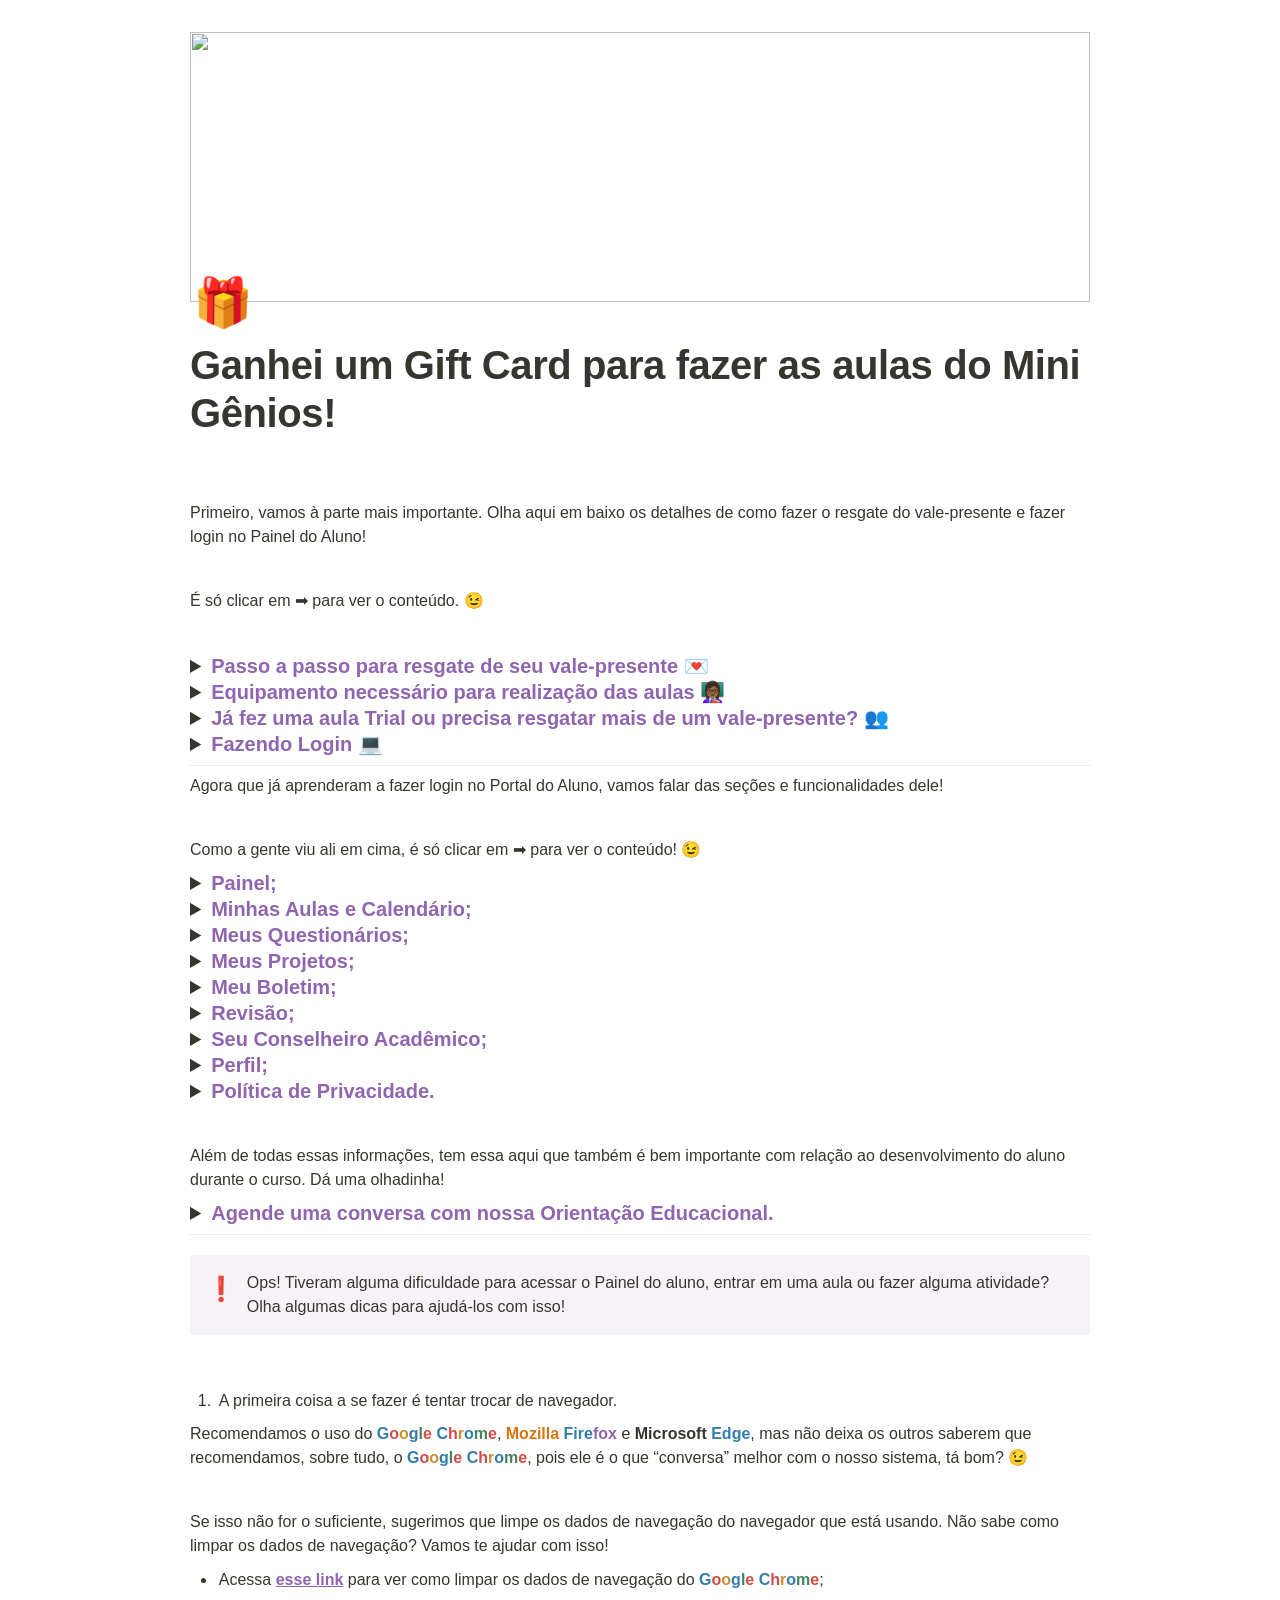
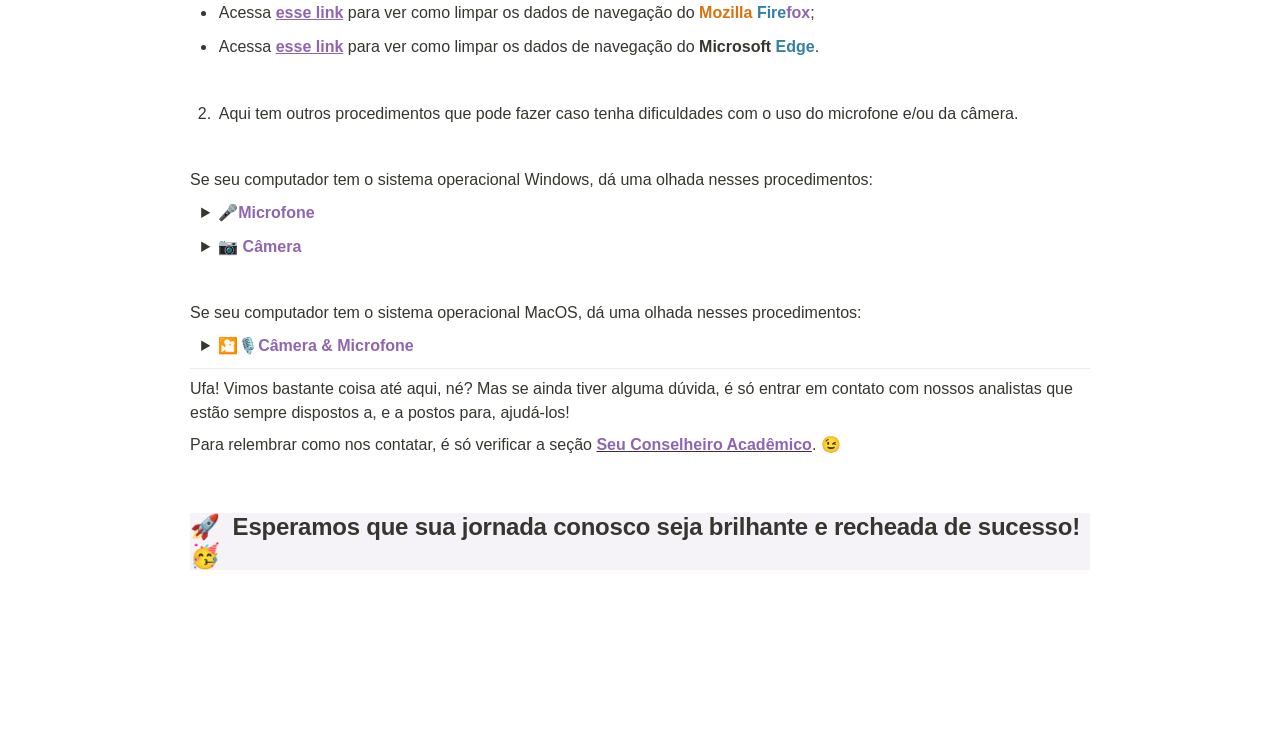
==== commit ed4336d0: "previous menu fix" ====
--- a/index.html
+++ b/index.html
@@ -676,18 +676,23 @@
 </p><details open=""><summary style="font-weight:600;font-size:1.25em;line-height:1.3"><mark class="highlight-purple"><strong>Passo a passo para resgate de seu vale-presente 💌</strong></mark></summary><div class="indented"><figure class="block-color-purple_background callout" style="white-space:pre-wrap;display:flex" id="e31b8ebb-019b-4704-8ce0-0b3898b022ae"><div style="font-size:1.5em"><span class="icon">⚠️</span></div><div style="width:100%">Antes de vermos o passo a passo para resgate, é importante que você saiba que poderá resgatar seu vale-presente <strong>dentro do prazo vigente da negociação</strong>!</div></figure><p id="16947208-7d4d-4410-a750-2f0d9c00c156" class="">
 </p><p id="e5b2f4b7-a3ac-4c1b-a1a1-204ab2e07c35" class="">Para resgatar seu vale-presente, primeiro, acesse esse link 👇🏽</p><p id="c8ebf96a-0fde-4bd8-a120-3d9c330e7ce5" class="">
 </p><p id="bae0b959-00cf-4d0a-bbae-e667ca5986be" class=""><a href="https://code.byjusfutureschool.com/buy?id=3381&amp;dsp=especial&amp;utm=b2b2c">https://code.byjusfutureschool.com/buy?id=3381&amp;dsp=especial&amp;utm=b2b2c</a></p><p id="72ee6d2d-ef0e-4515-825e-c14782738962" class="">
-</p><p id="7709c828-4096-4212-859b-1aff8d03f03b" class="">Agora, olha esse vídeo que fizemos para te mostrar como resgatar seu vale-presente:</p><figure id="433409ca-b575-4db5-ae4c-c0bfaea25603"><div class="source"><a href="Ganhei%20um%20Gift%20Card%20para%20fazer%20as%20aulas%20do%20Mini%20Ge%2078836ed7e4444012ad45fee2ba5d4df4/Resgate_Gift_Card.mp4">https://s3-us-west-2.amazonaws.com/secure.notion-static.com/50460cbc-23d9-43fb-b04e-80f870a6d3ae/Resgate_Gift_Card.mp4</a></div></figure><p id="ea5f0b0e-5521-4a82-bade-08a14f23ff49" class="">
+</p><p id="7709c828-4096-4212-859b-1aff8d03f03b" class="">Agora, olha esse vídeo que fizemos para te mostrar como resgatar seu vale-presente:</p><figure id="433409ca-b575-4db5-ae4c-c0bfaea25603"><div class="source"><a href="https://harshpoddar.github.io/welcome-kit/Resgate_Gift_Card.mp4"><video controls max-width="100%" height="500px">
+	<source type="video/mp4" src="https://harshpoddar.github.io/welcome-kit/Resgate_Gift_Card.mp4"></source></video></a></div></figure><p id="ea5f0b0e-5521-4a82-bade-08a14f23ff49" class="">
 </p><figure class="block-color-purple_background callout" style="white-space:pre-wrap;display:flex" id="66fccb52-5051-4a96-bfb2-b19b55d54097"><div style="font-size:1.5em"><span class="icon">💡</span></div><div style="width:100%">Aqui em baixo tem o passo a passo que foi descrito no vídeo em forma de texto, tá bom? 😉</div></figure><p id="eeed701c-ac03-441e-b841-55e19403d8f6" class="">
 </p><ol type="1" id="a1da86d0-778d-4122-8db9-8250c15e1ca7" class="numbered-list" start="1"><li>Acesse <a href="https://code.byjusfutureschool.com/buy?id=5062&amp;dsp=especial&amp;utm=b2b2c">o link</a> de resgate;</li></ol><ol type="1" id="6c3aa10f-6675-4d51-b6e0-24b044f4fcba" class="numbered-list" start="2"><li>Selecione a opção <mark class="highlight-orange"><strong>Resgatar vale presente</strong></mark>;</li></ol><ol type="1" id="2d799ecc-6e83-4e5d-8e73-9c3b074d51d7" class="numbered-list" start="3"><li>Adicione as informações solicitadas na página, para que seu perfil seja criado em nossa plataforma;</li></ol><ol type="1" id="deca2d34-9d64-4bb4-b973-ceecc4bf027d" class="numbered-list" start="4"><li>Não é preciso inserir una <strong><mark class="highlight-orange">Opção de Pagamento</mark></strong>, pois, no momento que você clicar em <strong>Adicionar cupom</strong> e colocar seu código, o valor será zerado e a opção de pagamento desaparecerá.</li></ol><ol type="1" id="670c42e2-3611-4c72-aaa6-61e647a3c2d9" class="numbered-list" start="5"><li>Após preencher todos os dados corretamente, clique em<strong> </strong><mark class="highlight-orange"><strong>SEGUIR PARA ANÁLISE</strong></mark>.</li></ol><p id="5231305f-1adb-4569-99b3-078de4f5d32c" class="">
 </p><figure class="block-color-purple_background callout" style="white-space:pre-wrap;display:flex" id="87c9e160-8c51-4557-82ad-48fd40b85dfc"><div style="font-size:1.5em"><span class="icon">💡</span></div><div style="width:100%">Está tendo dificuldades para resgatar seu vale presente? Então, olha esse nesses tutoriais, de acordo com o navegador usado, que pode te ajudar com essa questão!</div></figure><ul id="015927d6-ce23-4b8b-86b7-ce0aa018fff8" class="bulleted-list"><li style="list-style-type:disc">Acessa <mark class="highlight-purple"><strong><a href="https://support.google.com/chrome/answer/2392709?hl=pt-BR&amp;co=GENIE.Platform%3DDesktop#zippy=">esse link</a></strong></mark> para ver como limpar os dados de navegação do <mark class="highlight-blue"><strong>G</strong></mark><mark class="highlight-red"><strong>o</strong></mark><mark class="highlight-yellow"><strong>o</strong></mark><mark class="highlight-blue"><strong>g</strong></mark><mark class="highlight-teal"><strong>l</strong></mark><mark class="highlight-red"><strong>e</strong></mark><strong> </strong><mark class="highlight-blue"><strong>C</strong></mark><mark class="highlight-red"><strong>h</strong></mark><mark class="highlight-yellow"><strong>r</strong></mark><mark class="highlight-blue"><strong>o</strong></mark><mark class="highlight-teal"><strong>m</strong></mark><mark class="highlight-red"><strong>e</strong></mark>;</li></ul><ul id="4fc82fe2-3a0b-493a-8901-914ba2a62841" class="bulleted-list"><li style="list-style-type:disc">Acessa <mark class="highlight-purple"><strong><a href="https://support.mozilla.org/pt-BR/kb/limpe-cookies-e-dados-de-sites-no-firefox">esse link</a></strong></mark> para ver como limpar os dados de navegação do <mark class="highlight-orange"><strong>Mozilla</strong></mark> <mark class="highlight-blue"><strong>Fire</strong></mark><mark class="highlight-purple"><strong>fox</strong></mark>;</li></ul><ul id="e7476391-1f19-4abb-a6be-93ac2d81252e" class="bulleted-list"><li style="list-style-type:disc">Acessa <strong><mark class="highlight-purple"><a href="https://support.microsoft.com/pt-br/microsoft-edge/exibir-e-excluir-o-hist%C3%B3rico-do-navegador-no-microsoft-edge-00cf7943-a9e1-975a-a33d-ac10ce454ca4">esse link</a></mark></strong> para ver como limpar os dados de navegação do <strong>Microsoft</strong><mark class="highlight-red"><strong> </strong></mark><mark class="highlight-blue"><strong>Edge</strong></mark>.</li></ul><p id="9fc7f8d0-0488-4b98-b526-7848e42c4903" class="">
 </p></div></details><details open=""><summary style="font-weight:600;font-size:1.25em;line-height:1.3"><mark class="highlight-purple">Equipamento necessário para realização das aulas</mark> 👩🏾‍🏫</summary><div class="indented"><ul id="f71329fa-57ce-4715-b7ab-7e51d43eb5df" class="bulleted-list"><li style="list-style-type:disc">Computador com Câmera e Microfone;</li></ul><ul id="d70b0889-a5af-4bac-806b-31dead45cb41" class="bulleted-list"><li style="list-style-type:disc">Internet com conexão de 60mb de download e 45mb de upload (recomendado)</li></ul><p id="8e0d2e5b-d5eb-4b3e-8ba3-ff7acc14ac50" class="">
-</p><figure class="block-color-purple_background callout" style="white-space:pre-wrap;display:flex" id="d676f2b8-ad34-4ffa-b012-6eaff7a054d7"><div style="font-size:1.5em"><span class="icon">💡</span></div><div style="width:100%">Caso tenha alguma dúvida por favor entre em contato no e-mail abaixo para suporte pré-aula através do e-mail: <strong><a href="mailto:suporte@byjusfutureschool.com">suporte@byjusfutureschool.com</a></strong>.</div></figure></div></details><details open=""><summary style="font-weight:600;font-size:1.25em;line-height:1.3"><strong><mark class="highlight-purple">Já fez uma aula Trial ou precisa resgatar mais de um vale-presente? </mark></strong>👥</summary><div class="indented"><p id="57e35a8e-c21f-4c30-9e78-1538055f6ed0" class="">Se você precisa resgatar dois vales-presentes ou mais, fique tranquilo, é só seguir o passo a passo nesse vídeo:</p><figure id="abc942ff-d860-40d6-b3ba-09693ba9f38e"><div class="source"><a href="Ganhei%20um%20Gift%20Card%20para%20fazer%20as%20aulas%20do%20Mini%20Ge%2078836ed7e4444012ad45fee2ba5d4df4/Cpia_de_Resgate_Gift_Card_janela_annima.mp4">https://s3-us-west-2.amazonaws.com/secure.notion-static.com/051cff9a-b19c-4636-aac0-5334e6bc2fb3/Cpia_de_Resgate_Gift_Card_janela_annima.mp4</a></div></figure><p id="af5d2751-10fb-4a01-a001-997933f80294" class="">
+</p><figure class="block-color-purple_background callout" style="white-space:pre-wrap;display:flex" id="d676f2b8-ad34-4ffa-b012-6eaff7a054d7"><div style="font-size:1.5em"><span class="icon">💡</span></div><div style="width:100%">Caso tenha alguma dúvida por favor entre em contato no e-mail abaixo para suporte pré-aula através do e-mail: <strong><a href="mailto:suporte@byjusfutureschool.com">suporte@byjusfutureschool.com</a></strong>.</div></figure></div></details><details open=""><summary style="font-weight:600;font-size:1.25em;line-height:1.3"><strong><mark class="highlight-purple">Já fez uma aula Trial ou precisa resgatar mais de um vale-presente? </mark></strong>👥</summary><div class="indented"><p id="57e35a8e-c21f-4c30-9e78-1538055f6ed0" class="">Se você precisa resgatar dois vales-presentes ou mais, fique tranquilo, é só seguir o passo a passo nesse vídeo:</p><figure id="abc942ff-d860-40d6-b3ba-09693ba9f38e"><div class="source"><a href="https://harshpoddar.github.io/welcome-kit/Cpia_de_Resgate_Gift_Card_janela_annima.mp4">
+	<video controls max-width="100%" height="500px">
+		<source type="video/mp4" src="https://harshpoddar.github.io/welcome-kit/Cpia_de_Resgate_Gift_Card_janela_annima.mp4"></source></video></a></div></figure><p id="af5d2751-10fb-4a01-a001-997933f80294" class="">
 </p><figure class="block-color-purple_background callout" style="white-space:pre-wrap;display:flex" id="d4f770e3-e150-498f-982c-1b57048cc10c"><div style="font-size:1.5em"><span class="icon">💡</span></div><div style="width:100%">Aqui em baixo tem o passo a passo que foi descrito no vídeo em forma de texto, tá bom? 😉</div></figure><p id="5a7da57b-c45e-41b7-aff9-aa6b2f43994c" class="">
 </p><ol type="1" id="dda99cda-86c0-421f-aa65-035a9bf841af" class="numbered-list" start="1"><li>Abra a guia anônima de seu navegador usando o atalho no teclado “Crtl + Shift + N”;</li></ol><ol type="1" id="9364f5ff-7f22-412f-b64a-0789e25b7aba" class="numbered-list" start="2"><li>Siga o procedimento que tá no <a href="https://www.notion.so/Ganhei-um-Gift-Card-para-fazer-as-aulas-do-Mini-G-nios-78836ed7e4444012ad45fee2ba5d4df4"><mark class="highlight-purple"><strong>Passo a passo para resgate de seu vale-presente</strong></mark></a><a href="https://www.notion.so/Ganhei-um-Gift-Card-para-fazer-as-aulas-do-Mini-G-nios-78836ed7e4444012ad45fee2ba5d4df4"> 💌</a>;</li></ol><p id="5ec20c73-427b-4395-9448-22ed54af2ea5" class="">
 </p><figure class="block-color-purple_background callout" style="white-space:pre-wrap;display:flex" id="3e0d3763-d5e9-4613-b937-e447f12ebffa"><div style="font-size:1.5em"><span class="icon">💡</span></div><div style="width:100%">Lembre-se que, para cada código resgatado e conta criada, deve-se usar um número de telefone e e-mail diferente. Esses dados são dados chaves para identificarmos as contas de nossos alunos.</div></figure><p id="24e70f64-2f23-4050-9cba-508610cd2c92" class="">
 </p></div></details><details open=""><summary style="font-weight:600;font-size:1.25em;line-height:1.3"><mark class="highlight-purple">Fazendo</mark><mark class="highlight-purple"><strong> Login</strong></mark><strong> 💻</strong></summary><div class="indented"><p id="718b76b1-94d7-46e2-9962-29ea8ec5ed63" class="">Fizemos um vídeo mostrando como fazer o login no Portal do Aluno!</p><p id="a4a8c2ec-91e6-4778-9d25-8ebbecc9aecf" class="">
 </p><p id="2ae3361e-d5cb-4f5b-beea-287e4a63af07" class="">Ah, para acessar o Portal do Aluno é só acessar essa página 👇🏽</p><figure id="7336a1f9-5f12-4d7c-a9f2-276604a58d87"><a href="https://code.byjusfutureschool.com/" class="bookmark source"><div class="bookmark-info"><div class="bookmark-text"><div class="bookmark-title">BYJU&#x27;S FutureSchool #1 Coding and Robotics Course for Kids</div><div class="bookmark-description">Live Online Coding Classes for Kids in Grade 1-12. Empower your kids with the joy of building their own apps and games. Learn from the leading tech curriculum for children.</div></div><div class="bookmark-href"><img src="https://code.byjusfutureschool.com/images/byjuFavicon.png" class="icon bookmark-icon"/>https://code.byjusfutureschool.com/</div></div><img src="https://code.byjusfutureschool.com/images/byju-og-image.png" class="bookmark-image"/></a></figure><p id="d8f9b74a-208a-4216-b2ef-2c8dc0cebb41" class="">
-</p><p id="1abd8de6-3a11-4d57-85a3-20bd0a19c2f0" class=""><strong>Agora…</strong></p><p id="9a239442-91af-4f5a-a608-b44aa38c1bb3" class="">Segue o vídeo para vocês entenderem melhor. 😉</p><figure id="bff9315b-541f-4cec-b1ab-3aeb0911bf39"><div class="source"><a href="Ganhei%20um%20Gift%20Card%20para%20fazer%20as%20aulas%20do%20Mini%20Ge%2078836ed7e4444012ad45fee2ba5d4df4/Login.mp4">https://s3-us-west-2.amazonaws.com/secure.notion-static.com/3addda3a-3d59-47b1-b762-25798de04c0e/Login.mp4</a></div></figure><p id="1b3ed137-2180-446d-817c-33dad30f36f5" class="">
+</p><p id="1abd8de6-3a11-4d57-85a3-20bd0a19c2f0" class=""><strong>Agora…</strong></p><p id="9a239442-91af-4f5a-a608-b44aa38c1bb3" class="">Segue o vídeo para vocês entenderem melhor. 😉</p><figure id="bff9315b-541f-4cec-b1ab-3aeb0911bf39"><div class="source"><a href="https://harshpoddar.github.io/welcome-kit/Login.mp4">
+	<video controls max-width="100%" height="500px">
+		<source video="video/mp4" src="https://harshpoddar.github.io/welcome-kit/Login.mp4"></source></video></a></div></figure><p id="1b3ed137-2180-446d-817c-33dad30f36f5" class="">
 </p><figure class="block-color-purple_background callout" style="white-space:pre-wrap;display:flex" id="84d55d16-64e6-432a-b288-5c5635ac4dfe"><div style="font-size:1.5em"><span class="icon">💡</span></div><div style="width:100%">Aqui em baixo tem o passo a passo que foi descrito no vídeo em forma de texto, tá bom? 😉</div></figure><p id="02cb55c1-adb6-4c51-b13d-26e93591d080" class="">
 </p><h3 id="c08093b3-eb7b-4f3e-98a2-fea4457e8433" class=""><mark class="highlight-purple">Fazendo o primeiro login</mark></h3><ol type="1" id="7676a51a-ac3d-4687-843a-5bc666d6e8a8" class="numbered-list" start="1"><li>Acesse o <mark class="highlight-purple"><strong><a href="https://code.byjusfutureschool.com/s/login">nosso site</a></strong></mark>;</li></ol><ol type="1" id="730a432b-4da4-40f7-b506-2e376bfa7e6c" class="numbered-list" start="2"><li>Clique em <mark class="highlight-orange"><strong>Faça Login Aqui </strong></mark>na opção <strong>PAI/MÃE</strong>;</li></ol><ol type="1" id="c0bcb1a8-c498-4bdb-907c-73289a9a7d12" class="numbered-list" start="3"><li>Na página seguinte, você poderá escolher entre fazer login utilizando o <strong>número</strong> <strong>do</strong> seu <strong>celular </strong>ou <strong>e-mail</strong> e senha.</li></ol><p id="5679f23d-0fb7-40d9-a006-ae945c050c2d" class="">
 </p><figure class="block-color-purple_background callout" style="white-space:pre-wrap;display:flex" id="dba4584d-a589-482e-b1ec-86d24802741b"><div style="font-size:1.5em"><span class="icon">💡</span></div><div style="width:100%">Na primeira vez que você for fazer login, vai ser preciso usar o celular para receber o PIN via SMS. Depois que fizer o cadastro da senha, vai ser possível fazer login com e-mail e senha.
@@ -699,31 +704,60 @@
 
 Um exemplo de senha que pode ser cadastrada é: <strong>Mudar@123</strong>.</div></figure></div></p></div></details><hr id="574f1391-33ee-4f75-a29c-924e8b80cecf"/><p id="e6cd4f9f-081a-4722-b682-d2c6c34054ac" class="">Agora que já aprenderam a fazer login no Portal do Aluno, vamos falar das seções e funcionalidades dele!</p><p id="49ce8a7a-9fa1-47f5-85d7-af6ca63c9281" class="">
 </p><p id="ca240c2b-1966-4ad9-9a30-2d85010d2703" class="">Como a gente viu ali em cima, é só clicar em ➡ para ver o conteúdo! 😉</p><details open=""><summary style="font-weight:600;font-size:1.25em;line-height:1.3"><mark class="highlight-purple">Painel;</mark></summary><div class="indented"><p id="d75d1ade-c967-482e-b02a-dfb83d898890" class="">Nessa seção, vocês veem um resumo de todas as outras seções. Por exemplo:</p><ul id="67513a70-24bc-414a-8ab6-8a6f67acd991" class="bulleted-list"><li style="list-style-type:disc">Dados do aluno como nome e foto de perfil;</li></ul><ul id="903508b9-5e28-43a6-a78d-50a4b065960c" class="bulleted-list"><li style="list-style-type:disc">Medalhas que o aluno já conquistou e as que ainda estão para ser conquistadas;</li></ul><ul id="a3951a11-985b-413e-b526-bd76f60d884c" class="bulleted-list"><li style="list-style-type:disc">Próxima aula, ou a opção de agendamento de aula;</li></ul><ul id="da79f1a4-1703-4483-902a-c0e22d88c21a" class="bulleted-list"><li style="list-style-type:disc">Tarefas pendentes e concluídas;</li></ul><ul id="9e0d78e7-e25e-496d-a3c4-ca8a659ff304" class="bulleted-list"><li style="list-style-type:disc">O ranking de alunos semanal;</li></ul><ul id="fb07cb62-857b-4c78-87df-348bf85fa076" class="bulleted-list"><li style="list-style-type:disc">Meta semanal para a conquista de medalhas;</li></ul><ul id="6561bbdb-e289-45a0-aad9-e62dc1bde9d6" class="bulleted-list"><li style="list-style-type:disc">Detalhes de todas as aulas disponíveis em nosso curso.</li></ul><p id="b4f98f19-fa0e-4bb6-8f3f-c6a33813e236" class="">
-</p><p id="21a5a9ed-0e0e-48fa-b089-b8e20163bc92" class="">Dá uma olhada nesse vídeo mostrando essas informações!</p><figure id="9c525115-e938-4acf-bea2-1fda5d8c213a"><div class="source"><a href="Ganhei%20um%20Gift%20Card%20para%20fazer%20as%20aulas%20do%20Mini%20Ge%2078836ed7e4444012ad45fee2ba5d4df4/Painel_do_Aluno.mp4">https://s3-us-west-2.amazonaws.com/secure.notion-static.com/298732ed-ed5f-41c8-b136-72a6f5a7952c/Painel_do_Aluno.mp4</a></div></figure></div></details><details open=""><summary style="font-weight:600;font-size:1.25em;line-height:1.3"><mark class="highlight-purple"><strong>Minhas Aulas e Calendário;</strong></mark></summary><div class="indented"><p id="3eb6d86d-9186-409b-81f0-1cf9dbf12f5a" class="">Aqui, vocês têm todas as informações sobre as aulas, como por exemplo: <strong>próximas aulas</strong>,<strong> concluídas </strong>e<strong> não concluídas</strong>.</p><p id="de0d09cd-dc8e-44c8-b52e-41d9cc74b797" class="">Além das aulas agendadas, se houver, é possível ver as aulas a serem agendadas, em ordem crescente. 😉</p><p id="7c0c2540-734b-492a-8eb5-66e511b0fcdb" class="">
-</p><p id="eabe73f9-6cd6-4c3d-97c2-a76d0527559d" class="">Vem ver o vídeo com os detalhes de como fazer o agendamento e o reagendamento de aulas!</p><figure id="04867659-ce2e-4897-883a-3fc721d42c2e"><div class="source"><a href="Ganhei%20um%20Gift%20Card%20para%20fazer%20as%20aulas%20do%20Mini%20Ge%2078836ed7e4444012ad45fee2ba5d4df4/Minhas_Aulas_e_Calendrio.mp4">https://s3-us-west-2.amazonaws.com/secure.notion-static.com/544ac329-2883-4245-a927-81af2fcaecc0/Minhas_Aulas_e_Calendrio.mp4</a></div></figure><p id="57797a1d-4a0c-4079-a88c-4d69dcfeb01d" class="">
+</p><p id="21a5a9ed-0e0e-48fa-b089-b8e20163bc92" class="">Dá uma olhada nesse vídeo mostrando essas informações!</p><figure id="9c525115-e938-4acf-bea2-1fda5d8c213a"><div class="source"><a href="https://harshpoddar.github.io/welcome-kit/Painel_do_Aluno.mp4">
+	<video controls max-width="100%" height="500px">
+	<source type="video/mp4" src="https://harshpoddar.github.io/welcome-kit/Painel_do_Aluno.mp4"></source></video></a></div></figure></div></details><details open=""><summary style="font-weight:600;font-size:1.25em;line-height:1.3"><mark class="highlight-purple"><strong>Minhas Aulas e Calendário;</strong></mark></summary><div class="indented"><p id="3eb6d86d-9186-409b-81f0-1cf9dbf12f5a" class="">Aqui, vocês têm todas as informações sobre as aulas, como por exemplo: <strong>próximas aulas</strong>,<strong> concluídas </strong>e<strong> não concluídas</strong>.</p><p id="de0d09cd-dc8e-44c8-b52e-41d9cc74b797" class="">Além das aulas agendadas, se houver, é possível ver as aulas a serem agendadas, em ordem crescente. 😉</p><p id="7c0c2540-734b-492a-8eb5-66e511b0fcdb" class="">
+</p><p id="eabe73f9-6cd6-4c3d-97c2-a76d0527559d" class="">Vem ver o vídeo com os detalhes de como fazer o agendamento e o reagendamento de aulas!</p><figure id="04867659-ce2e-4897-883a-3fc721d42c2e"><div class="source"><a href="https://harshpoddar.github.io/welcome-kit/Minhas_Aulas_e_Calendrio.mp4">
+	<video controls max-width="100%" height="500px">
+<source src="https://harshpoddar.github.io/welcome-kit/Minhas_Aulas_e_Calendrio.mp4" type="video/mp4">
+	</source></video></a></div></figure><p id="57797a1d-4a0c-4079-a88c-4d69dcfeb01d" class="">
 </p><figure class="block-color-purple_background callout" style="white-space:pre-wrap;display:flex" id="b0e92af7-2009-4a1c-b1a5-05f2a021cb0c"><div style="font-size:1.5em"><span class="icon">💡</span></div><div style="width:100%">Aqui em baixo tem o passo a passo que foi descrito no vídeo em forma de texto, tá bom? 😉</div></figure><p id="7afa2391-6f6a-46bb-a156-00d08bf84a46" class="">
 </p><h3 id="a3d91101-f557-4331-8dc0-df4164ce8350" class=""><mark class="highlight-purple">Agendamento</mark></h3><ol type="1" id="01345390-dcf6-4e8f-babc-69b3cdf48077" class="numbered-list" start="1"><li>Após fazer o login no Painel do Aluno, selecione a opção <mark class="highlight-blue"><strong>Minhas Aulas e Calendário</strong></mark> no menu do lado esquerdo;</li></ol><ol type="1" id="d2ca00f9-f1e8-48b5-834f-e45857e770c5" class="numbered-list" start="2"><li>Clique em <strong><mark class="highlight-blue">Agendar agora</mark></strong>;</li></ol><ol type="1" id="b0697b6e-7a9f-4002-ab66-86a001d15029" class="numbered-list" start="3"><li>Selecione o melhor horário para fazer as aulas;</li></ol><ol type="1" id="dc737b87-83f8-47f2-8414-f2a1367850bc" class="numbered-list" start="4"><li>Selecione a combinação de dias da semana que achar mais conveniente e confirme o agendamento.</li></ol><p id="6715a20d-43e7-45b2-8018-cf7887c15987" class="">
 </p><h3 id="2b76de7a-2f44-4218-afa9-2753f445a425" class=""><mark class="highlight-purple">Reagendamento</mark></h3><ol type="1" id="53526113-0562-4c2b-bf6d-ed602f01ffd5" class="numbered-list" start="1"><li>Selecione os 3 pontinhos no canto direito da lição que quer reagendar;</li></ol><ol type="1" id="6c5081b6-960b-4def-acf0-226a3d1716aa" class="numbered-list" start="2"><li>Selecione a opção <strong>Reagendar</strong>;</li></ol><ol type="1" id="4b305725-ea10-493f-b7e9-575130cbfae4" class="numbered-list" start="3"><li>Escolha o novo dia e/ou horário para fazer a aula;</li></ol><ol type="1" id="d46135fe-9f2c-4f10-911b-ccbcc83ff889" class="numbered-list" start="4"><li>Verifique as informações de reagendamento e confirme.</li></ol><p id="5a5a2093-a146-41a5-8982-5dfd0d95c8c5" class="">
 </p><blockquote id="e0778256-45de-4be5-a089-cbb9006744c0" class=""><strong>Se a agenda da professora for incompatível com a sua disponibilidade para realizar as aulas, </strong><a href="https://www.notion.so/Ganhei-um-Gift-Card-para-fazer-as-aulas-do-Mini-G-nios-78836ed7e4444012ad45fee2ba5d4df4"><mark class="highlight-purple"><strong>entre em contato com nosso suporte</strong></mark></a><strong> para que possamos te auxiliar com essa questão.</strong> 😄</blockquote><p id="596c8e87-e0e0-41cb-839e-4470839c0026" class="">
 </p><figure class="block-color-purple_background callout" style="white-space:pre-wrap;display:flex" id="be2e2c19-ad7b-4413-9b25-77583986e45e"><div style="font-size:1.5em"><span class="icon">💡</span></div><div style="width:100%">O reagendamento deve ser feito em um dia dentro da mesma semana em que a aula seria feita originalmente e em até uma hora antes do início da aula para que não haja o desconto de um crédito de aula. Além disso, para nós, a semana considera os dias entre segunda-feira e domingo, tá?</div></figure><p id="bc979650-2a1f-4df4-bf2d-46cbf41af69b" class="">
 </p><p id="5c2e372b-137d-47c5-9f03-4febbd812499" class="">Além de poder reagendar uma aula você pode trocar a aula regular para uma aula de <strong><mark class="highlight-purple">Reforço de Projetos e Conceitos</mark></strong>, que pode ser usada quando o aluno está com dificuldades para desenvolver alguma tarefa ou tiver dúvidas. Essa aula utiliza um crédito como as outras aulas.</p></div></details><details open=""><summary style="font-weight:600;font-size:1.25em;line-height:1.3"><mark class="highlight-purple"><strong>Meus Questionários;</strong></mark></summary><div class="indented"><p id="8baae9f1-aa2f-4368-97d0-a264e32c40af" class="">Ao finalizar uma aula, ficará disponível (pode ser até 30 minutos depois, tá?) um questionário para o aluno responder que tem o intuito de ajudar na fixação do conteúdo aprendido e que também pode ser usado como um “termômetro” para entender o que o aluno conseguiu absorver desse conteúdo.</p><p id="069f8795-096a-4231-8d08-d21fa7fb6ea3" class="">Aqui, você consegue ver os <strong>questionários</strong> que estão <strong>pendentes</strong> <strong>e</strong> os que foram <strong>concluídos</strong>!</p><p id="573acf09-1b7b-4c7a-bade-011b827e60aa" class="">Não esqueçam que o prazo pra finalização dos questionários é de 3 dias, ok?</p><p id="501058b8-44aa-4171-891e-13ce51b30068" class="">
-</p><p id="0d7090d2-e447-4a78-98af-dab69a7e6df2" class="">Dá uma olhada nesse vídeo mostrando como vocês podem navegar nessa seção!</p><figure id="b16b9d59-1823-4a84-bb6e-0235bb240ca3"><div class="source"><a href="Ganhei%20um%20Gift%20Card%20para%20fazer%20as%20aulas%20do%20Mini%20Ge%2078836ed7e4444012ad45fee2ba5d4df4/Meus_Questionrios.mp4">https://s3-us-west-2.amazonaws.com/secure.notion-static.com/a3237e29-4bd5-4cfd-9f1f-1ac7210c0a9f/Meus_Questionrios.mp4</a></div></figure></div></details><details open=""><summary style="font-weight:600;font-size:1.25em;line-height:1.3"><mark class="highlight-purple"><strong>Meus Projetos;</strong></mark></summary><div class="indented"><p id="9e495484-afac-45e0-a2e3-38cf0302fa05" class="">Aqui acontece o mesmo que acontece em <mark class="highlight-purple"><strong>Meus Questionários</strong></mark>. Ao finalizar uma aula, <strong>em até 30 minutos</strong>, ficará disponível um projeto<strong> </strong>para o aluno colocar a mão na massa e praticar<strong> </strong>tudo o que aprendeu durante a aula. </p><p id="8980fc92-3022-4d3c-bddb-d654c735a187" class="">
-</p><p id="9694c772-8453-4787-8fd1-12ca74cf0458" class="">Vamos ver com mais detalhes o que vocês conseguem encontrar aqui?</p><figure id="cb4c7cc0-b77b-4226-8075-6f2d409af54c"><div class="source"><a href="Ganhei%20um%20Gift%20Card%20para%20fazer%20as%20aulas%20do%20Mini%20Ge%2078836ed7e4444012ad45fee2ba5d4df4/Meus_Projetos.mp4">https://s3-us-west-2.amazonaws.com/secure.notion-static.com/0cb2cb41-f1a7-4c79-89dc-8b66b8590c92/Meus_Projetos.mp4</a></div></figure><p id="8507a029-8a97-40a8-8c66-a8e59291f18f" class="">
+</p><p id="0d7090d2-e447-4a78-98af-dab69a7e6df2" class="">Dá uma olhada nesse vídeo mostrando como vocês podem navegar nessa seção!</p><figure id="b16b9d59-1823-4a84-bb6e-0235bb240ca3"><div class="source"><a href="https://harshpoddar.github.io/welcome-kit/Meus_Questionrios.mp4">
+	<video controls max-width="100%" height="500px">
+		<source type="video/mp4" src="https://harshpoddar.github.io/welcome-kit/Meus_Questionrios.mp4"></source>
+	</video>
+	</a></div></figure></div></details><details open=""><summary style="font-weight:600;font-size:1.25em;line-height:1.3"><mark class="highlight-purple"><strong>Meus Projetos;</strong></mark></summary><div class="indented"><p id="9e495484-afac-45e0-a2e3-38cf0302fa05" class="">Aqui acontece o mesmo que acontece em <mark class="highlight-purple"><strong>Meus Questionários</strong></mark>. Ao finalizar uma aula, <strong>em até 30 minutos</strong>, ficará disponível um projeto<strong> </strong>para o aluno colocar a mão na massa e praticar<strong> </strong>tudo o que aprendeu durante a aula. </p><p id="8980fc92-3022-4d3c-bddb-d654c735a187" class="">
+</p><p id="9694c772-8453-4787-8fd1-12ca74cf0458" class="">Vamos ver com mais detalhes o que vocês conseguem encontrar aqui?</p><figure id="cb4c7cc0-b77b-4226-8075-6f2d409af54c"><div class="source"><a href="https://harshpoddar.github.io/welcome-kit/Meus_Projetos.mp4">
+	<video controls max-width="100%" height="500px">
+		<source type="video/mp4" src="https://harshpoddar.github.io/welcome-kit/Meus_Projetos.mp4"></source>
+	</video>
+	</a></div></figure><p id="8507a029-8a97-40a8-8c66-a8e59291f18f" class="">
 </p><figure class="block-color-purple_background callout" style="white-space:pre-wrap;display:flex" id="075f51b6-4f99-4dee-8477-25e0e8da0899"><div style="font-size:1.5em"><span class="icon">💡</span></div><div style="width:100%">Aqui em baixo tem os detalhes informados no vídeo em forma de texto, tá bom? 😉</div></figure><p id="0dc10978-e6ac-4222-851f-0069cdc6398c" class="">
 </p><ul id="8fe76863-7bf3-429b-a189-a3ed6d34b5d0" class="bulleted-list"><li style="list-style-type:disc"><mark class="highlight-purple"><strong>Avaliação do Projeto</strong></mark>: mostra<mark class="highlight-purple"><strong> </strong></mark>o projeto recentemente avaliado pela professora;</li></ul><ul id="c97ea2a6-de77-4930-bf8a-f31d0627848b" class="bulleted-list"><li style="list-style-type:disc"><mark class="highlight-purple"><strong>Projetos</strong></mark><mark class="highlight-purple"> </mark><mark class="highlight-purple"><strong>Atribuídos</strong></mark>: mostra todos os projetos que estão disponíveis para serem feitos e/ou estão em andamento.</li></ul><p id="f8625216-1368-48d5-b5ac-fcb24ae705e1" class="">Clicando em um projeto atribuído, você recebe instruções e dicas de como iniciar, produzir e enviar o projeto para avaliação da professora. Além disso, não esquece que o prazo para finalização de um projeto é 14 dias, ok?</p><ul id="a656cd51-c46a-41ca-a30d-93049f98a0c1" class="bulleted-list"><li style="list-style-type:disc"><mark class="highlight-purple"><strong>Projetos Concluídos</strong></mark>: mostra os projetos que já passaram por todas as etapas, ou seja, o aluno fez, enviou para avaliação, a professora analisou e já deu sua resposta.</li></ul><p id="7a087583-423c-4b68-bc97-b8af69c45dc8" class="">
 </p><p id="ea8e0b83-3e14-4e04-bc57-018bfb564e73" class="">Ah, já é possível ver logo de cara qual foi a pontuação feita com esses projetos. 😄</p><p id="1f4cdb06-e5b3-4cf7-9cf9-4f2eadbb12f6" class="">
 </p><p id="3bd168c6-c31b-4996-8a10-a72694c8887f" class=""><mark class="highlight-purple"><strong>Dica!</strong></mark></p><p id="a1906eac-6bd0-488c-ab6c-8bcc7f472f87" class=""> Clicando em <mark class="highlight-orange"><strong>Ver Todos </strong></mark>em qualquer das seções, é possível filtrar os projetos em 4 categorias, que são:</p><ul id="69491f67-0190-4f96-a695-f6d339c2b111" class="bulleted-list"><li style="list-style-type:disc"><mark class="highlight-orange_background">Atribuído a mim</mark>;</li></ul><ul id="deac8c5c-e427-45e2-8ee3-275db609b677" class="bulleted-list"><li style="list-style-type:disc"><mark class="highlight-orange_background">Enviado</mark>;</li></ul><ul id="b8dd3c9e-5b2a-4c38-aa79-119c0cc0ee69" class="bulleted-list"><li style="list-style-type:disc"><mark class="highlight-orange_background">Avaliação Recebida</mark>;</li></ul><ul id="417c4079-44f7-479c-b9a7-837fa1d989d3" class="bulleted-list"><li style="list-style-type:disc"><mark class="highlight-orange_background">Concluído</mark>.</li></ul><p id="8a9ab9f1-1e32-4765-aec0-fb9c93388d8f" class="">Dá para ver, também, quantos projetos faltam para conquistar a medalha seguinte! 😉</p></div></details><details open=""><summary style="font-weight:600;font-size:1.25em;line-height:1.3"><mark class="highlight-purple"><strong>Meu Boletim;</strong></mark></summary><div class="indented"><p id="95f28971-7a2c-4263-910c-872ebe554ae1" class="">Nessa seção vocês encontram a avaliação fornecida pela plataforma e pela professora sobre o desenvolvimento do aluno  no curso. Boletins avaliativos serão disponibilizados após a quarta aula e, depois, após cada 8~10 aulas completadas.</p><p id="30bfc7b4-9815-4a48-9f40-edda92f16eb0" class="">
 </p><p id="519f49c1-9f1d-4db5-ba3f-d38f0499866d" class="">Como é uma avaliação de várias aulas, há muitas informações disponibilizadas, como:</p><ul id="668c16b6-7c4e-44ea-b327-730e7c8319e7" class="bulleted-list"><li style="list-style-type:disc">Criatividade para a resolução de problemas; </li></ul><ul id="dd072e9e-8a6f-4ff0-91bc-41df4550ecf2" class="bulleted-list"><li style="list-style-type:disc">Pensamento lógico;</li></ul><ul id="7a6c6527-e04d-4585-bf68-e5d65103fc59" class="bulleted-list"><li style="list-style-type:disc">Concentração durante a aula; </li></ul><ul id="59e72e31-0929-4fbf-be89-c2dd825048c1" class="bulleted-list"><li style="list-style-type:disc">Proficiência em programação, entre outros.</li></ul><p id="0043a2d8-a413-4260-8e2d-e0d9acf363f9" class="">
-</p><p id="fab94c5d-8fae-4223-b212-614dd21ec8b8" class="">Vejam o vídeo abaixo mostrando mais detalhes sobre o boletim!</p><figure id="3be957f6-0dcb-4b10-a03e-4d2748ae04ec"><div class="source"><a href="Ganhei%20um%20Gift%20Card%20para%20fazer%20as%20aulas%20do%20Mini%20Ge%2078836ed7e4444012ad45fee2ba5d4df4/Meu_Boletim.mp4">https://s3-us-west-2.amazonaws.com/secure.notion-static.com/e7cfce94-78ac-426e-b870-c20460ec9d51/Meu_Boletim.mp4</a></div></figure><p id="f12d783d-8ba3-4e7e-b436-7b6164f65c18" class="">
+</p><p id="fab94c5d-8fae-4223-b212-614dd21ec8b8" class="">Vejam o vídeo abaixo mostrando mais detalhes sobre o boletim!</p><figure id="3be957f6-0dcb-4b10-a03e-4d2748ae04ec"><div class="source"><a href="https://harshpoddar.github.io/welcome-kit/Meu_Boletim.mp4">
+	<video controls max-width="100%" height="500px">
+		<source type="video/mp4" src="https://harshpoddar.github.io/welcome-kit/Meu_Boletim.mp4"></source>
+	</video>
+</a></div></figure><p id="f12d783d-8ba3-4e7e-b436-7b6164f65c18" class="">
 </p><figure class="block-color-purple_background callout" style="white-space:pre-wrap;display:flex" id="996992ad-39a7-408f-8c65-920686bc89e8"><div style="font-size:1.5em"><span class="icon">💡</span></div><div style="width:100%">Para que vocês possam entender melhor cada avaliação feita, após a liberação de cada boletim, acontecerá uma sessão chamada <strong>Sob os Holofotes </strong>(que vai durar por volta de 15 minutinhos) que tem como propósito a explicação da professora, com detalhes, sobre os dados do boletim e desenvolvimento do aluno.
 
 Também é possível compartilhar os boletins com amigos e familiares para que eles possam comemorar as conquistas do aluno junto com ele! 😉</div></figure></div></details><details open=""><summary style="font-weight:600;font-size:1.25em;line-height:1.3"><mark class="highlight-purple"><strong>Revisão;</strong></mark></summary><div class="indented"><p id="465ba3b8-6a47-464b-b74b-bab43abf32b3" class="">A Revisão compreende aulas e projetos estrategicamente posicionadas ao longo do curso, sem precisar de aulas extras, que ajudam os alunos a <strong>rever conceitos já aprendidos</strong>,<strong> relembrar conceitos chave </strong>e usar tudo isso combinado para<strong> construir aplicativos</strong> <strong>e jogos</strong> incríveis e inovadores.</p><p id="e3ee7805-86a6-478d-bc4f-0f19a55b1882" class="">
 </p><p id="0d041210-6ec1-4d48-a9ec-09ee92f537a5" class="">Nessa seção, vocês verão apenas a explicação do porque as aulas e atividades de revisão são importantes no aprendizado, pois trabalham conceitos como o exercício das <strong>memórias de curto e longo prazo </strong>além de aliar criatividade e lógica.</p><p id="b11f396f-d081-4c10-a143-c9021d7f1225" class="">
-</p><p id="68a7b67f-9a6b-43b0-8452-d1a452f7c121" class="">Esse vídeo está mostrando tudo o que vocês podem checar aqui!</p><figure id="d3fc0c7a-d43e-4dec-bd5c-024f30eeb813"><div class="source"><a href="Ganhei%20um%20Gift%20Card%20para%20fazer%20as%20aulas%20do%20Mini%20Ge%2078836ed7e4444012ad45fee2ba5d4df4/Reviso.mp4">https://s3-us-west-2.amazonaws.com/secure.notion-static.com/0ac64588-14f0-4c4c-ac39-2a0bda3328a0/Reviso.mp4</a></div></figure></div></details><details open=""><summary style="font-weight:600;font-size:1.25em;line-height:1.3"><mark class="highlight-purple">Seu Conselheiro Acadêmico</mark><mark class="highlight-purple"><strong>;</strong></mark></summary><div class="indented"><p id="b226f7bb-cc54-499c-8f15-9ce748e5b397" class="">Surgiu alguma dúvida? Fiquem tranquilos que aqui vocês vão encontrar todas as opções disponíveis para entrar em contato com nossos analistas incríveis sempre que precisar!</p><p id="374d4661-3b7b-45b9-85eb-e6ef9f9bd8d4" class="">Nossos canais de atendimento são:</p><ul id="b06c48db-b481-4bce-ab98-17951fd691d0" class="bulleted-list"><li style="list-style-type:disc">📞Telefone <strong>(11) 3042-1210</strong>;</li></ul><ul id="3f9e24db-839d-4bdf-99da-31437f2e3c52" class="bulleted-list"><li style="list-style-type:disc"><mark class="highlight-teal">WhatsApp </mark><strong>(11) 93773-2468</strong>;</li></ul><ul id="1ac10d50-db1c-4d94-a256-9ef075109ff2" class="bulleted-list"><li style="list-style-type:disc">✉ E-mail. É só selecionar <strong>Escreva para nós </strong>e enviar sua mensagem ou enviar sua mensagem diretamente para o endereço: suporte@byjusfutureschool.com;</li></ul><ul id="c9e5d3bc-6f46-4846-8510-eb92b355c78b" class="bulleted-list"><li style="list-style-type:disc">💬 Chat. Ah, esse é o meio mais sugerido para entrar em contato conosco, pois costuma ser mais rápido. 😉</li></ul><p id="44ba7fa1-ed71-41b2-b48a-dadd17164451" class="">
-</p><p id="4b72ff99-c7e7-4ac2-b7dd-51edc1099c3c" class="">Olha esse vídeo mostrando com mais detalhes como vocês podem entrar em contato conosco!</p><figure id="3239ac38-6542-4c71-bc2f-3a4b958ca3c5"><div class="source"><a href="Ganhei%20um%20Gift%20Card%20para%20fazer%20as%20aulas%20do%20Mini%20Ge%2078836ed7e4444012ad45fee2ba5d4df4/Seu_Conselheiro_Acadmico.mp4">https://s3-us-west-2.amazonaws.com/secure.notion-static.com/2e197c29-6b1d-44dc-89ca-2ef5ca9a0170/Seu_Conselheiro_Acadmico.mp4</a></div></figure><p id="55e198e9-0466-4a68-9cc3-13ffb5d87e6d" class="">
+</p><p id="68a7b67f-9a6b-43b0-8452-d1a452f7c121" class="">Esse vídeo está mostrando tudo o que vocês podem checar aqui!</p><figure id="d3fc0c7a-d43e-4dec-bd5c-024f30eeb813"><div class="source"><a href="https://harshpoddar.github.io/welcome-kit/Reviso.mp4">
+	<video controls max-width="100%" height="500px">
+		<source type="video/mp4" src="https://harshpoddar.github.io/welcome-kit/Reviso.mp4"></source>
+	</video>
+</a></div></figure></div></details><details open=""><summary style="font-weight:600;font-size:1.25em;line-height:1.3"><mark class="highlight-purple">Seu Conselheiro Acadêmico</mark><mark class="highlight-purple"><strong>;</strong></mark></summary><div class="indented"><p id="b226f7bb-cc54-499c-8f15-9ce748e5b397" class="">Surgiu alguma dúvida? Fiquem tranquilos que aqui vocês vão encontrar todas as opções disponíveis para entrar em contato com nossos analistas incríveis sempre que precisar!</p><p id="374d4661-3b7b-45b9-85eb-e6ef9f9bd8d4" class="">Nossos canais de atendimento são:</p><ul id="b06c48db-b481-4bce-ab98-17951fd691d0" class="bulleted-list"><li style="list-style-type:disc">📞Telefone <strong>(11) 3042-1210</strong>;</li></ul><ul id="3f9e24db-839d-4bdf-99da-31437f2e3c52" class="bulleted-list"><li style="list-style-type:disc"><mark class="highlight-teal">WhatsApp </mark><strong>(11) 93773-2468</strong>;</li></ul><ul id="1ac10d50-db1c-4d94-a256-9ef075109ff2" class="bulleted-list"><li style="list-style-type:disc">✉ E-mail. É só selecionar <strong>Escreva para nós </strong>e enviar sua mensagem ou enviar sua mensagem diretamente para o endereço: suporte@byjusfutureschool.com;</li></ul><ul id="c9e5d3bc-6f46-4846-8510-eb92b355c78b" class="bulleted-list"><li style="list-style-type:disc">💬 Chat. Ah, esse é o meio mais sugerido para entrar em contato conosco, pois costuma ser mais rápido. 😉</li></ul><p id="44ba7fa1-ed71-41b2-b48a-dadd17164451" class="">
+</p><p id="4b72ff99-c7e7-4ac2-b7dd-51edc1099c3c" class="">Olha esse vídeo mostrando com mais detalhes como vocês podem entrar em contato conosco!</p><figure id="3239ac38-6542-4c71-bc2f-3a4b958ca3c5"><div class="source"><a href="https://harshpoddar.github.io/welcome-kit/Seu_Conselheiro_Acadmico.mp4">
+	<video controls max-width="100%" height="500px">
+		<source type="video/mp4" src="https://harshpoddar.github.io/welcome-kit/Seu_Conselheiro_Acadmico.mp4"></source>
+	</video>
+</a></div></figure><p id="55e198e9-0466-4a68-9cc3-13ffb5d87e6d" class="">
 </p><p id="2184239f-b976-4322-90e8-acb0c9b7edc5" class="">Como informado no vídeo, há uma mensagem pedindo que o download do <mark class="highlight-orange"><strong>AnyDesk </strong></mark>seja feito.</p><p id="590a0604-c8dd-4757-9fad-78b27b3406b9" class="">Além do download através do Painel do Aluno, também é possível fazer o download através <mark class="highlight-purple"><strong><a href="https://anydesk.com/pt/downloads/windows">desse link</a></strong></mark> pois essa é uma ferramenta importante para ajudá-los quando tiverem alguma dificuldade técnica que requeira a intervenção de nossos analistas!</p><p id="3e13efbc-2cda-4e8d-b7cb-999877a2e90d" class="">
 </p><figure class="block-color-purple_background callout" style="white-space:pre-wrap;display:flex" id="b68015b5-dec8-4d01-81d6-d67ce1a47d55"><div style="font-size:1.5em"><span class="icon">💡</span></div><div style="width:100%">Apenas lembrando, nosso horário de atendimento é de segunda-feira a sábado das 10:00h às 19:00h!</div></figure></div></details><details open=""><summary style="font-weight:600;font-size:1.25em;line-height:1.3"><mark class="highlight-purple"><strong>Perfil;</strong></mark></summary><div class="indented"><p id="8d4a2011-b42f-48c6-a205-346b43c234f9" class="">No perfil, temos informações sobre o aluno e seu responsável. Também é possível colocar uma foto do aluno, por exemplo, para deixar bem personalizado.</p><p id="6f76d6f6-f6a5-4054-9065-6330914787e1" class="">
-</p><p id="b39f63c5-4cf0-4679-8d6a-0f2858b6ac0f" class="">Vamos ver o que vocês encontram aqui com a ajuda desse vídeo!</p><figure id="2517cbce-36b4-4e20-9ab4-2ac280183fa4"><div class="source"><a href="Ganhei%20um%20Gift%20Card%20para%20fazer%20as%20aulas%20do%20Mini%20Ge%2078836ed7e4444012ad45fee2ba5d4df4/Perfil.mp4">https://s3-us-west-2.amazonaws.com/secure.notion-static.com/ea3a4c58-3bfe-4d74-a4fc-113b97a1a888/Perfil.mp4</a></div></figure><p id="91ae0e30-04ba-4c8d-97c3-94faf71261fc" class="">
+</p><p id="b39f63c5-4cf0-4679-8d6a-0f2858b6ac0f" class="">Vamos ver o que vocês encontram aqui com a ajuda desse vídeo!</p><figure id="2517cbce-36b4-4e20-9ab4-2ac280183fa4"><div class="source"><a href="https://harshpoddar.github.io/welcome-kit/Perfil.mp4">
+	<video controls max-width="100%" height="500px">
+		<source type="video/mp4" src="https://harshpoddar.github.io/welcome-kit/Perfil.mp4"></source>
+	</video>
+</a></div></figure><p id="91ae0e30-04ba-4c8d-97c3-94faf71261fc" class="">
 </p><figure class="block-color-purple_background callout" style="white-space:pre-wrap;display:flex" id="8eab3b53-e950-4e5f-9e82-021e825ee228"><div style="font-size:1.5em"><span class="icon">💡</span></div><div style="width:100%">Aqui em baixo tem os detalhes informados no vídeo em forma de texto, tá bom? 😉</div></figure><p id="baba9090-a139-4b58-97fb-8c78d014cf6b" class="">
 </p><ul id="09872d59-8210-4af9-bd95-69be72478297" class="bulleted-list"><li style="list-style-type:disc"><mark class="highlight-purple"><strong>Informações pessoais</strong></mark>: onde dados como número de telefone adicional, data de nascimento e endereço podem ser modificados;</li></ul><ul id="27e725d4-5e25-43bf-a233-2d9493f46470" class="bulleted-list"><li style="list-style-type:disc"><strong><mark class="highlight-purple">Configurações de Notificação</mark></strong>: onde vocês podem escolher os meios utilizados para entrarmos em contato quando preciso, e que tipo de comunicação será recebida;</li></ul><ul id="21dea0ba-881a-48c9-8658-656a1f97a6f4" class="bulleted-list"><li style="list-style-type:disc"><strong><mark class="highlight-purple">Preferências</mark></strong>: onde vocês podem informar se quer uma professora substituta quando necessário e se a professora titular pode agendar aulas em seu nome;</li></ul><ul id="edee83c3-8229-4ead-84e4-f7fd694c41c0" class="bulleted-list"><li style="list-style-type:disc"><strong><mark class="highlight-purple">Configurações</mark></strong>: onde vocês podem alterar a senha de acesso ao Portal do Aluno ou cancelar a inscrição de notificações;</li></ul><ul id="7382ddba-2929-422f-bb12-4ccd15bdcd95" class="bulleted-list"><li style="list-style-type:disc"><strong><mark class="highlight-purple">Seus pedidos</mark></strong>: onde vocês podem ver os pagamentos realizados;</li></ul><ul id="7ec45045-4198-4c93-94f8-ddb9f710572d" class="bulleted-list"><li style="list-style-type:disc"><strong><mark class="highlight-purple">Curso</mark></strong>: onde vocês podem ver os detalhes do(s) curso(s) no(s) qual(ais) o aluno está matriculado.</li></ul><p id="ca457b46-248b-469e-99cb-4578d52cf4a7" class="">
 </p><figure class="block-color-purple_background callout" style="white-space:pre-wrap;display:flex" id="548bab33-3606-437b-b71e-c4e5a00de111"><div style="font-size:1.5em"><span class="icon">💡</span></div><div style="width:100%">Pedimos que deixe essas informações sempre atualizadas, tá bom?
@@ -739,20 +773,20 @@
 </p><ol type="1" id="8709b09a-5c02-43c0-b4ca-7018a5a04648" class="numbered-list" start="1"><li>A primeira coisa a se fazer é tentar trocar de navegador. </li></ol><p id="61c07ab9-0279-4493-b01c-3db7e5df90d3" class="">Recomendamos o uso do <mark class="highlight-blue"><strong>G</strong></mark><mark class="highlight-red"><strong>o</strong></mark><mark class="highlight-yellow"><strong>o</strong></mark><mark class="highlight-blue"><strong>g</strong></mark><mark class="highlight-teal"><strong>l</strong></mark><mark class="highlight-red"><strong>e</strong></mark><strong> </strong><mark class="highlight-blue"><strong>C</strong></mark><mark class="highlight-red"><strong>h</strong></mark><mark class="highlight-yellow"><strong>r</strong></mark><mark class="highlight-blue"><strong>o</strong></mark><mark class="highlight-teal"><strong>m</strong></mark><mark class="highlight-red"><strong>e</strong></mark>, <mark class="highlight-orange"><strong>Mozilla</strong></mark> <mark class="highlight-blue"><strong>Fire</strong></mark><mark class="highlight-purple"><strong>fox </strong></mark>e<mark class="highlight-red"><strong> </strong></mark><strong>Microsoft</strong><mark class="highlight-red"><strong> </strong></mark><mark class="highlight-blue"><strong>Edge</strong></mark>, mas não deixa os outros saberem que recomendamos, sobre tudo, o <mark class="highlight-blue"><strong>G</strong></mark><mark class="highlight-red"><strong>o</strong></mark><mark class="highlight-yellow"><strong>o</strong></mark><mark class="highlight-blue"><strong>g</strong></mark><mark class="highlight-teal"><strong>l</strong></mark><mark class="highlight-red"><strong>e</strong></mark><strong> </strong><mark class="highlight-blue"><strong>C</strong></mark><mark class="highlight-red"><strong>h</strong></mark><mark class="highlight-yellow"><strong>r</strong></mark><mark class="highlight-blue"><strong>o</strong></mark><mark class="highlight-teal"><strong>m</strong></mark><mark class="highlight-red"><strong>e</strong></mark>, pois ele é o que “conversa” melhor com o nosso sistema, tá bom? 😉</p><p id="7f8ab4b2-6747-402f-b44f-704806c1ab41" class="">
 </p><p id="b752e8b4-24f7-45d0-a3fd-c12959402cf3" class="">Se isso não for o suficiente, sugerimos que limpe os dados de navegação do navegador que está usando. Não sabe como limpar os dados de navegação? Vamos te ajudar com isso!</p><ul id="2a0380c6-a654-4f2e-b510-11c9a0b423d9" class="bulleted-list"><li style="list-style-type:disc">Acessa <mark class="highlight-purple"><strong><a href="https://support.google.com/chrome/answer/2392709?hl=pt-BR&amp;co=GENIE.Platform%3DDesktop#zippy=">esse link</a></strong></mark> para ver como limpar os dados de navegação do <mark class="highlight-blue"><strong>G</strong></mark><mark class="highlight-red"><strong>o</strong></mark><mark class="highlight-yellow"><strong>o</strong></mark><mark class="highlight-blue"><strong>g</strong></mark><mark class="highlight-teal"><strong>l</strong></mark><mark class="highlight-red"><strong>e</strong></mark><strong> </strong><mark class="highlight-blue"><strong>C</strong></mark><mark class="highlight-red"><strong>h</strong></mark><mark class="highlight-yellow"><strong>r</strong></mark><mark class="highlight-blue"><strong>o</strong></mark><mark class="highlight-teal"><strong>m</strong></mark><mark class="highlight-red"><strong>e</strong></mark>;</li></ul><ul id="1d3fbf51-72aa-490a-bb29-1bd5234802f0" class="bulleted-list"><li style="list-style-type:disc">Acessa <mark class="highlight-purple"><strong><a href="https://support.mozilla.org/pt-BR/kb/limpe-cookies-e-dados-de-sites-no-firefox">esse link</a></strong></mark> para ver como limpar os dados de navegação do <mark class="highlight-orange"><strong>Mozilla</strong></mark> <mark class="highlight-blue"><strong>Fire</strong></mark><mark class="highlight-purple"><strong>fox</strong></mark>;</li></ul><ul id="5c2f9a72-224c-4e9c-92dd-0fcff2eff992" class="bulleted-list"><li style="list-style-type:disc">Acessa <strong><mark class="highlight-purple"><a href="https://support.microsoft.com/pt-br/microsoft-edge/exibir-e-excluir-o-hist%C3%B3rico-do-navegador-no-microsoft-edge-00cf7943-a9e1-975a-a33d-ac10ce454ca4">esse link</a></mark></strong> para ver como limpar os dados de navegação do <strong>Microsoft</strong><mark class="highlight-red"><strong> </strong></mark><mark class="highlight-blue"><strong>Edge</strong></mark>.</li></ul><p id="b7bc6895-158f-4428-90ab-cad1c1c2dfeb" class="">
 </p><ol type="1" id="1daec12a-587d-4520-951b-48667ba3a55f" class="numbered-list" start="2"><li>Aqui tem outros procedimentos que pode fazer caso tenha dificuldades com o uso do microfone e/ou da câmera.</li></ol><p id="dc4dc316-809d-4900-8009-10cfea84e58c" class="">
-</p><p id="8513095c-ea7c-4e69-a6f7-841f44680b09" class="">Se seu computador tem o sistema operacional Windows, dá uma olhada nesses procedimentos:</p><ul id="1989b584-487a-43d4-9295-87b25626e985" class="toggle"><li><details open=""><summary>🎤<mark class="highlight-purple"><strong>Microfone</strong></mark></summary><ul id="d8321d1e-b3d6-42fc-b76b-ac99c54790c4" class="toggle"><li><details open=""><summary><strong>Microfone mudo</strong></summary><p id="d6c013ce-b2b9-47da-a586-80045c969a1d" class="">Acesse o painel de controle de som: <strong>Botão direito no símbolo de som do computador &gt; Abrir configurações de Som &gt; Painel de controle de som &gt; Gravação &gt; Níveis</strong></p><figure id="5507f310-c6d7-4e54-abe3-c98cdff49bea" class="image"><a href="Ganhei%20um%20Gift%20Card%20para%20fazer%20as%20aulas%20do%20Mini%20Ge%2078836ed7e4444012ad45fee2ba5d4df4/microfone_mudo.gif"><img style="width:1008px" src="Ganhei%20um%20Gift%20Card%20para%20fazer%20as%20aulas%20do%20Mini%20Ge%2078836ed7e4444012ad45fee2ba5d4df4/microfone_mudo.gif"/></a></figure><p id="4b042a8c-4387-4e45-9770-e6302f277fa4" class="">
-</p></details></li></ul><ul id="c3e809d5-5d76-41f0-8ece-e9560afe36e3" class="toggle"><li><details open=""><summary><strong>Microfone chiando</strong></summary><p id="04f9f512-dce1-40ce-864c-81cc03e1f520" class="">Pra verificar os problemas de chiado de microfone, primeiramente é necessário verificar os dispositivos que aparecem na aba de gravação do painel de controle de som.</p><p id="65370c17-9d16-4cfc-bf03-6486292540bb" class="">A troca de dispositivos pode ser feita para encontrar o microfone com problema:</p><figure id="eeba97d8-ce88-4d88-bf72-118fd446fbf6" class="image"><a href="Ganhei%20um%20Gift%20Card%20para%20fazer%20as%20aulas%20do%20Mini%20Ge%2078836ed7e4444012ad45fee2ba5d4df4/microfone_chiando.gif"><img style="width:384px" src="Ganhei%20um%20Gift%20Card%20para%20fazer%20as%20aulas%20do%20Mini%20Ge%2078836ed7e4444012ad45fee2ba5d4df4/microfone_chiando.gif"/></a></figure></details></li></ul><ul id="988a67b8-5ec6-401a-8776-11bcdc203927" class="toggle"><li><details open=""><summary><strong>Microfone externo</strong></summary><p id="ef302108-d09c-43a4-ba3e-ce299c6c3f00" class="">Os microfones externos são identificados como “Headphones” ou “Headsets” nas configurações de som, desta forma, basta identificar se o headset esta selecionado corretamente em <strong>Gravação e Reprodução</strong>:</p><p id="7c2d9525-ff2e-47fc-86be-9e31e3a8a3dc" class="">Alterar o dispositivo de “<strong>Comunicação padrão</strong>” para “<strong>Dispositivo padrão</strong>”<strong>.</strong></p><figure id="62e0c316-7385-4d24-91f1-1bd7a2c6479f" class="image"><a href="Ganhei%20um%20Gift%20Card%20para%20fazer%20as%20aulas%20do%20Mini%20Ge%2078836ed7e4444012ad45fee2ba5d4df4/microfone_headset.gif"><img style="width:384px" src="Ganhei%20um%20Gift%20Card%20para%20fazer%20as%20aulas%20do%20Mini%20Ge%2078836ed7e4444012ad45fee2ba5d4df4/microfone_headset.gif"/></a></figure><p id="bc950702-6c3c-4a60-9420-9be7b95cef05" class="">
-</p></details></li></ul><ul id="0a1ef2c6-8529-46e1-aa2c-1445ca0a974d" class="toggle"><li><details open=""><summary><strong>Como Verificar se o microfone está funcionando corretamente?</strong></summary><p id="fc52d556-8069-4e3e-aaba-01120591a1b2" class="">Para verificar se o microfone esta respondendo, pode ser feito o teste através da opção “Escutar” nas propriedades do microfone.</p><p id="c17b1732-b3a8-47ed-833f-fff9c74128f7" class="">Se o dispositivo estiver funcionando corretamente o usuário irá se escutar. Em caso de falha o usuário irá ouvir um barulho alto e irritante.</p></details></li></ul><ul id="ad5e60eb-4938-4d5c-8a00-4e9d1638785c" class="toggle"><li><details open=""><summary><strong>Configurações do Navegador</strong></summary><p id="fd7c706d-3dc0-41d4-a282-ba132c733fad" class="">Existem algumas configurações necessárias para que o navegador funcione corretamente, são elas:</p><ul id="cbc0d827-ec93-4e9d-a463-50e48992a86e" class="toggle"><li><details open=""><summary><strong>Permissões</strong></summary><ul id="18279c76-be46-41ce-bdad-873544b44123" class="bulleted-list"><li style="list-style-type:disc">As permissões de câmera e microfone devem estar ativas.<figure id="349a5ab4-e358-414b-831b-42cb807aa3f7" class="image"><a href="Ganhei%20um%20Gift%20Card%20para%20fazer%20as%20aulas%20do%20Mini%20Ge%2078836ed7e4444012ad45fee2ba5d4df4/Untitled.png"><img style="width:336px" src="Ganhei%20um%20Gift%20Card%20para%20fazer%20as%20aulas%20do%20Mini%20Ge%2078836ed7e4444012ad45fee2ba5d4df4/Untitled.png"/></a></figure></li></ul><ul id="2d2d0db7-5a7e-4064-9ded-52bd7a5a7be9" class="bulleted-list"><li style="list-style-type:disc">As permissões para o site devem estar sempre permitidas.<figure id="73905ddd-67b3-4bc3-9611-8026153aa6d9" class="image"><a href="Ganhei%20um%20Gift%20Card%20para%20fazer%20as%20aulas%20do%20Mini%20Ge%2078836ed7e4444012ad45fee2ba5d4df4/Untitled%201.png"><img style="width:336px" src="Ganhei%20um%20Gift%20Card%20para%20fazer%20as%20aulas%20do%20Mini%20Ge%2078836ed7e4444012ad45fee2ba5d4df4/Untitled%201.png"/></a></figure></li></ul></details></li></ul><ul id="0127f843-4881-4fec-bd8e-d25f9d05fc1d" class="toggle"><li><details open=""><summary><strong>Liberação de cookies</strong></summary><p id="98717f8d-b6ec-47a6-8d1e-403559f053cc" class="">Verificar se a opção “Mostrar todos os cookies” está ativa.</p><figure id="2b4223b4-bc38-4134-bec2-364733308410" class="image"><a href="Ganhei%20um%20Gift%20Card%20para%20fazer%20as%20aulas%20do%20Mini%20Ge%2078836ed7e4444012ad45fee2ba5d4df4/cookies.gif"><img style="width:1104px" src="Ganhei%20um%20Gift%20Card%20para%20fazer%20as%20aulas%20do%20Mini%20Ge%2078836ed7e4444012ad45fee2ba5d4df4/cookies.gif"/></a></figure><p id="e5de6ba5-0398-4810-970b-321271a57b2a" class="">
-</p></details></li></ul><ul id="a0b4ca5c-3f1c-42a9-af3b-58281c69d9a5" class="toggle"><li><details open=""><summary><strong>Tradutor do Google desativado</strong></summary><p id="6fd402b0-0df9-4448-a132-998cd382cd1d" class="">Em todos os navegadores a opção “Nunca traduzir este site” deve ser selecionada.</p><p id="5877aa4a-53ac-4675-838b-3317a7084a89" class="">Caso o tradutor não apareça na barra de endereços, Clique com o botão direito do mouse na tela &gt; Selecione Traduzir para Português, assim ele irá aparecer.</p></details></li></ul></details></li></ul><ul id="bf0a16c6-c891-4694-8288-c32ff3375cfe" class="toggle"><li><details open=""><summary><strong>Hardware (Microfone e câmera)</strong></summary><p id="59a528de-7254-4505-87c9-9fb20605d060" class="">Para verificar problemas de Hardware basta acessar o <strong>Gerenciador de Dispositivos</strong></p><p id="700cffb6-ad18-49e1-b8e3-4d3bfe5625c4" class="">Os motivos pelos quais serão necessário utilizar esta ferramenta são:</p><ul id="2fe1e1e2-583e-4ba0-b3a4-11a48d0dc7d9" class="bulleted-list"><li style="list-style-type:disc">Câmera não encontrada</li></ul><ul id="305ebf61-03d9-4d00-9ea4-94898cd5e566" class="bulleted-list"><li style="list-style-type:disc">Nenhum microfone encontrado no Painel de controle de som<figure id="d0a681b1-a333-4dd8-9607-16f3c3c1724d" class="image"><a href="Ganhei%20um%20Gift%20Card%20para%20fazer%20as%20aulas%20do%20Mini%20Ge%2078836ed7e4444012ad45fee2ba5d4df4/image_(13).png"><img style="width:432px" src="Ganhei%20um%20Gift%20Card%20para%20fazer%20as%20aulas%20do%20Mini%20Ge%2078836ed7e4444012ad45fee2ba5d4df4/image_(13).png"/></a></figure></li></ul></details></li></ul></details></li></ul><ul id="c2bc1b99-c009-47b5-b28d-19d5af652b7e" class="toggle"><li><details open=""><summary>📷 <mark class="highlight-purple"><strong>Câmera</strong></mark></summary><ul id="955f1160-401a-4ff7-9d55-a4f220f7b257" class="toggle"><li><details open=""><summary><em><strong>Passo 1</strong></em></summary><ul id="70737dc3-4bd1-4053-8bed-bb58bcb65359" class="toggle"><li><details open=""><summary>App de câmera do Windows</summary><ol type="1" id="01769beb-7b14-4ac6-b446-8f67efa14a02" class="numbered-list" start="1"><li>Procure pelo aplicativo da <strong>Câmera</strong>; </li></ol><ol type="1" id="dd3f34e6-120f-4c29-a7d8-4899822b0234" class="numbered-list" start="2"><li>Abra o aplicativo e verifique se consegue ver a si mesmo.</li></ol><figure id="1de4ab74-650a-48a6-b95b-2fe6c0aeb26e" class="image"><a href="Ganhei%20um%20Gift%20Card%20para%20fazer%20as%20aulas%20do%20Mini%20Ge%2078836ed7e4444012ad45fee2ba5d4df4/7.png"><img style="width:336px" src="Ganhei%20um%20Gift%20Card%20para%20fazer%20as%20aulas%20do%20Mini%20Ge%2078836ed7e4444012ad45fee2ba5d4df4/7.png"/></a></figure><p id="ab4195e5-303d-4478-beb4-62e1fcc35f9c" class="">
-</p></details></li></ul><ul id="480a114a-dc8e-48b7-9fe8-ebb490a3326a" class="bulleted-list"><li style="list-style-type:disc">Se a câmera é integrada ou USB</li></ul><figure class="block-color-purple_background callout" style="white-space:pre-wrap;display:flex" id="3dfe3976-f513-4a33-a6ba-ec3b4747f2d5"><div style="font-size:1.5em"><span class="icon">🚨</span></div><div style="width:100%">Aplicativos de câmera virtual podem causar problemas durante a aula, já a câmera de celular é<em> </em>incompatível.</div></figure></details></li></ul><ul id="daa57b46-1285-490a-a37e-b5768cb3399d" class="toggle"><li><details open=""><summary><em><strong>Passo 2</strong></em> - <strong>Câmera não encontrada</strong></summary><p id="66d6ff46-243c-43b5-96bf-7e85ecdb73bf" class="">Se esta mensagem aparecer no app de câmera, verifique no <em><strong>“Gerenciador de dispositivos”</strong></em> pelo driver de câmera.</p><p id="11ad74f6-c153-4c14-9926-d730111038de" class="">Caso o driver não esteja presente:</p><ul id="4a25b500-41f8-4983-b73a-30aefd9746b1" class="bulleted-list"><li style="list-style-type:disc">Pergunte ao cliente existe algum botão no teclado com uma imagem de câmera , cadeado ou uma pessoa dentro de um quadradinho. </li></ul><figure id="ec5ff746-a905-4d6e-bc22-5d5cbec4dfb6" class="image"><a href="Ganhei%20um%20Gift%20Card%20para%20fazer%20as%20aulas%20do%20Mini%20Ge%2078836ed7e4444012ad45fee2ba5d4df4/WinCam.gif"><img style="width:1056px" src="Ganhei%20um%20Gift%20Card%20para%20fazer%20as%20aulas%20do%20Mini%20Ge%2078836ed7e4444012ad45fee2ba5d4df4/WinCam.gif"/></a></figure><p id="b0c81ace-f56f-416e-a434-b8377debee4b" class="">
-</p></details></li></ul><ul id="ee148477-5d1b-4c79-a948-4b4d73268b27" class="toggle"><li><details open=""><summary><em><strong>Passo 3 </strong></em>- <strong>Simbologia de botões do teclado para bloqueio de câmera</strong></summary><p id="55c0682a-b973-4c7f-8a00-571411f01b2a" class="">Existem alguns botões de teclado diferentes para bloqueio de privacidade, são eles:</p><ul id="88925673-3d98-4684-abc7-36f7082a51ee" class="bulleted-list"><li style="list-style-type:disc"><em><strong>Botão com desenho de câmera e botão de cadeado com pessoa dentro do quadradinho;</strong></em></li></ul><p id="d6aa699f-953a-4167-940b-105c99d862d7" class=""><div class="indented"><figure id="04c4efd7-f2a4-4132-94ec-33fad1c48c37" class="image"><a href="Ganhei%20um%20Gift%20Card%20para%20fazer%20as%20aulas%20do%20Mini%20Ge%2078836ed7e4444012ad45fee2ba5d4df4/Untitled%202.png"><img style="width:480px" src="Ganhei%20um%20Gift%20Card%20para%20fazer%20as%20aulas%20do%20Mini%20Ge%2078836ed7e4444012ad45fee2ba5d4df4/Untitled%202.png"/></a></figure><p id="d7928bae-13e9-4285-88fa-f858fdce7a94" class="">
-</p></div></p><ul id="a5004a9d-e251-47b6-9ed3-e5c3a6080673" class="bulleted-list"><li style="list-style-type:disc"><em><strong>Tampa de segurança</strong></em></li></ul><p id="1964250d-265a-4cde-a2fd-7cbbbe2ea432" class=""><div class="indented"><figure id="e40118ca-181a-4755-89cb-42eaa31a7a47" class="image"><a href="Ganhei%20um%20Gift%20Card%20para%20fazer%20as%20aulas%20do%20Mini%20Ge%2078836ed7e4444012ad45fee2ba5d4df4/Untitled%203.png"><img style="width:480px" src="Ganhei%20um%20Gift%20Card%20para%20fazer%20as%20aulas%20do%20Mini%20Ge%2078836ed7e4444012ad45fee2ba5d4df4/Untitled%203.png"/></a></figure><p id="0b748dc2-fb0c-4d40-9c2f-e2555a5791a9" class="">
-</p></div></p><ul id="c59bd026-f5f5-4ec7-8271-ef09a6cd14c5" class="bulleted-list"><li style="list-style-type:disc"><em><strong>Trava de segurança</strong></em></li></ul><p id="f23da9cf-796c-42dd-807b-0aa8829de098" class=""><div class="indented"><figure id="f8c4cf0d-d29e-4908-a978-0cce43b0aef2" class="image"><a href="Ganhei%20um%20Gift%20Card%20para%20fazer%20as%20aulas%20do%20Mini%20Ge%2078836ed7e4444012ad45fee2ba5d4df4/Untitled%204.png"><img style="width:480px" src="Ganhei%20um%20Gift%20Card%20para%20fazer%20as%20aulas%20do%20Mini%20Ge%2078836ed7e4444012ad45fee2ba5d4df4/Untitled%204.png"/></a></figure></div></p><p id="7ead0d37-cee2-48c2-8b65-8e50ab8546df" class="">
-</p></details></li></ul><ul id="6498521f-74f7-443a-bf1b-8d38d4f4d688" class="toggle"><li><details open=""><summary><em><strong>Passo 4</strong></em> - <strong>Driver de câmera desativado pelo sistema (erro de inicialização)</strong></summary><ul id="b6cd26a1-6f00-4b77-9e44-8a509fd89853" class="bulleted-list"><li style="list-style-type:disc">Para solucionar este problema, basta <em><strong>reiniciar </strong></em>o computador</li></ul><figure id="b5990c9a-779a-49bd-8a21-ebdddf40df2f" class="image"><a href="Ganhei%20um%20Gift%20Card%20para%20fazer%20as%20aulas%20do%20Mini%20Ge%2078836ed7e4444012ad45fee2ba5d4df4/image_(13)%201.png"><img style="width:576px" src="Ganhei%20um%20Gift%20Card%20para%20fazer%20as%20aulas%20do%20Mini%20Ge%2078836ed7e4444012ad45fee2ba5d4df4/image_(13)%201.png"/></a></figure></details></li></ul><ul id="aaa5ed0b-352e-4247-90ef-e9242ddafa70" class="toggle"><li><details open=""><summary><em><strong>Passo 6</strong></em> - <strong>Reset App</strong> <strong>de câmera do Windows</strong></summary><ul id="dd2178b8-62b6-4e3d-9a15-e32f11fe9418" class="bulleted-list"><li style="list-style-type:disc">O app de câmera do windows possui uma ferramenta para reparar problemas na câmera esta opção tem a capacidade de resetar o app e restaurar o sistema.</li></ul><figure id="9e4fb827-ad8e-4ed0-8959-deb001f9279d" class="image"><a href="Ganhei%20um%20Gift%20Card%20para%20fazer%20as%20aulas%20do%20Mini%20Ge%2078836ed7e4444012ad45fee2ba5d4df4/reset_camera.gif"><img style="width:1104px" src="Ganhei%20um%20Gift%20Card%20para%20fazer%20as%20aulas%20do%20Mini%20Ge%2078836ed7e4444012ad45fee2ba5d4df4/reset_camera.gif"/></a></figure></details></li></ul><ul id="cf2a6d1d-4d4c-4669-9def-e7c696218826" class="toggle"><li><details open=""><summary><em><strong>Passo 7</strong></em> - <strong>Configurações de Privacidade</strong></summary><p id="8adb3ea8-b44f-407e-8d2b-bb2b79aa015c" class="">As configurações de privacidade devem ser verificadas em casos onde:</p><ul id="48099b27-3e48-4e99-8cd7-bbd3372d5f19" class="bulleted-list"><li style="list-style-type:disc">A câmera abre no app de Câmera do windows porém não abre em nenhum website.</li></ul><ul id="f2d85bc6-5cd1-4193-9b54-caed806b39ca" class="bulleted-list"><li style="list-style-type:disc">O microfone funciona em testes porém não funcionam em nenhum website.</li></ul><ul id="f18a8a77-639d-4319-8409-e6c70ed02292" class="bulleted-list"><li style="list-style-type:disc">Mensagens sugeridas pelo windows dizendo que a câmera ou microfone não podem ser utilizados devido a configurações de privacidade.</li></ul><figure id="20252342-4b18-4d85-8261-93303710088e" class="image"><a href="Ganhei%20um%20Gift%20Card%20para%20fazer%20as%20aulas%20do%20Mini%20Ge%2078836ed7e4444012ad45fee2ba5d4df4/PrivCamera.gif"><img style="width:960px" src="Ganhei%20um%20Gift%20Card%20para%20fazer%20as%20aulas%20do%20Mini%20Ge%2078836ed7e4444012ad45fee2ba5d4df4/PrivCamera.gif"/></a></figure><p id="3c34a4bd-5a42-4deb-b931-31417e67fddb" class="">
+</p><p id="8513095c-ea7c-4e69-a6f7-841f44680b09" class="">Se seu computador tem o sistema operacional Windows, dá uma olhada nesses procedimentos:</p><ul id="1989b584-487a-43d4-9295-87b25626e985" class="toggle"><li><details open=""><summary>🎤<mark class="highlight-purple"><strong>Microfone</strong></mark></summary><ul id="d8321d1e-b3d6-42fc-b76b-ac99c54790c4" class="toggle"><li><details open=""><summary><strong>Microfone mudo</strong></summary><p id="d6c013ce-b2b9-47da-a586-80045c969a1d" class="">Acesse o painel de controle de som: <strong>Botão direito no símbolo de som do computador &gt; Abrir configurações de Som &gt; Painel de controle de som &gt; Gravação &gt; Níveis</strong></p><figure id="5507f310-c6d7-4e54-abe3-c98cdff49bea" class="image"><a href="https://harshpoddar.github.io/welcome-kit/microfone_mudo.gif"><img style="width:1008px" src="https://harshpoddar.github.io/welcome-kit/microfone_mudo.gif"/></a></figure><p id="4b042a8c-4387-4e45-9770-e6302f277fa4" class="">
+</p></details></li></ul><ul id="c3e809d5-5d76-41f0-8ece-e9560afe36e3" class="toggle"><li><details open=""><summary><strong>Microfone chiando</strong></summary><p id="04f9f512-dce1-40ce-864c-81cc03e1f520" class="">Pra verificar os problemas de chiado de microfone, primeiramente é necessário verificar os dispositivos que aparecem na aba de gravação do painel de controle de som.</p><p id="65370c17-9d16-4cfc-bf03-6486292540bb" class="">A troca de dispositivos pode ser feita para encontrar o microfone com problema:</p><figure id="eeba97d8-ce88-4d88-bf72-118fd446fbf6" class="image"><a href="https://harshpoddar.github.io/welcome-kit/microfone_chiando.gif"><img style="width:384px" src="https://harshpoddar.github.io/welcome-kit/microfone_chiando.gif"/></a></figure></details></li></ul><ul id="988a67b8-5ec6-401a-8776-11bcdc203927" class="toggle"><li><details open=""><summary><strong>Microfone externo</strong></summary><p id="ef302108-d09c-43a4-ba3e-ce299c6c3f00" class="">Os microfones externos são identificados como “Headphones” ou “Headsets” nas configurações de som, desta forma, basta identificar se o headset esta selecionado corretamente em <strong>Gravação e Reprodução</strong>:</p><p id="7c2d9525-ff2e-47fc-86be-9e31e3a8a3dc" class="">Alterar o dispositivo de “<strong>Comunicação padrão</strong>” para “<strong>Dispositivo padrão</strong>”<strong>.</strong></p><figure id="62e0c316-7385-4d24-91f1-1bd7a2c6479f" class="image"><a href="https://harshpoddar.github.io/welcome-kit/microfone_headset.gif"><img style="width:384px" src="https://harshpoddar.github.io/welcome-kit/microfone_headset.gif"/></a></figure><p id="bc950702-6c3c-4a60-9420-9be7b95cef05" class="">
+</p></details></li></ul><ul id="0a1ef2c6-8529-46e1-aa2c-1445ca0a974d" class="toggle"><li><details open=""><summary><strong>Como Verificar se o microfone está funcionando corretamente?</strong></summary><p id="fc52d556-8069-4e3e-aaba-01120591a1b2" class="">Para verificar se o microfone esta respondendo, pode ser feito o teste através da opção “Escutar” nas propriedades do microfone.</p><p id="c17b1732-b3a8-47ed-833f-fff9c74128f7" class="">Se o dispositivo estiver funcionando corretamente o usuário irá se escutar. Em caso de falha o usuário irá ouvir um barulho alto e irritante.</p></details></li></ul><ul id="ad5e60eb-4938-4d5c-8a00-4e9d1638785c" class="toggle"><li><details open=""><summary><strong>Configurações do Navegador</strong></summary><p id="fd7c706d-3dc0-41d4-a282-ba132c733fad" class="">Existem algumas configurações necessárias para que o navegador funcione corretamente, são elas:</p><ul id="cbc0d827-ec93-4e9d-a463-50e48992a86e" class="toggle"><li><details open=""><summary><strong>Permissões</strong></summary><ul id="18279c76-be46-41ce-bdad-873544b44123" class="bulleted-list"><li style="list-style-type:disc">As permissões de câmera e microfone devem estar ativas.<figure id="349a5ab4-e358-414b-831b-42cb807aa3f7" class="image"><a href="https://harshpoddar.github.io/welcome-kit/Untitled.png"><img style="width:336px" src="https://harshpoddar.github.io/welcome-kit/Untitled.png"/></a></figure></li></ul><ul id="2d2d0db7-5a7e-4064-9ded-52bd7a5a7be9" class="bulleted-list"><li style="list-style-type:disc">As permissões para o site devem estar sempre permitidas.<figure id="73905ddd-67b3-4bc3-9611-8026153aa6d9" class="image"><a href="https://harshpoddar.github.io/welcome-kit/Untitled%201.png"><img style="width:336px" src="https://harshpoddar.github.io/welcome-kit/Untitled%201.png"/></a></figure></li></ul></details></li></ul><ul id="0127f843-4881-4fec-bd8e-d25f9d05fc1d" class="toggle"><li><details open=""><summary><strong>Liberação de cookies</strong></summary><p id="98717f8d-b6ec-47a6-8d1e-403559f053cc" class="">Verificar se a opção “Mostrar todos os cookies” está ativa.</p><figure id="2b4223b4-bc38-4134-bec2-364733308410" class="image"><a href="https://harshpoddar.github.io/welcome-kit/cookies.gif"><img style="width:1104px" src="https://harshpoddar.github.io/welcome-kit/cookies.gif"/></a></figure><p id="e5de6ba5-0398-4810-970b-321271a57b2a" class="">
+</p></details></li></ul><ul id="a0b4ca5c-3f1c-42a9-af3b-58281c69d9a5" class="toggle"><li><details open=""><summary><strong>Tradutor do Google desativado</strong></summary><p id="6fd402b0-0df9-4448-a132-998cd382cd1d" class="">Em todos os navegadores a opção “Nunca traduzir este site” deve ser selecionada.</p><p id="5877aa4a-53ac-4675-838b-3317a7084a89" class="">Caso o tradutor não apareça na barra de endereços, Clique com o botão direito do mouse na tela &gt; Selecione Traduzir para Português, assim ele irá aparecer.</p></details></li></ul></details></li></ul><ul id="bf0a16c6-c891-4694-8288-c32ff3375cfe" class="toggle"><li><details open=""><summary><strong>Hardware (Microfone e câmera)</strong></summary><p id="59a528de-7254-4505-87c9-9fb20605d060" class="">Para verificar problemas de Hardware basta acessar o <strong>Gerenciador de Dispositivos</strong></p><p id="700cffb6-ad18-49e1-b8e3-4d3bfe5625c4" class="">Os motivos pelos quais serão necessário utilizar esta ferramenta são:</p><ul id="2fe1e1e2-583e-4ba0-b3a4-11a48d0dc7d9" class="bulleted-list"><li style="list-style-type:disc">Câmera não encontrada</li></ul><ul id="305ebf61-03d9-4d00-9ea4-94898cd5e566" class="bulleted-list"><li style="list-style-type:disc">Nenhum microfone encontrado no Painel de controle de som<figure id="d0a681b1-a333-4dd8-9607-16f3c3c1724d" class="image"><a href="https://harshpoddar.github.io/welcome-kit/image_(13).png"><img style="width:432px" src="https://harshpoddar.github.io/welcome-kit/image_(13).png"/></a></figure></li></ul></details></li></ul></details></li></ul><ul id="c2bc1b99-c009-47b5-b28d-19d5af652b7e" class="toggle"><li><details open=""><summary>📷 <mark class="highlight-purple"><strong>Câmera</strong></mark></summary><ul id="955f1160-401a-4ff7-9d55-a4f220f7b257" class="toggle"><li><details open=""><summary><em><strong>Passo 1</strong></em></summary><ul id="70737dc3-4bd1-4053-8bed-bb58bcb65359" class="toggle"><li><details open=""><summary>App de câmera do Windows</summary><ol type="1" id="01769beb-7b14-4ac6-b446-8f67efa14a02" class="numbered-list" start="1"><li>Procure pelo aplicativo da <strong>Câmera</strong>; </li></ol><ol type="1" id="dd3f34e6-120f-4c29-a7d8-4899822b0234" class="numbered-list" start="2"><li>Abra o aplicativo e verifique se consegue ver a si mesmo.</li></ol><figure id="1de4ab74-650a-48a6-b95b-2fe6c0aeb26e" class="image"><a href="https://harshpoddar.github.io/welcome-kit/7.png"><img style="width:336px" src="https://harshpoddar.github.io/welcome-kit/7.png"/></a></figure><p id="ab4195e5-303d-4478-beb4-62e1fcc35f9c" class="">
+</p></details></li></ul><ul id="480a114a-dc8e-48b7-9fe8-ebb490a3326a" class="bulleted-list"><li style="list-style-type:disc">Se a câmera é integrada ou USB</li></ul><figure class="block-color-purple_background callout" style="white-space:pre-wrap;display:flex" id="3dfe3976-f513-4a33-a6ba-ec3b4747f2d5"><div style="font-size:1.5em"><span class="icon">🚨</span></div><div style="width:100%">Aplicativos de câmera virtual podem causar problemas durante a aula, já a câmera de celular é<em> </em>incompatível.</div></figure></details></li></ul><ul id="daa57b46-1285-490a-a37e-b5768cb3399d" class="toggle"><li><details open=""><summary><em><strong>Passo 2</strong></em> - <strong>Câmera não encontrada</strong></summary><p id="66d6ff46-243c-43b5-96bf-7e85ecdb73bf" class="">Se esta mensagem aparecer no app de câmera, verifique no <em><strong>“Gerenciador de dispositivos”</strong></em> pelo driver de câmera.</p><p id="11ad74f6-c153-4c14-9926-d730111038de" class="">Caso o driver não esteja presente:</p><ul id="4a25b500-41f8-4983-b73a-30aefd9746b1" class="bulleted-list"><li style="list-style-type:disc">Pergunte ao cliente existe algum botão no teclado com uma imagem de câmera , cadeado ou uma pessoa dentro de um quadradinho. </li></ul><figure id="ec5ff746-a905-4d6e-bc22-5d5cbec4dfb6" class="image"><a href="https://harshpoddar.github.io/welcome-kit/WinCam.gif"><img style="width:1056px" src="https://harshpoddar.github.io/welcome-kit/WinCam.gif"/></a></figure><p id="b0c81ace-f56f-416e-a434-b8377debee4b" class="">
+</p></details></li></ul><ul id="ee148477-5d1b-4c79-a948-4b4d73268b27" class="toggle"><li><details open=""><summary><em><strong>Passo 3 </strong></em>- <strong>Simbologia de botões do teclado para bloqueio de câmera</strong></summary><p id="55c0682a-b973-4c7f-8a00-571411f01b2a" class="">Existem alguns botões de teclado diferentes para bloqueio de privacidade, são eles:</p><ul id="88925673-3d98-4684-abc7-36f7082a51ee" class="bulleted-list"><li style="list-style-type:disc"><em><strong>Botão com desenho de câmera e botão de cadeado com pessoa dentro do quadradinho;</strong></em></li></ul><p id="d6aa699f-953a-4167-940b-105c99d862d7" class=""><div class="indented"><figure id="04c4efd7-f2a4-4132-94ec-33fad1c48c37" class="image"><a href="https://harshpoddar.github.io/welcome-kit/Untitled%202.png"><img style="width:480px" src="https://harshpoddar.github.io/welcome-kit/Untitled%202.png"/></a></figure><p id="d7928bae-13e9-4285-88fa-f858fdce7a94" class="">
+</p></div></p><ul id="a5004a9d-e251-47b6-9ed3-e5c3a6080673" class="bulleted-list"><li style="list-style-type:disc"><em><strong>Tampa de segurança</strong></em></li></ul><p id="1964250d-265a-4cde-a2fd-7cbbbe2ea432" class=""><div class="indented"><figure id="e40118ca-181a-4755-89cb-42eaa31a7a47" class="image"><a href="https://harshpoddar.github.io/welcome-kit/Untitled%203.png"><img style="width:480px" src="https://harshpoddar.github.io/welcome-kit/Untitled%203.png"/></a></figure><p id="0b748dc2-fb0c-4d40-9c2f-e2555a5791a9" class="">
+</p></div></p><ul id="c59bd026-f5f5-4ec7-8271-ef09a6cd14c5" class="bulleted-list"><li style="list-style-type:disc"><em><strong>Trava de segurança</strong></em></li></ul><p id="f23da9cf-796c-42dd-807b-0aa8829de098" class=""><div class="indented"><figure id="f8c4cf0d-d29e-4908-a978-0cce43b0aef2" class="image"><a href="https://harshpoddar.github.io/welcome-kit/Untitled%204.png"><img style="width:480px" src="https://harshpoddar.github.io/welcome-kit/Untitled%204.png"/></a></figure></div></p><p id="7ead0d37-cee2-48c2-8b65-8e50ab8546df" class="">
+</p></details></li></ul><ul id="6498521f-74f7-443a-bf1b-8d38d4f4d688" class="toggle"><li><details open=""><summary><em><strong>Passo 4</strong></em> - <strong>Driver de câmera desativado pelo sistema (erro de inicialização)</strong></summary><ul id="b6cd26a1-6f00-4b77-9e44-8a509fd89853" class="bulleted-list"><li style="list-style-type:disc">Para solucionar este problema, basta <em><strong>reiniciar </strong></em>o computador</li></ul><figure id="b5990c9a-779a-49bd-8a21-ebdddf40df2f" class="image"><a href="https://harshpoddar.github.io/welcome-kit/image_(13)%201.png"><img style="width:576px" src="https://harshpoddar.github.io/welcome-kit/image_(13)%201.png"/></a></figure></details></li></ul><ul id="aaa5ed0b-352e-4247-90ef-e9242ddafa70" class="toggle"><li><details open=""><summary><em><strong>Passo 6</strong></em> - <strong>Reset App</strong> <strong>de câmera do Windows</strong></summary><ul id="dd2178b8-62b6-4e3d-9a15-e32f11fe9418" class="bulleted-list"><li style="list-style-type:disc">O app de câmera do windows possui uma ferramenta para reparar problemas na câmera esta opção tem a capacidade de resetar o app e restaurar o sistema.</li></ul><figure id="9e4fb827-ad8e-4ed0-8959-deb001f9279d" class="image"><a href="https://harshpoddar.github.io/welcome-kit/reset_camera.gif"><img style="width:1104px" src="https://harshpoddar.github.io/welcome-kit/reset_camera.gif"/></a></figure></details></li></ul><ul id="cf2a6d1d-4d4c-4669-9def-e7c696218826" class="toggle"><li><details open=""><summary><em><strong>Passo 7</strong></em> - <strong>Configurações de Privacidade</strong></summary><p id="8adb3ea8-b44f-407e-8d2b-bb2b79aa015c" class="">As configurações de privacidade devem ser verificadas em casos onde:</p><ul id="48099b27-3e48-4e99-8cd7-bbd3372d5f19" class="bulleted-list"><li style="list-style-type:disc">A câmera abre no app de Câmera do windows porém não abre em nenhum website.</li></ul><ul id="f2d85bc6-5cd1-4193-9b54-caed806b39ca" class="bulleted-list"><li style="list-style-type:disc">O microfone funciona em testes porém não funcionam em nenhum website.</li></ul><ul id="f18a8a77-639d-4319-8409-e6c70ed02292" class="bulleted-list"><li style="list-style-type:disc">Mensagens sugeridas pelo windows dizendo que a câmera ou microfone não podem ser utilizados devido a configurações de privacidade.</li></ul><figure id="20252342-4b18-4d85-8261-93303710088e" class="image"><a href="https://harshpoddar.github.io/welcome-kit/PrivCamera.gif"><img style="width:960px" src="https://harshpoddar.github.io/welcome-kit/PrivCamera.gif"/></a></figure><p id="3c34a4bd-5a42-4deb-b931-31417e67fddb" class="">
 </p></details></li></ul></details></li></ul><p id="a20a9ed9-a7db-4b80-8e7d-12431fbce099" class="">
 </p><p id="a1be9a99-0dc0-46a3-9be1-94a04accb20e" class="">Se seu computador tem o sistema operacional MacOS, dá uma olhada nesses procedimentos:</p><ul id="5cc107fb-fc4a-4008-a2f9-bf9bf6dc79ea" class="toggle"><li><details open=""><summary>🎦🎙️<mark class="highlight-purple"><strong>Câmera &amp; Microfone</strong></mark></summary><figure class="block-color-gray_background callout" style="white-space:pre-wrap;display:flex" id="d6321bbc-c191-410f-bbb7-a591001d0ac0"><div style="font-size:1.5em"><span class="icon">💡</span></div><div style="width:100%"><em>Macbook possui um sistema automatizado com as definições de dispositivos sendo selecionadas automaticamente pelo sistema. Não é possível fazer alterações no driver, desta forma os dispositivos devem ser inicializados ao ligar o computador. Em caso de falha de dispositivos, reinicie o computador.</em></div></figure><ul id="23c030e8-522e-4079-9263-574ce9e6ee64" class="toggle"><li><details open=""><summary><strong>Microfone e Câmera Mac</strong></summary><p id="934ab661-d61d-4bfd-ab8d-ac851934d687" class="">Em casos de falha de inicialização de câmera e microfone do Macbook, o computador deve ser reiniciado para que inicie os dispositivos automaticamente. </p><p id="09b1d5e0-4a1e-4b64-a77f-e564e16d158a" class="">Caso necessite de permissão para acesso a Câmera e Microfone nos navegadores: 
-</p><p id="5e3da473-6cc6-4c6e-844b-051690c06757" class=""><em><strong>Passo</strong></em><em> </em><em><strong>1</strong></em><strong> - Clicar no Ícone da “Apple”</strong></p><p id="6f83341d-30c6-497d-89aa-cb66bb4ba69a" class=""><em><strong>Passo 2</strong></em><strong> - Entrar nas “Preferências do Sistema”</strong></p><p id="037b4be6-31e6-434e-847a-99fa88fb5c73" class=""><em><strong>Passo 3 </strong></em><strong>- Procurar as opções de “Segurança e Privacidade”</strong></p><p id="8324f67a-e108-4e2a-bc47-df15d9f8219e" class=""><em><strong>Passo 4 </strong></em><strong>- Procure por &quot;Privacidade&quot;</strong></p><p id="c6698b4b-3b44-4be5-9693-4dbe95b03421" class=""><em><strong>Passo 5 </strong></em><strong>- Ao Lado esquerdo, selecione a opção “Câmera” e marque o navegador que deseja autorizar o acesso por exemplo ( Google Chrome, Firefox ). Faça isso também no Microfone. </strong></p><p id="5822610b-9aab-4808-b5a2-c07b0a0b05b4" class=""><em><strong>Passo 6 </strong></em><strong>- Logo feche o navegador e abre novamente para as ações terem efeito.</strong></p><figure class="block-color-gray_background callout" style="white-space:pre-wrap;display:flex" id="38347264-9fa2-447e-98ae-0c27490735ee"><div style="font-size:1.5em"><span class="icon">💡</span></div><div style="width:100%"><strong>OBS. Caso esteja esbranquiçado para selecionar, clique no cadeado amarelo fechado que está na parte inferior da janela e coloque as credenciais do Mac (Nome e senha administrador) assim que o cadeado for aberto, você conseguirá solicitar o acesso. </strong></div></figure><figure id="b607d8bb-37c4-42fd-88c8-20e204df0389" class="image"><a href="Ganhei%20um%20Gift%20Card%20para%20fazer%20as%20aulas%20do%20Mini%20Ge%2078836ed7e4444012ad45fee2ba5d4df4/Untitled%205.png"><img style="width:96px" src="Ganhei%20um%20Gift%20Card%20para%20fazer%20as%20aulas%20do%20Mini%20Ge%2078836ed7e4444012ad45fee2ba5d4df4/Untitled%205.png"/></a></figure><figure id="32ec3075-e0f7-4892-82e7-082d11c8bb45"><div class="source"><a href="Ganhei%20um%20Gift%20Card%20para%20fazer%20as%20aulas%20do%20Mini%20Ge%2078836ed7e4444012ad45fee2ba5d4df4/Gravacao_de_Tela_2022-05-19_as_13.55.52.mov">https://s3-us-west-2.amazonaws.com/secure.notion-static.com/39c7ff8b-f59a-41bf-915e-aac80ea4eb98/Gravacao_de_Tela_2022-05-19_as_13.55.52.mov</a></div></figure></details></li></ul></details></li></ul><hr id="4f5ada2c-868c-4324-81b9-7b2cea0abfc6"/><p id="00bc245e-c81b-4436-b028-5abb8b108e27" class="">Ufa! Vimos bastante coisa até aqui, né? Mas se ainda tiver alguma dúvida, é só entrar em contato com nossos analistas que estão sempre dispostos a, e a postos para, ajudá-los!</p><p id="38bbbae7-8832-4644-8663-356289e0bc8f" class="">Para relembrar como nos contatar, é só verificar a seção <a href="https://www.notion.so/Ganhei-um-Gift-Card-para-fazer-as-aulas-do-Mini-G-nios-78836ed7e4444012ad45fee2ba5d4df4"><mark class="highlight-purple"><strong>Seu Conselheiro Acadêmico</strong></mark></a>. 😉</p><p id="b44f073c-53f0-4807-96ba-f2ae8b7d1ac1" class="">
+</p><p id="5e3da473-6cc6-4c6e-844b-051690c06757" class=""><em><strong>Passo</strong></em><em> </em><em><strong>1</strong></em><strong> - Clicar no Ícone da “Apple”</strong></p><p id="6f83341d-30c6-497d-89aa-cb66bb4ba69a" class=""><em><strong>Passo 2</strong></em><strong> - Entrar nas “Preferências do Sistema”</strong></p><p id="037b4be6-31e6-434e-847a-99fa88fb5c73" class=""><em><strong>Passo 3 </strong></em><strong>- Procurar as opções de “Segurança e Privacidade”</strong></p><p id="8324f67a-e108-4e2a-bc47-df15d9f8219e" class=""><em><strong>Passo 4 </strong></em><strong>- Procure por &quot;Privacidade&quot;</strong></p><p id="c6698b4b-3b44-4be5-9693-4dbe95b03421" class=""><em><strong>Passo 5 </strong></em><strong>- Ao Lado esquerdo, selecione a opção “Câmera” e marque o navegador que deseja autorizar o acesso por exemplo ( Google Chrome, Firefox ). Faça isso também no Microfone. </strong></p><p id="5822610b-9aab-4808-b5a2-c07b0a0b05b4" class=""><em><strong>Passo 6 </strong></em><strong>- Logo feche o navegador e abre novamente para as ações terem efeito.</strong></p><figure class="block-color-gray_background callout" style="white-space:pre-wrap;display:flex" id="38347264-9fa2-447e-98ae-0c27490735ee"><div style="font-size:1.5em"><span class="icon">💡</span></div><div style="width:100%"><strong>OBS. Caso esteja esbranquiçado para selecionar, clique no cadeado amarelo fechado que está na parte inferior da janela e coloque as credenciais do Mac (Nome e senha administrador) assim que o cadeado for aberto, você conseguirá solicitar o acesso. </strong></div></figure><figure id="b607d8bb-37c4-42fd-88c8-20e204df0389" class="image"><a href="https://harshpoddar.github.io/welcome-kit/Untitled%205.png"><img style="width:96px" src="https://harshpoddar.github.io/welcome-kit/Untitled%205.png"/></a></figure><figure id="32ec3075-e0f7-4892-82e7-082d11c8bb45"><div class="source"><a href="https://harshpoddar.github.io/welcome-kit/Gravacao_de_Tela_2022-05-19_as_13.55.52.mov">https://s3-us-west-2.amazonaws.com/secure.notion-static.com/39c7ff8b-f59a-41bf-915e-aac80ea4eb98/Gravacao_de_Tela_2022-05-19_as_13.55.52.mov</a></div></figure></details></li></ul></details></li></ul><hr id="4f5ada2c-868c-4324-81b9-7b2cea0abfc6"/><p id="00bc245e-c81b-4436-b028-5abb8b108e27" class="">Ufa! Vimos bastante coisa até aqui, né? Mas se ainda tiver alguma dúvida, é só entrar em contato com nossos analistas que estão sempre dispostos a, e a postos para, ajudá-los!</p><p id="38bbbae7-8832-4644-8663-356289e0bc8f" class="">Para relembrar como nos contatar, é só verificar a seção <a href="https://www.notion.so/Ganhei-um-Gift-Card-para-fazer-as-aulas-do-Mini-G-nios-78836ed7e4444012ad45fee2ba5d4df4"><mark class="highlight-purple"><strong>Seu Conselheiro Acadêmico</strong></mark></a>. 😉</p><p id="b44f073c-53f0-4807-96ba-f2ae8b7d1ac1" class="">
 </p><h2 id="bc87b3b9-1762-430b-9bf6-275cd5632960" class="block-color-purple_background">🚀  Esperamos que sua jornada conosco seja brilhante e recheada de sucesso! 🥳</h2><p id="03d84142-bc8a-4963-9ae7-a0181ed7b3f8" class="">
-</p><p id="dfb611e3-ca08-4404-882a-69318f0530dc" class=""><a href="https://www.notion.so/Prepare-se-para-o-in-cio-da-aventura-c563c0e6140d448c975d1f71e99a0a30"><mark class="highlight-purple"><strong>Voltar para o menu anterior</strong></mark></a> ↩</p><p id="be6de1e6-d928-488f-84b5-3a652da140c8" class="">
+</p><p id="dfb611e3-ca08-4404-882a-69318f0530dc" class=""></p><p id="be6de1e6-d928-488f-84b5-3a652da140c8" class="">
 </p></div></article></body>
 <script>
 for (var i=0;i<document.getElementsByTagName('details').length;i++){document.getElementsByTagName('details')[i].removeAttribute('open')}
